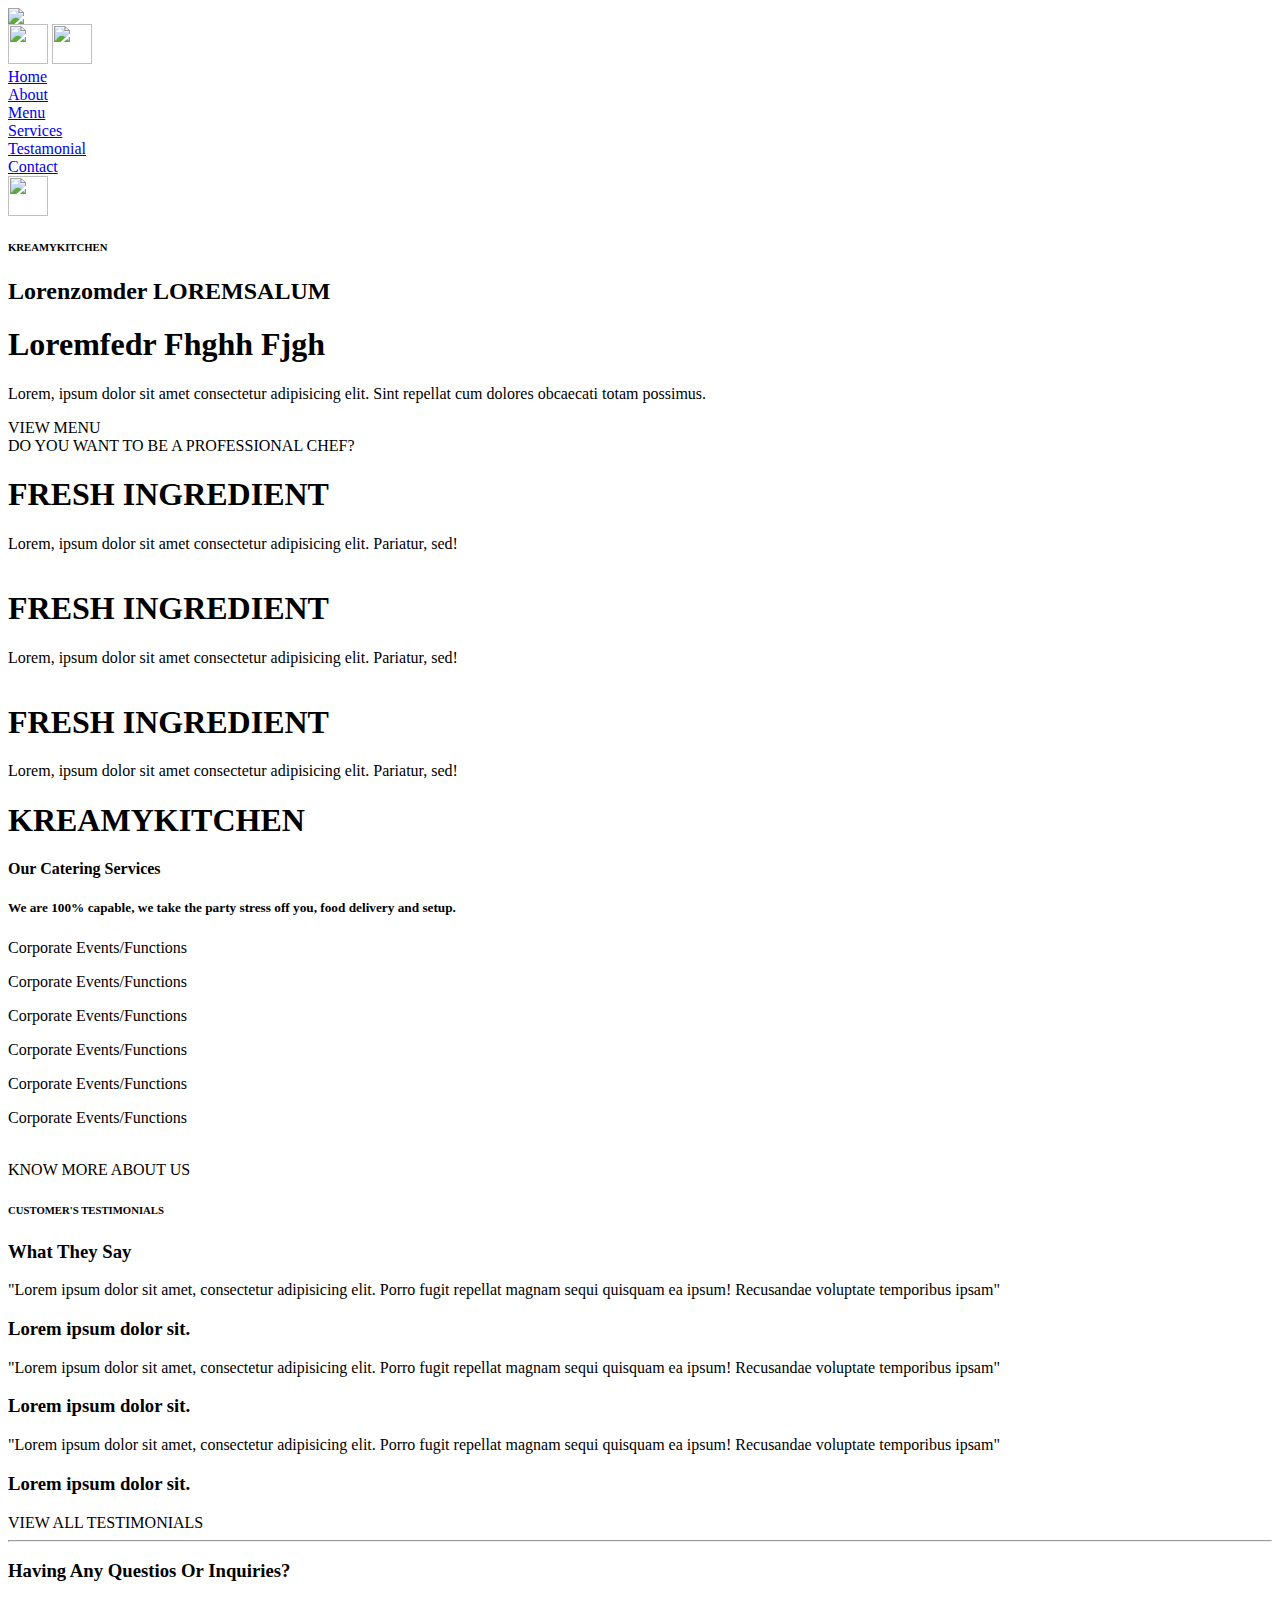
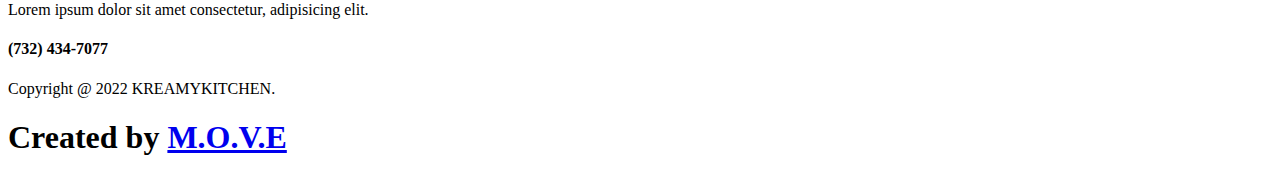
==== index.html @ 5a99c394 "Add files via upload" ====
<html>
    <head>
        <meta charset="UTF-8">
  <meta http-equiv="X-UA-Compatible" content="IE=edge">
  <meta name="viewport" content="width=device-width, initial-scale=1.0">
        <title>
        KREAMYKITCHEN ||
        </title>
        <link rel="stylesheet" href="https://cdnjs.cloudflare.com/ajax/libs/font-awesome/6.1.2/css/all.min.css" 
        integrity="sha512-1sCRPdkRXhBV2PBLUdRb4tMg1w2YPf37qatUFeS7zlBy7jJI8Lf4VHwWfZZfpXtYSLy85pkm9GaYVYMfw5BC1A=="
         crossorigin="anonymous" 
        referrerpolicy="no-referrer" />
        <link href="assets/css/style.css" rel="stylesheet" type="text/css">
        <link href="assets/css/mediaquery.css" rel="stylesheet" type="text/css">
        <link rel="stylesheet" href="path/to/font-awesome/css/font-awesome.min.css">
        <link rel="preconnect" href="https://fonts.googleapis.com">
        <link rel="preconnect" href="https://fonts.gstatic.com" crossorigin>
        <link href="https://fonts.googleapis.com/css2?family=Poppins:ital,wght@0,200;0,300;0,400;0,500;0,600;1,200&display=swap" rel="stylesheet">
<link href="assets/css icon/all.css" rel="stylesheet">
<link rel="preconnect" href="https://fonts.googleapis.com">
<link rel="preconnect" href="https://fonts.gstatic.com" crossorigin>
<link href="https://fonts.googleapis.com/css2?family=Dancing+Script:wght@700&family=Edu+VIC+WA+NT+Beginner&family=Raleway:wght@200&display=swap" rel="stylesheet">
    </head>
    <body>


        <div class="small-screen-img">
            <div><img   class="home-img" src="assets/images/small back 1.jpg"></div><!--BACKGROUND FOR SMALL SCREEN-->
        </div>

        
<header>
    
    <div class="menu-btns">
        <img class="open"  src="https://img.icons8.com/ios-filled/50/ffffff/menu--v1.png" width="40"/>
        <img  id="close" class="hide"   src="https://img.icons8.com/ios-filled/50/ffffff/delete-sign--v1.png"  width="40"/>
       </div>
    
       <div id="menu-bar" class="slide">

        <div class="nav-link-card">
            <div class="nav-link">  <a href="index.html">Home</a></div>
        <div class="nav-link">  <a href="about.html">About</a></div>
        <div class="nav-link">  <a href="menu.html">Menu</a></div>
        <div class="nav-link">  <a href="services.html">Services</a></div>
        <div class="nav-link">  <a href="testimonials.html">Testamonial</a></div>
        <div class="nav-link">   <a href="contact.html">Contact</a></div>
        </div>

    </div>
    

    <div class="logo-card">
        <div class="brand-logo"><img class="logo" src="assets/images/logo.jpg" width="40"> </div>
        </div>


        <div class="header-social">
            <i class="fa-brands fa-instagram"></i>
        </div>

    </header>

<section id="homepage">

<div class="home-text-card">
<h6>KREAMYKITCHEN</h6>
<h2>Lorenzomder <span>LOREMSALUM</span></h2>
<h1>Loremfedr Fhghh Fjgh</h1>

<p>Lorem, ipsum dolor sit amet consectetur adipisicing elit. 
    Sint repellat cum dolores obcaecati totam possimus.</p>

<div class="home-btn-card">
<div class="home-btn">VIEW MENU</div>
<div class="home-btn home-btn-two">DO YOU WANT TO BE A PROFESSIONAL CHEF?</div>
</div>

</div>


<div class="secret">

<div class="secret-card">
<img src="assets/images/secret 1.jpg" alt="">
<h1>FRESH INGREDIENT</h1>
<p>Lorem, ipsum dolor sit amet consectetur adipisicing elit. Pariatur, sed!</p>
</div>

<div class="secret-card">
    <img src="assets/images/secret 2.jpg" alt="">
    <h1>FRESH INGREDIENT</h1>
    <p>Lorem, ipsum dolor sit amet consectetur adipisicing elit. Pariatur, sed!</p>
    </div>

    <div class="secret-card">
        <img src="assets/images/secret 3.jpg" alt="">
        <h1>FRESH INGREDIENT</h1>
        <p>Lorem, ipsum dolor sit amet consectetur adipisicing elit. Pariatur, sed!</p>
        </div>

</div>



<div id="home-services-details-card">

    <div class="home-services-details-intro">
    <h1>KREAMYKITCHEN</h1>
    <h4>Our Catering Services</h4>
    <h5>We are 100% capable, 
        we take the party stress off you,
        food delivery and setup.</h5>
    </div>

<div class="home-service-card">
  <span><i class="fa-solid fa-building-columns"></i> <p> Corporate Events/Functions</p> </span>
  <span><i class="fa-solid fa-cake-candles"></i> <p> Corporate Events/Functions</p> </span>
  <span><i class="fa-solid fa-champagne-glasses"></i> <p> Corporate Events/Functions</p> </span>
  <span><i class="fa-solid fa-users"></i> <p> Corporate Events/Functions</p> </span>
  <span><i class="fa-solid fa-phone"></i> <p> Corporate Events/Functions</p> </span>
  <span><i class="fa-solid fa-truck-ramp-box"></i> <p> Corporate Events/Functions</p> </span>
</div>

</div>


<div class="home-about">

<div class="home-about-img-card">
<img src="assets/images/home about 1.jpg" alt="">
<img src="assets/images/home about 1.jpg" alt="">
<img src="assets/images/home about 1.jpg" alt="">
<img src="assets/images/home about 1.jpg" alt="">
<img src="assets/images/home about 1.jpg" alt="">
<img src="assets/images/home about 1.jpg" alt="">
</div>

<div class="home-about-btn-card">
<span class="home-about-btn">KNOW MORE ABOUT US </span>
</div>

</div>







    <div class="home-test">
<h6>CUSTOMER'S TESTIMONIALS</h6>
<h3>What They Say</h3>

<div class="mother">

<div class="test-card">
    <p>"Lorem ipsum dolor sit amet, consectetur adipisicing elit.
         Porro fugit repellat magnam sequi quisquam ea ipsum! Recusandae
          voluptate temporibus ipsam"</p>
    <h3>Lorem ipsum dolor sit.</h3>
</div>

<div class="test-card">
    <p>"Lorem ipsum dolor sit amet, consectetur adipisicing elit.
         Porro fugit repellat magnam sequi quisquam ea ipsum! Recusandae
          voluptate temporibus ipsam"</p>
    <h3>Lorem ipsum dolor sit.</h3>
    </div>

    <div class="test-card">
        <p>"Lorem ipsum dolor sit amet, consectetur adipisicing elit.
             Porro fugit repellat magnam sequi quisquam ea ipsum! Recusandae
              voluptate temporibus ipsam"</p>
        <h3>Lorem ipsum dolor sit.</h3>
        </div>

</div>
<div class="home-test-btn">VIEW ALL TESTIMONIALS</div>
<hr>
    </div>


<div class="questions">
<h3>Having Any Questios Or Inquiries?</h3>
<p>Lorem ipsum dolor sit amet consectetur, adipisicing elit.</p>
<h4>(732) 434-7077</h4>
</div>
</section>

<footer>
<p>Copyright @ 2022 KREAMYKITCHEN.</p>
<h1> Created by <a href="http://wa.me/message/B4BREKT4IJVZI1"> M.O.V.E</a></h1>

</footer>

<script src="assets/js/main.js"></script>

    </body>
</html>
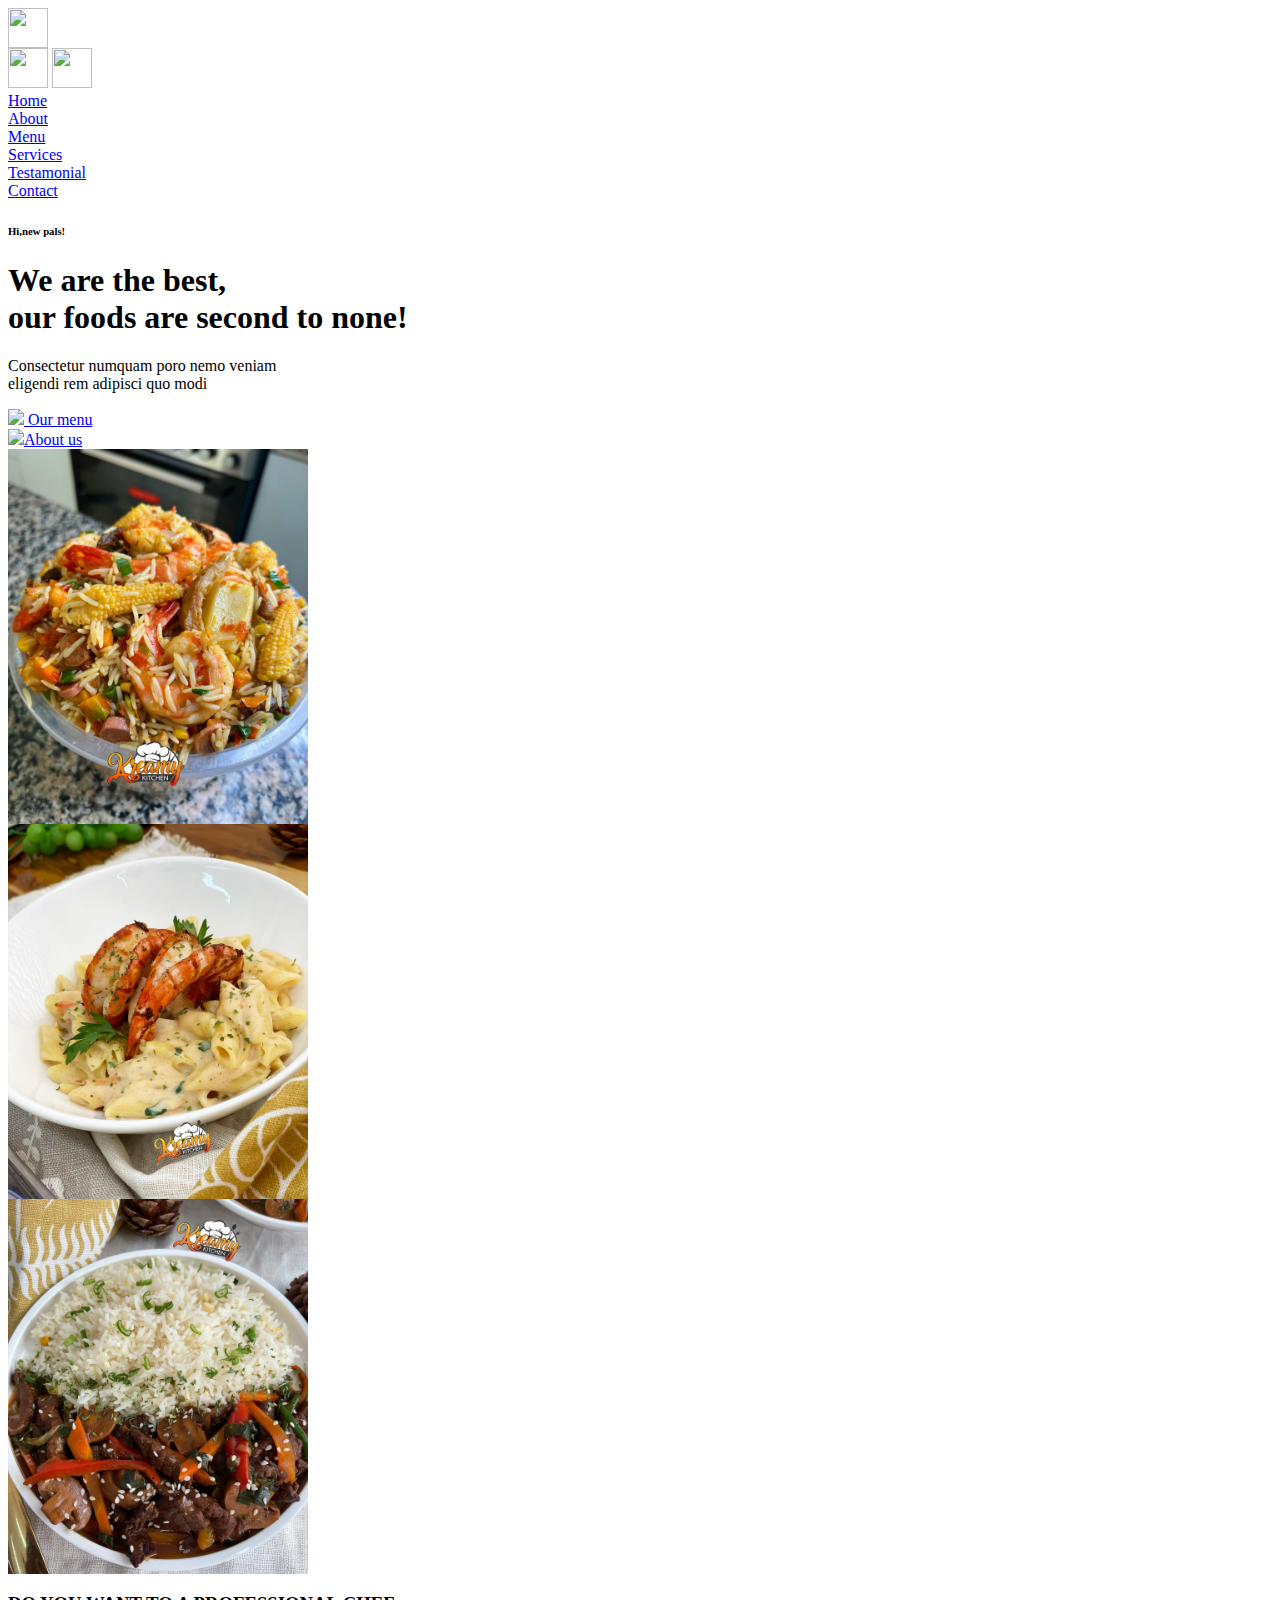
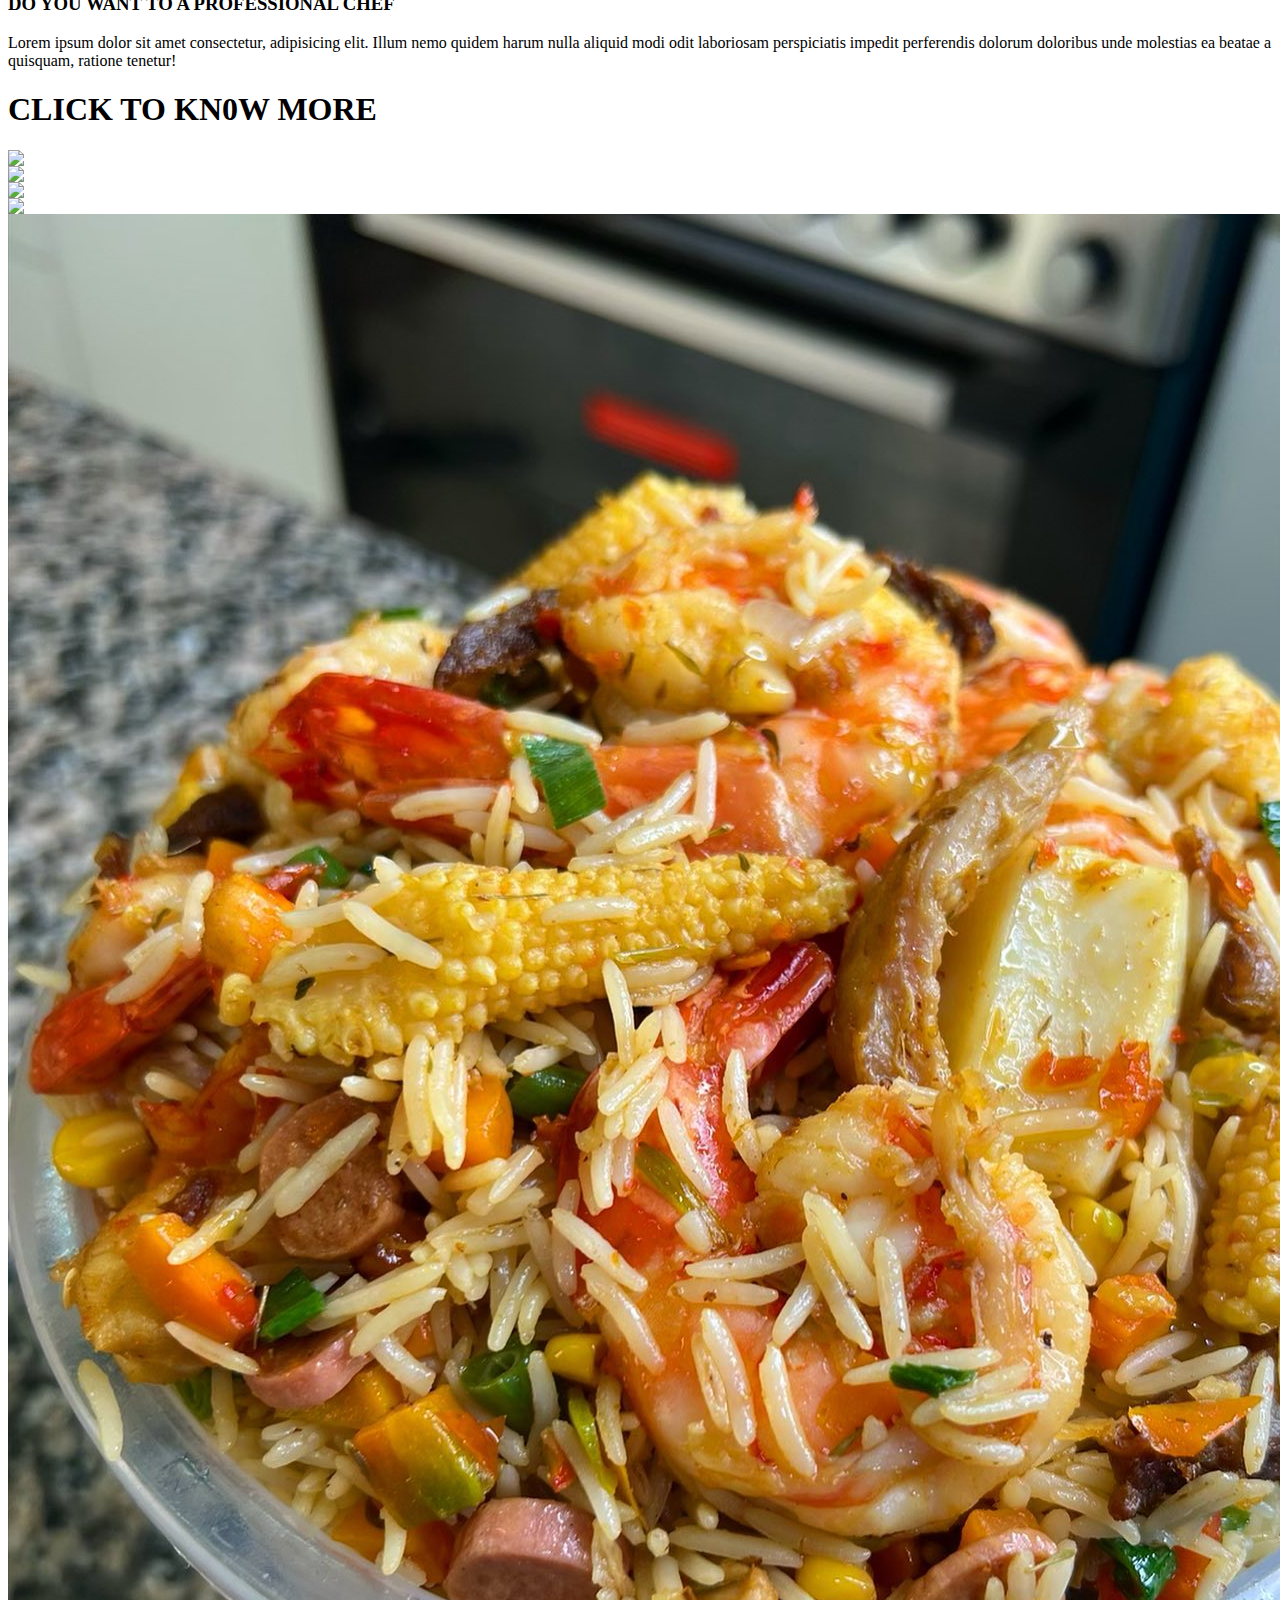
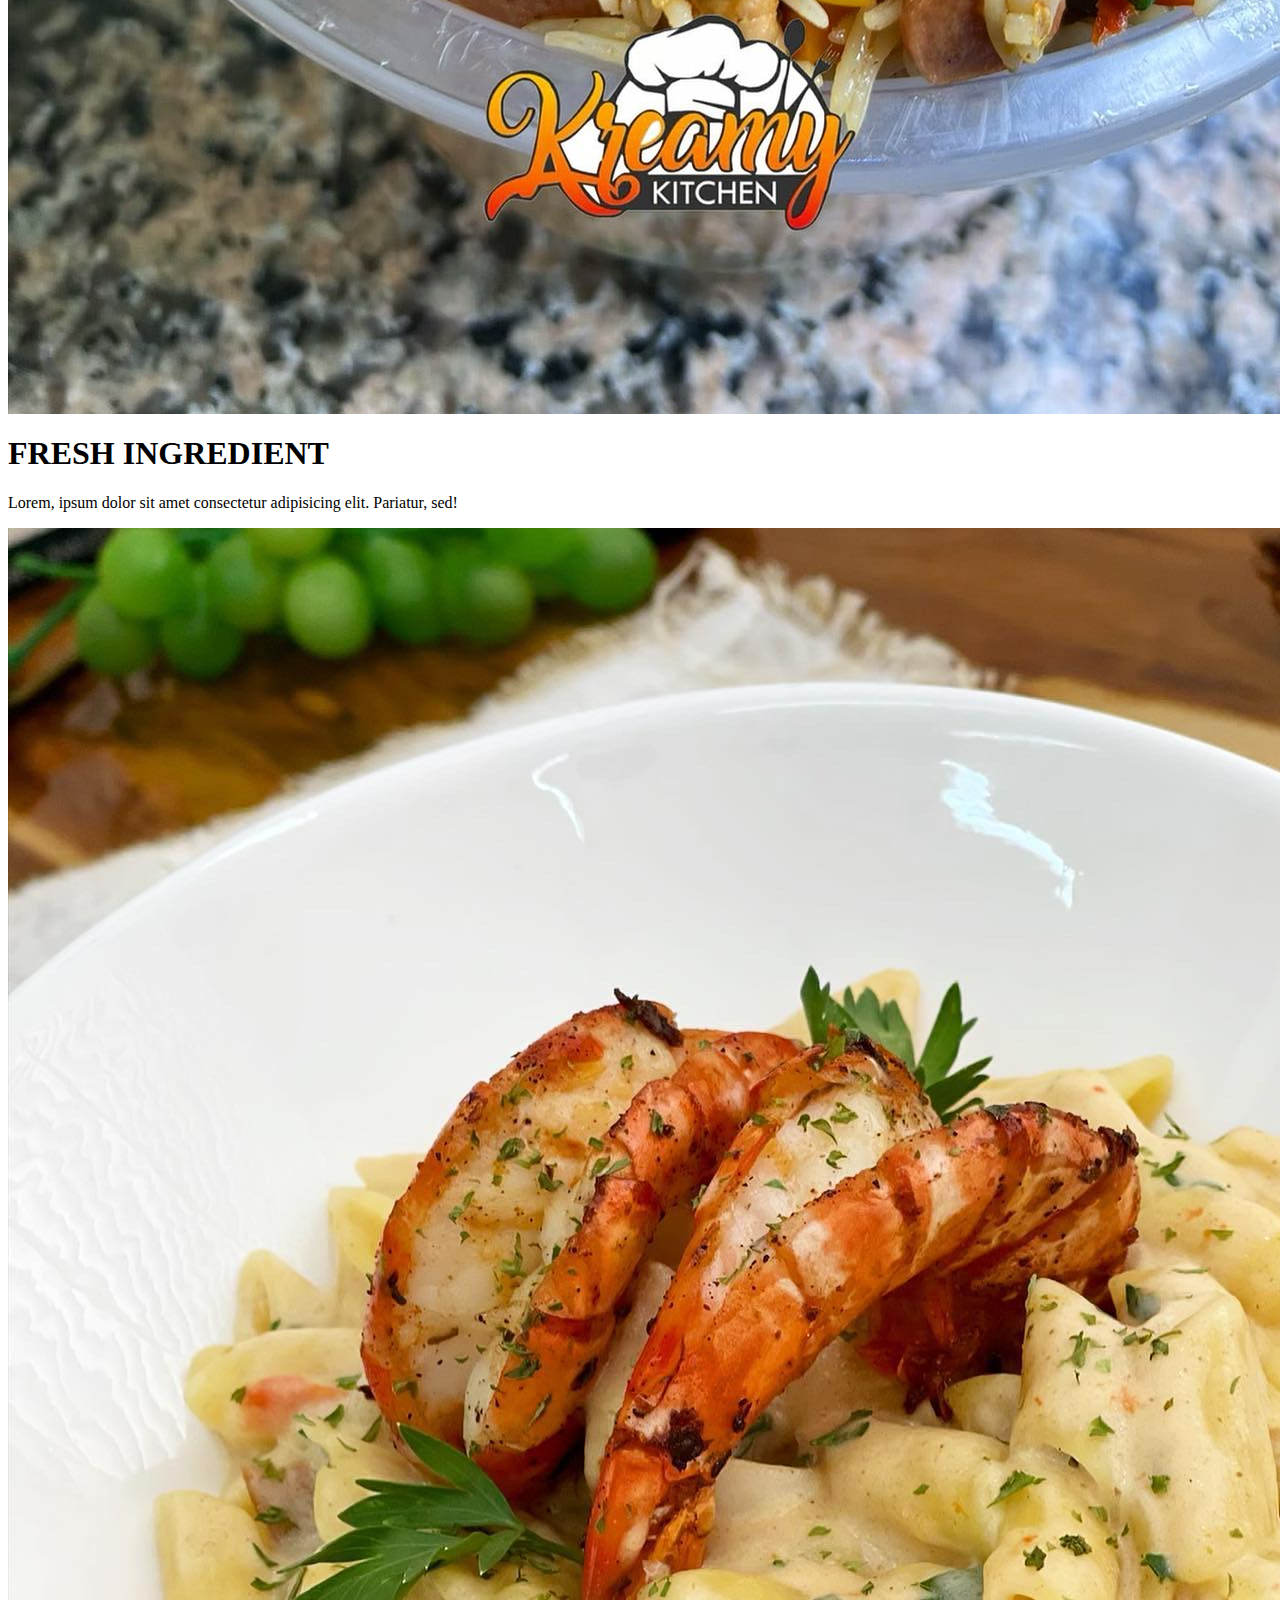
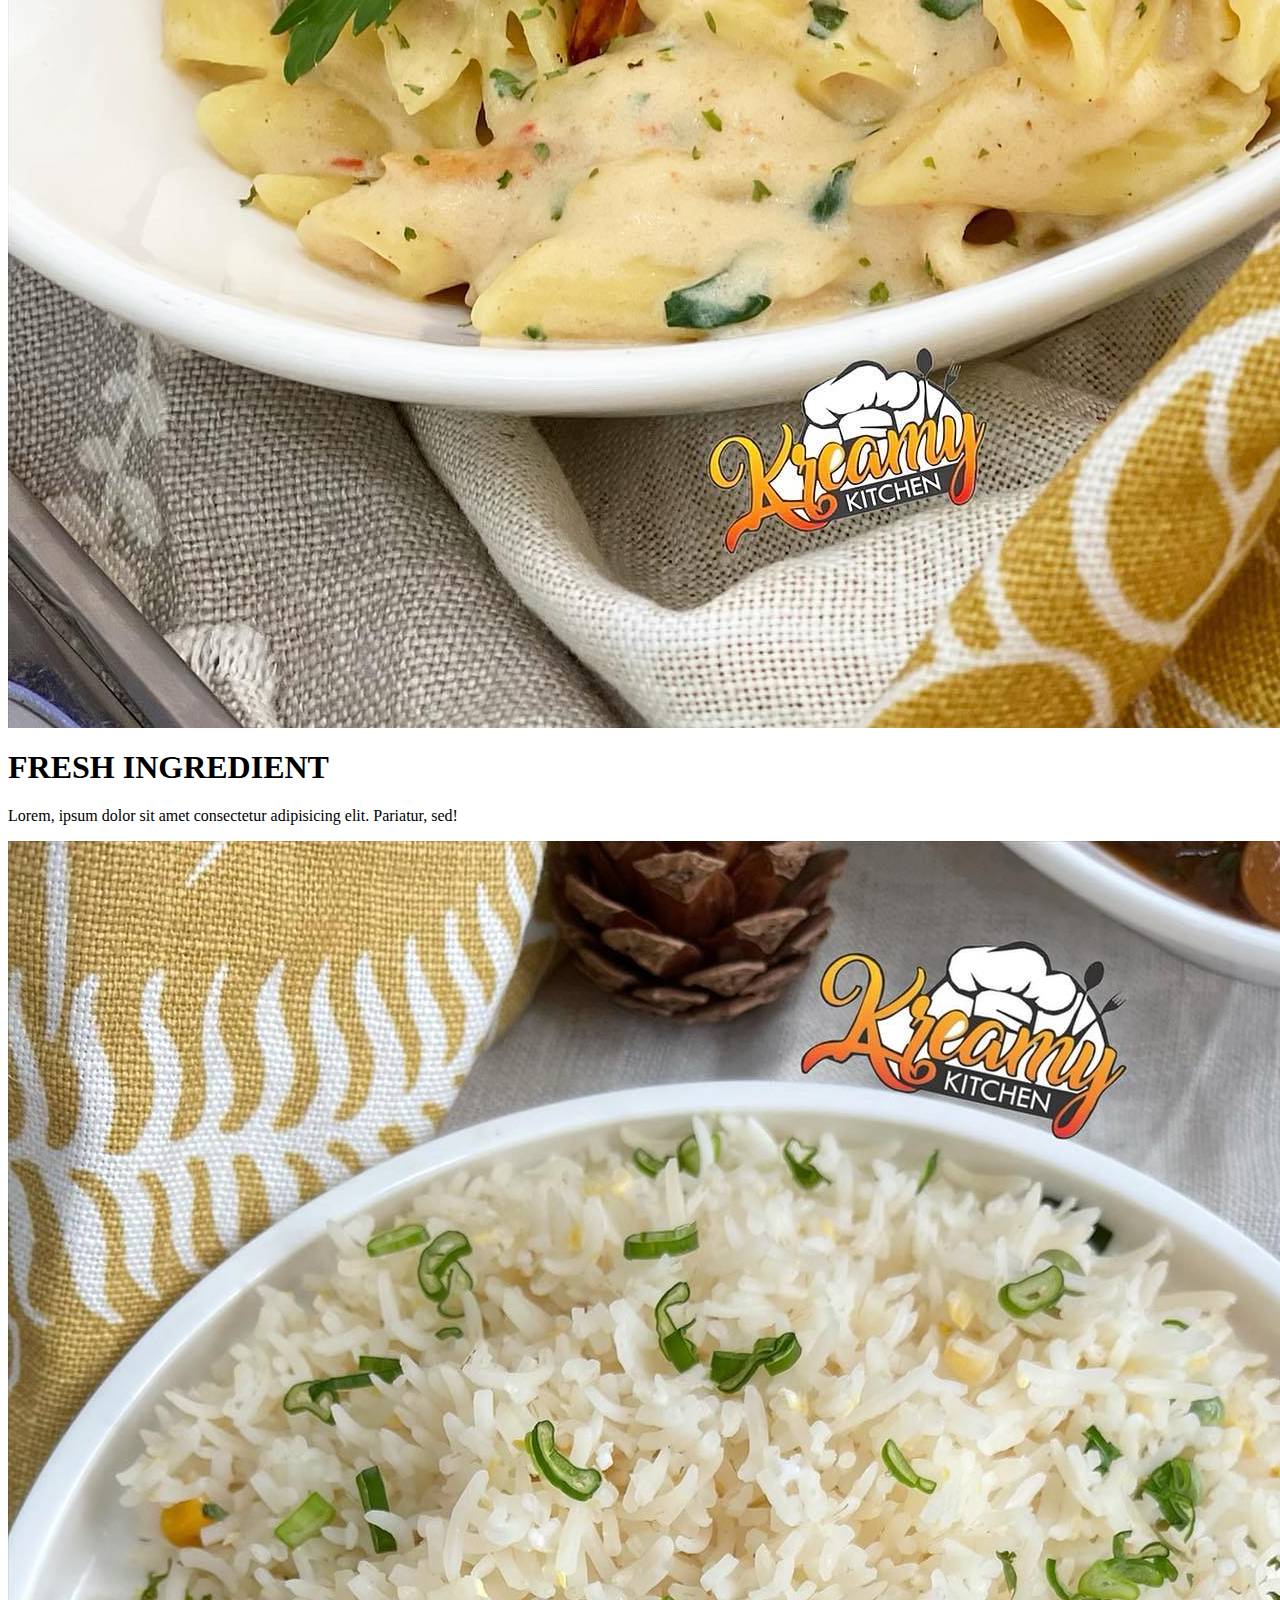
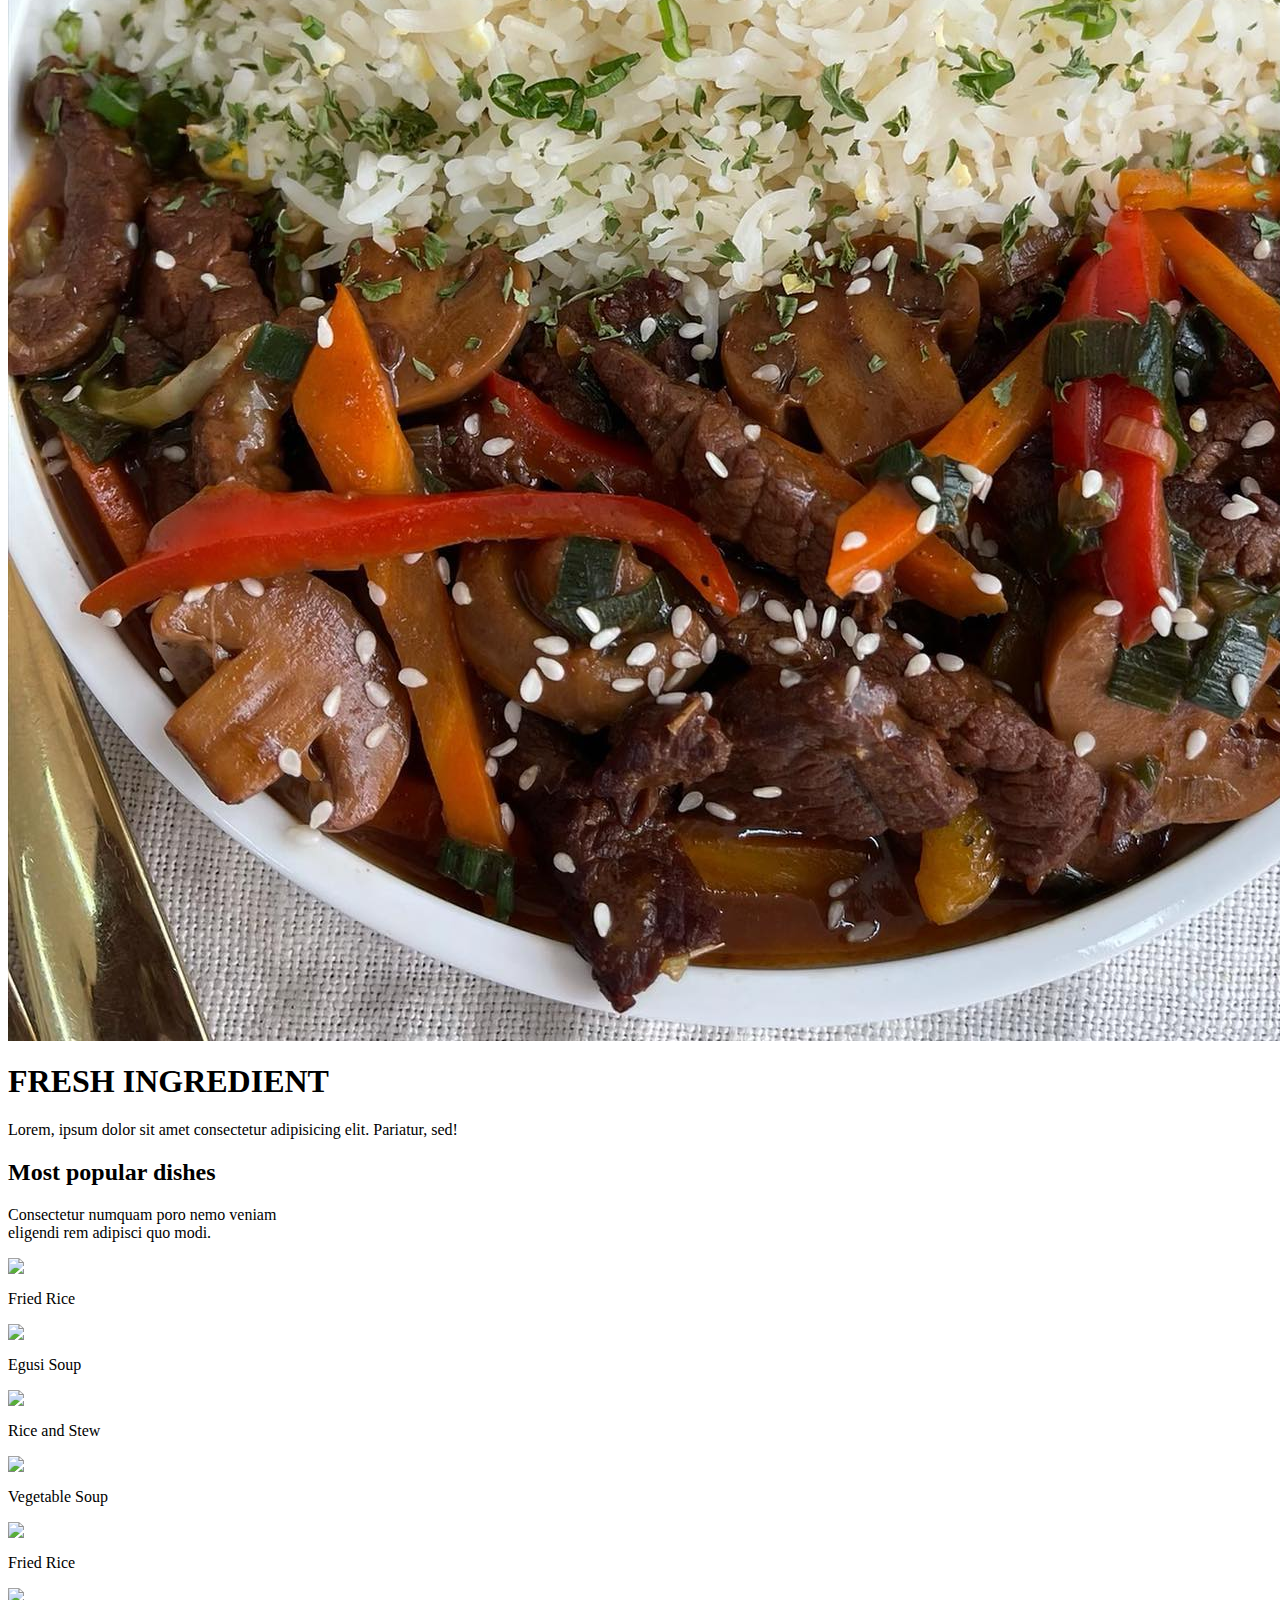
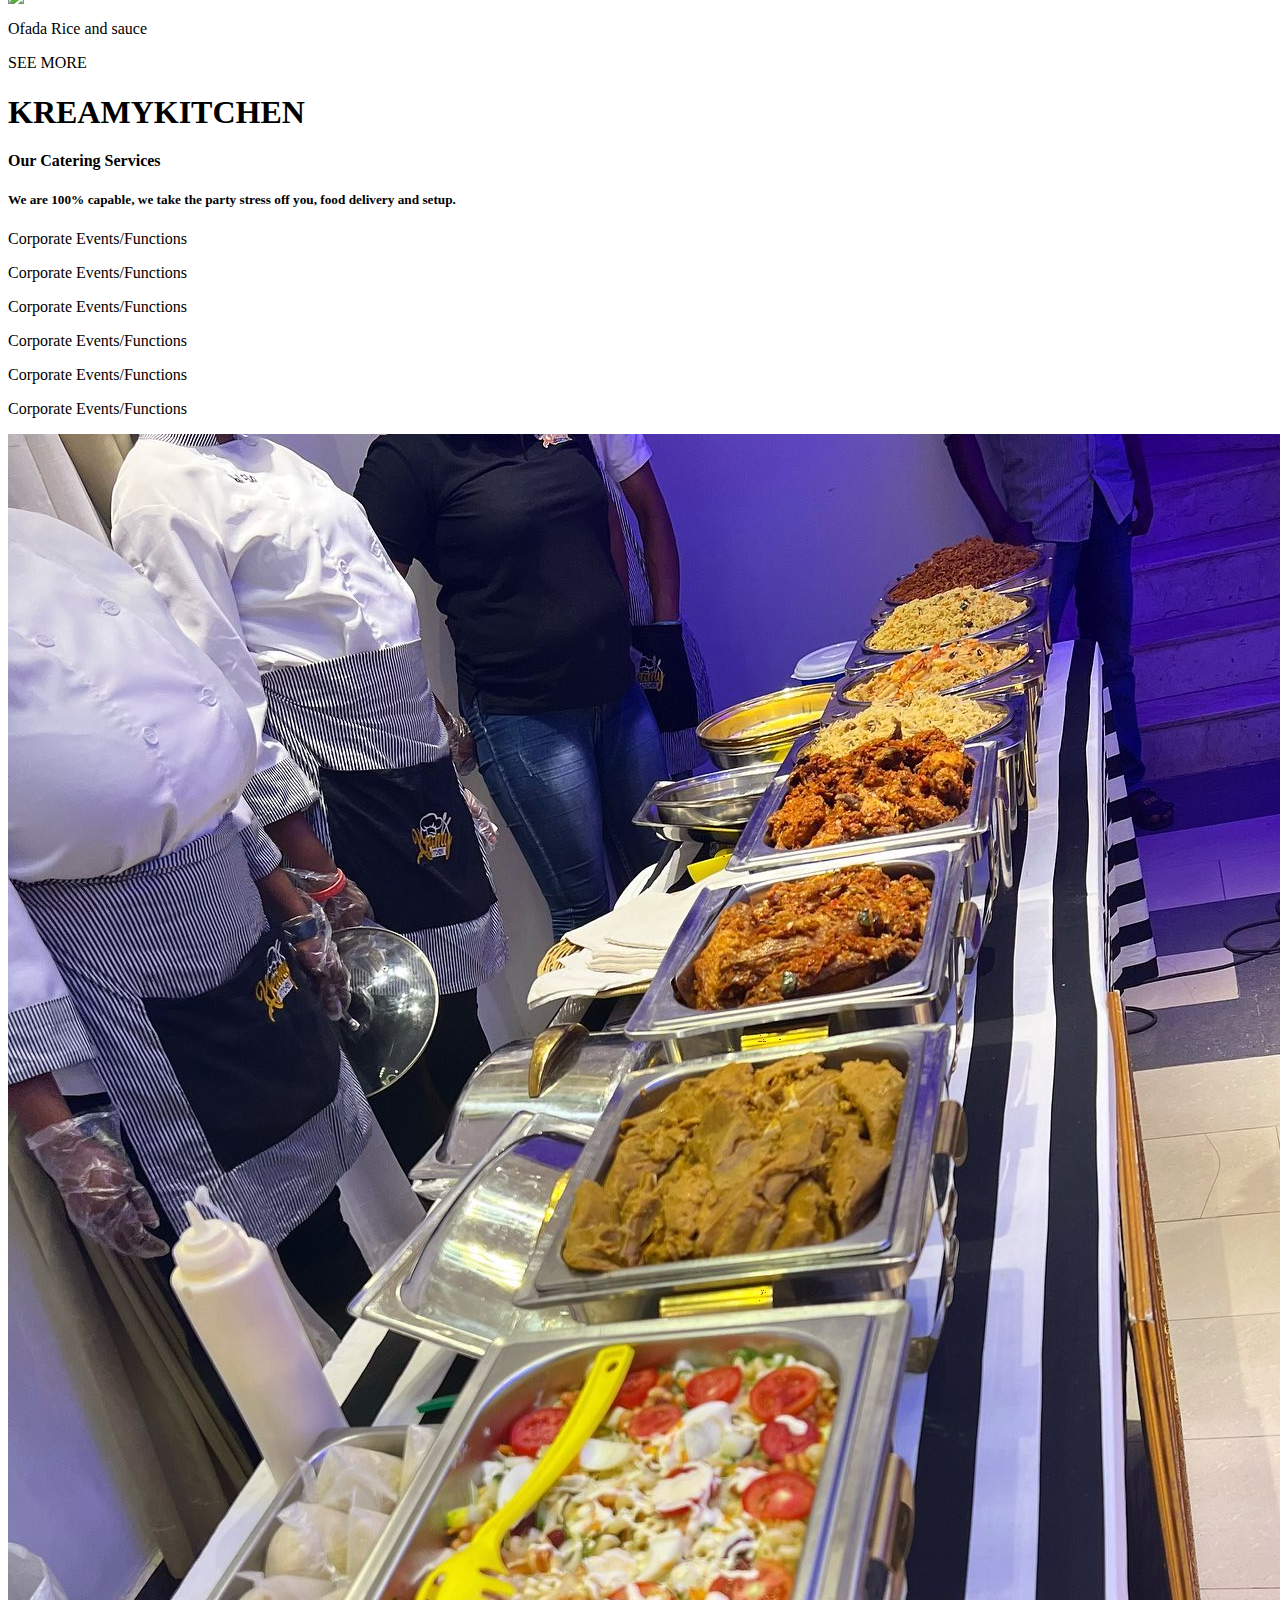
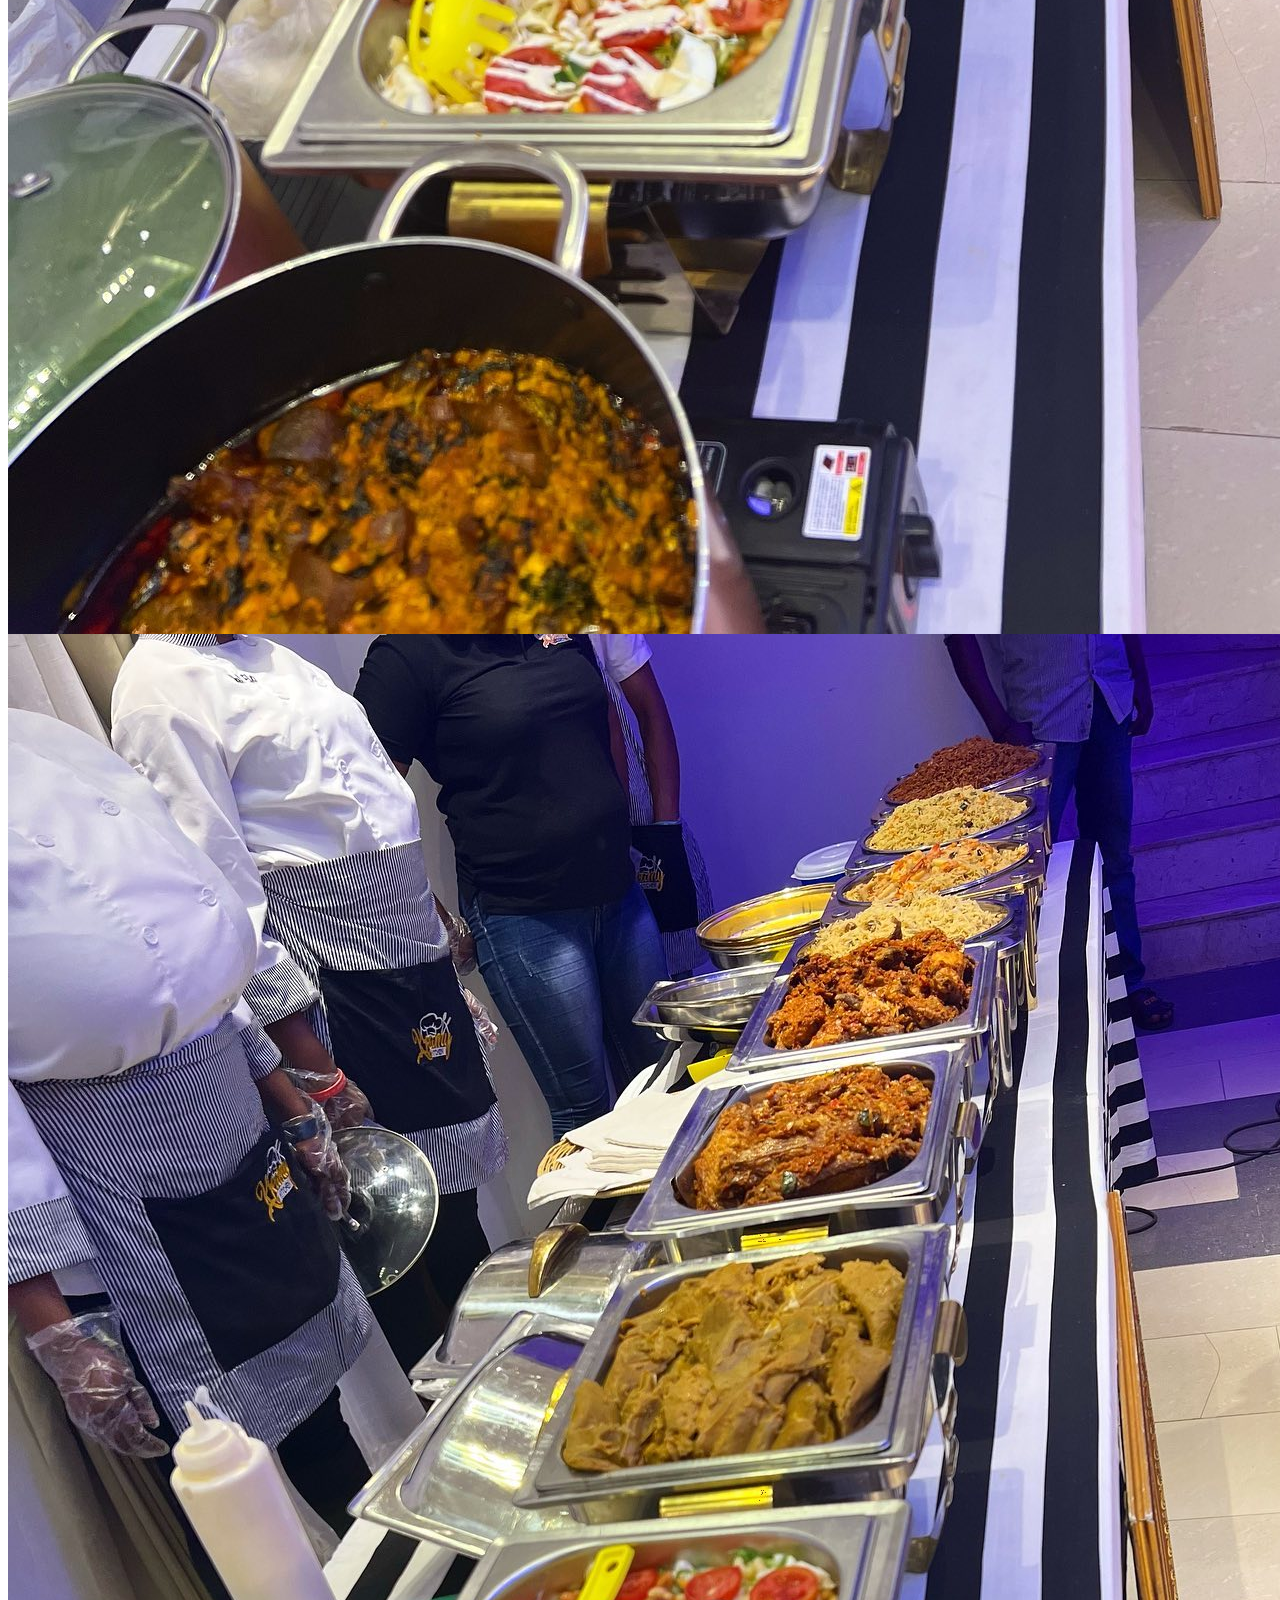
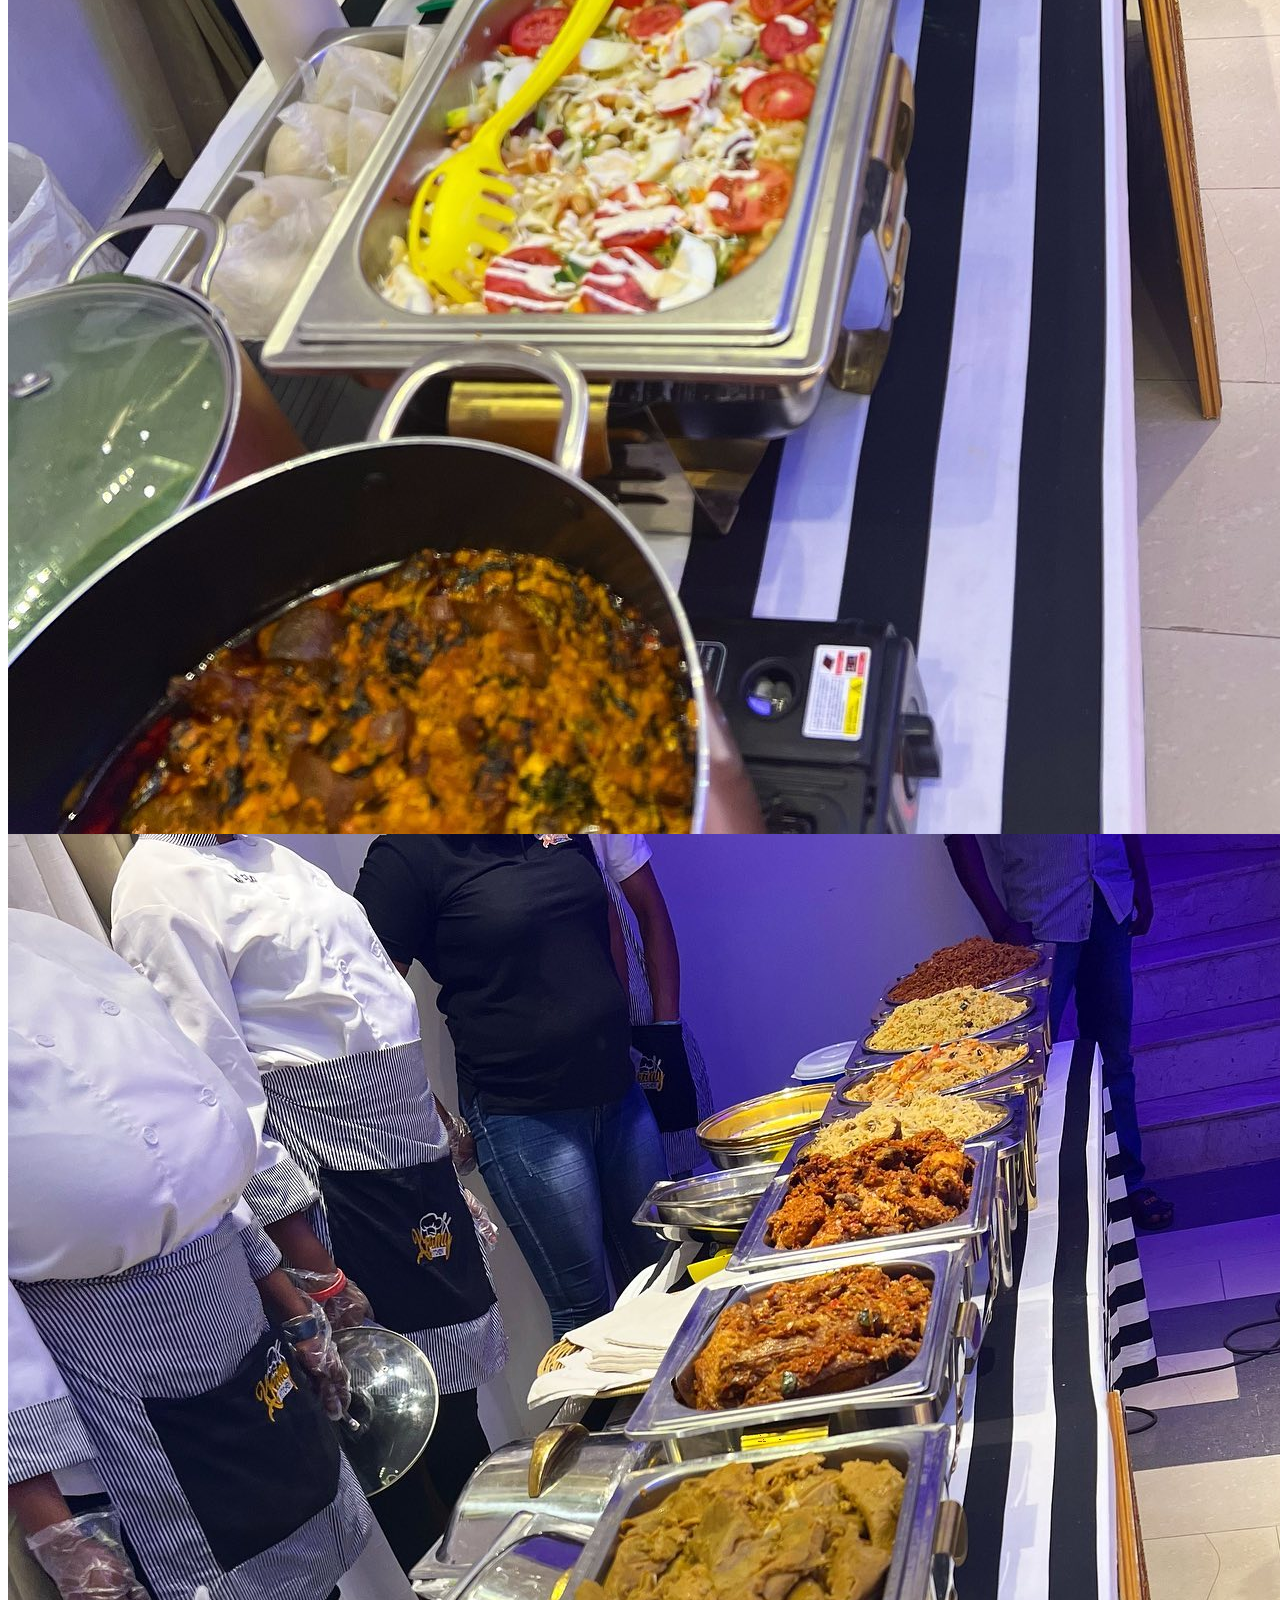
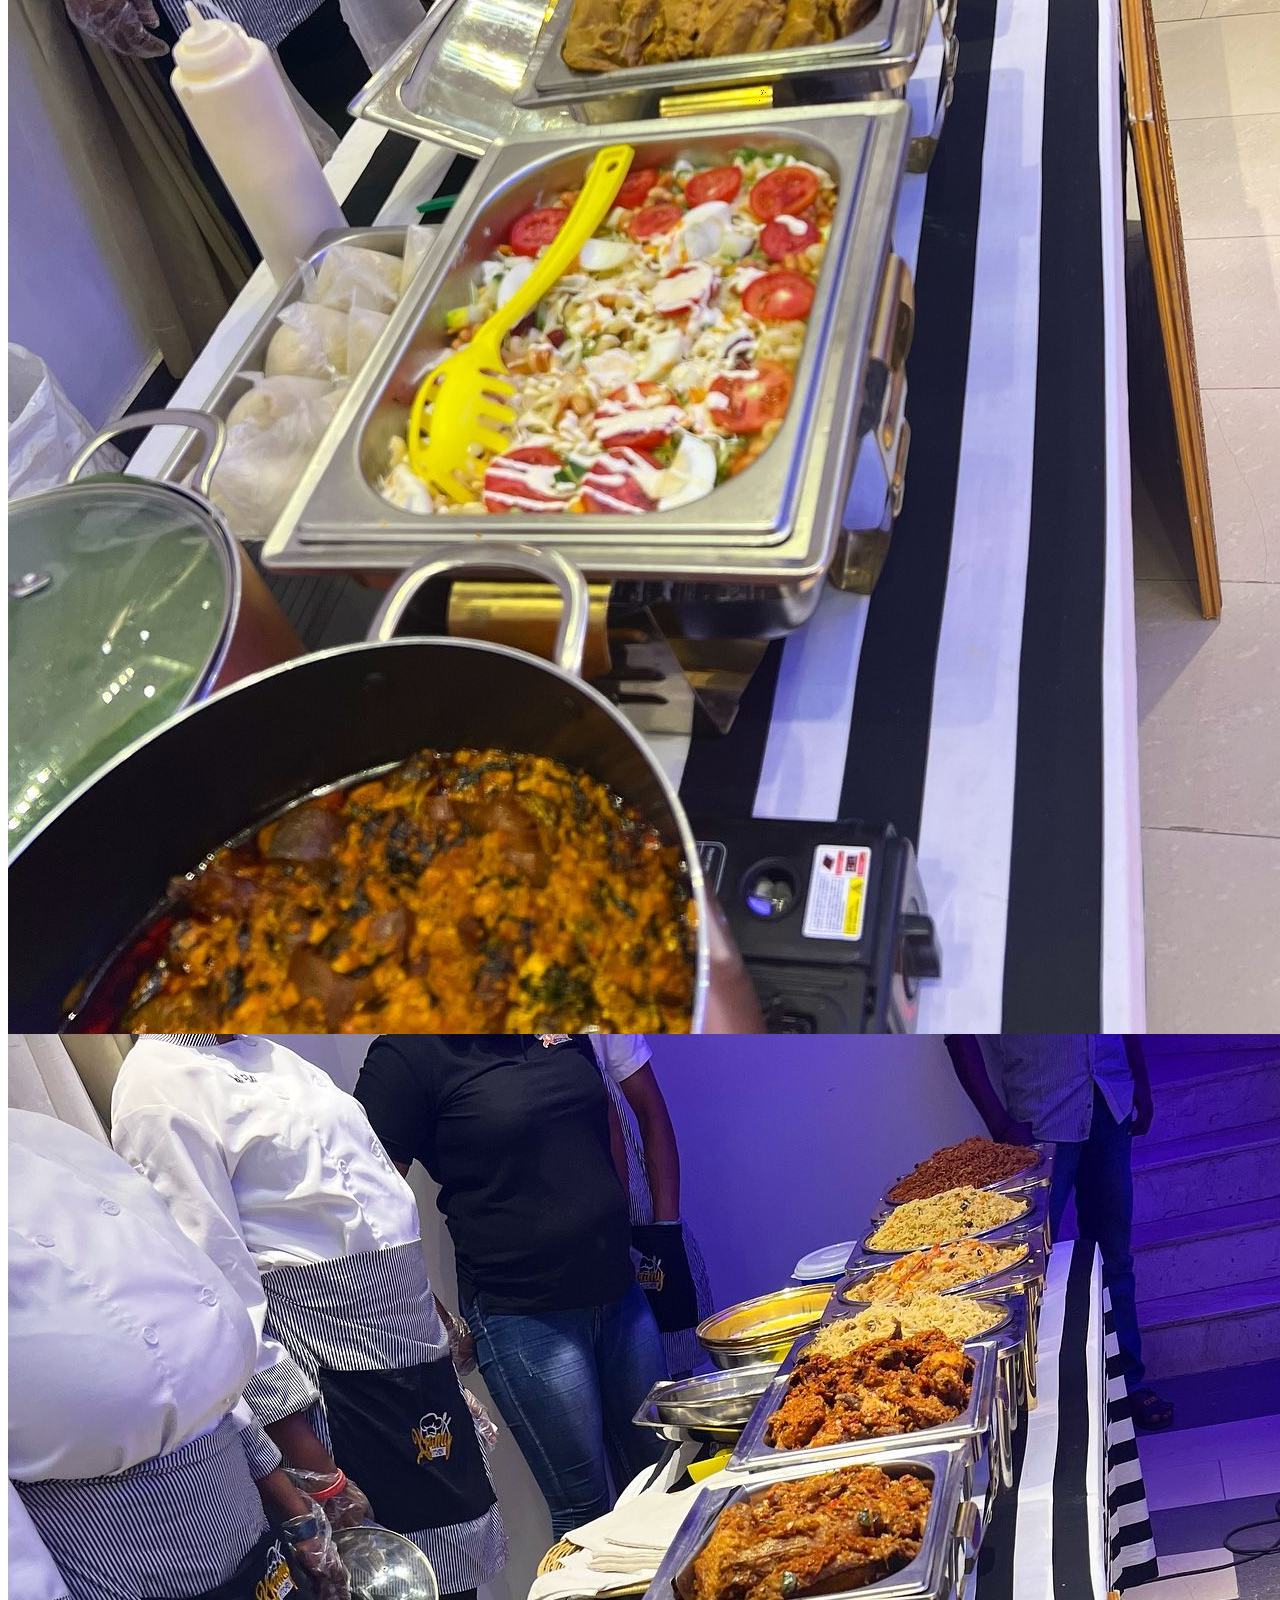
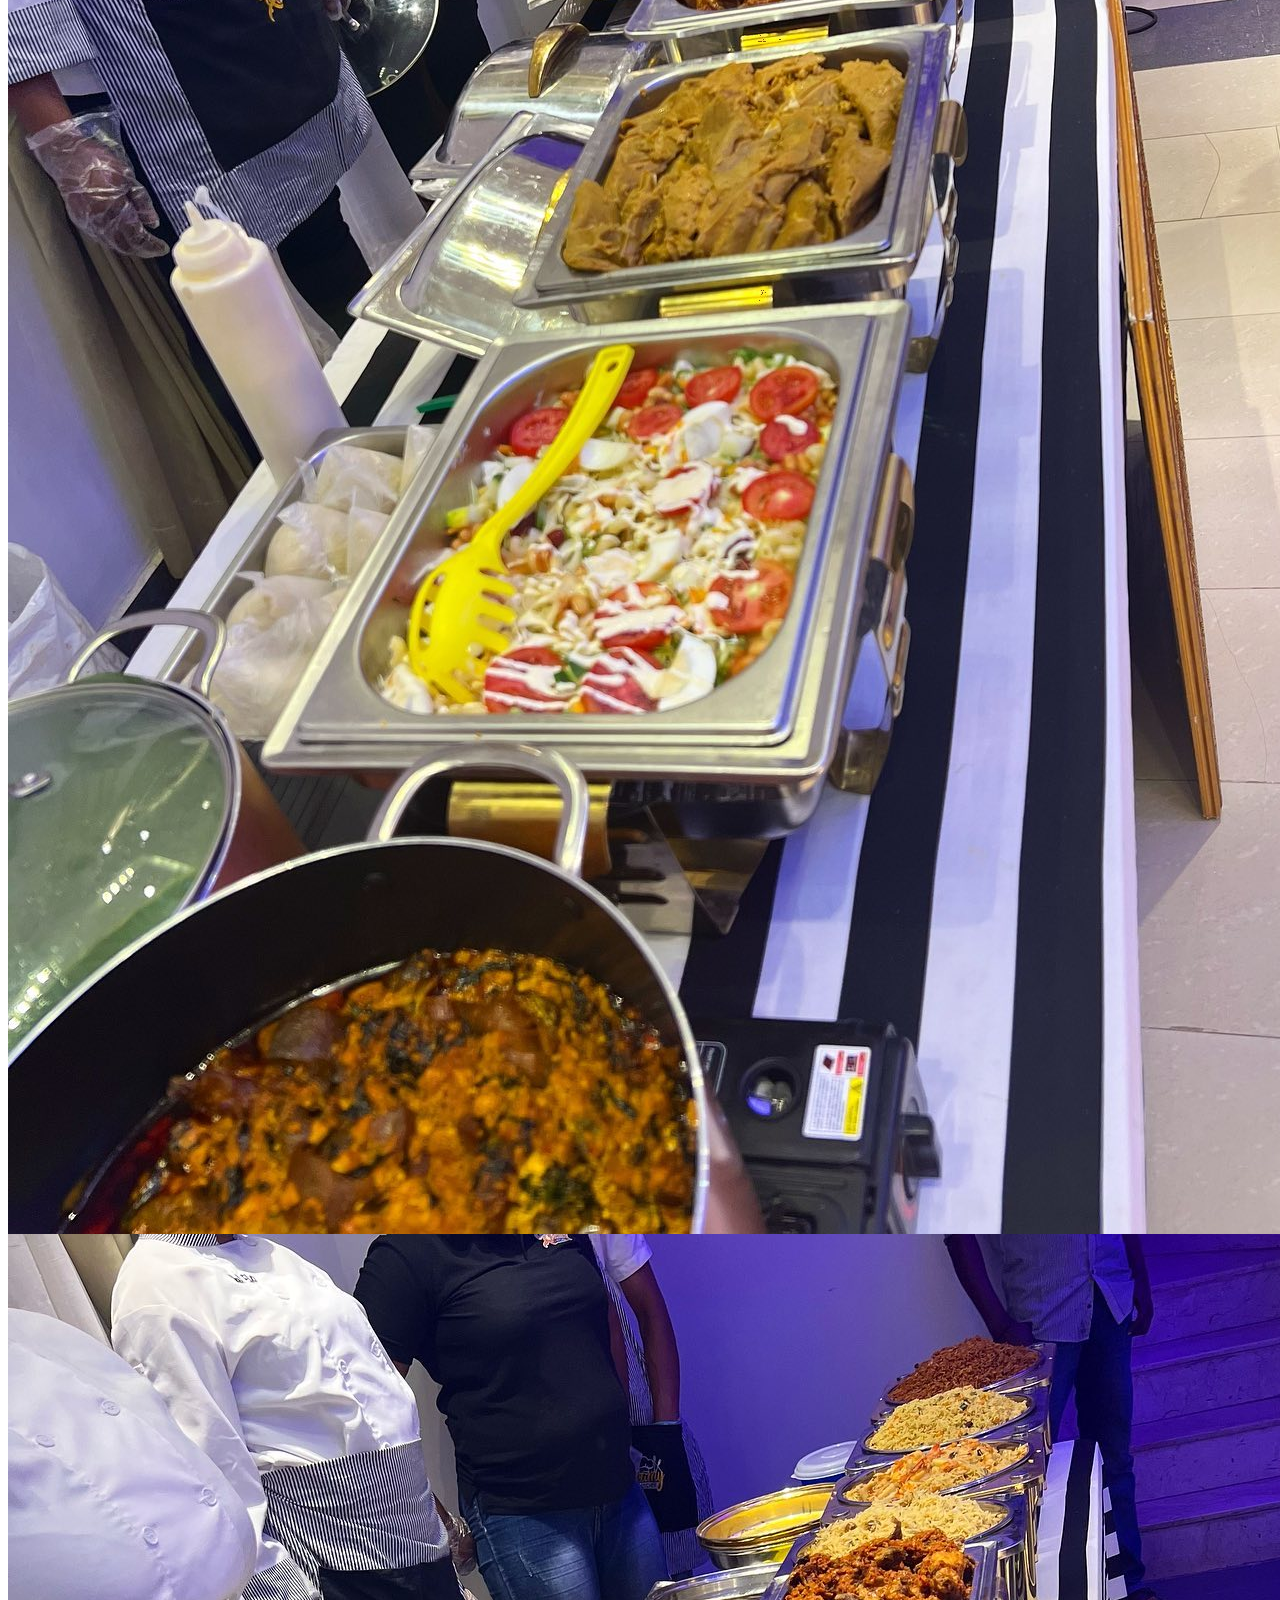
==== commit 6f47ef49: "Add files via upload" ====
--- a/index.html
+++ b/index.html
@@ -15,25 +15,29 @@
         <link rel="stylesheet" href="path/to/font-awesome/css/font-awesome.min.css">
         <link rel="preconnect" href="https://fonts.googleapis.com">
         <link rel="preconnect" href="https://fonts.gstatic.com" crossorigin>
-        <link href="https://fonts.googleapis.com/css2?family=Poppins:ital,wght@0,200;0,300;0,400;0,500;0,600;1,200&display=swap" rel="stylesheet">
-<link href="assets/css icon/all.css" rel="stylesheet">
-<link rel="preconnect" href="https://fonts.googleapis.com">
-<link rel="preconnect" href="https://fonts.gstatic.com" crossorigin>
-<link href="https://fonts.googleapis.com/css2?family=Dancing+Script:wght@700&family=Edu+VIC+WA+NT+Beginner&family=Raleway:wght@200&display=swap" rel="stylesheet">
+        <link
+          href="https://fonts.googleapis.com/css2?family=Monoton&family=Rubik:wght@300;400;500;600;700;800;900&display=swap"
+          rel="stylesheet">
+      
     </head>
     <body>
 
-
-        <div class="small-screen-img">
-            <div><img   class="home-img" src="assets/images/small back 1.jpg"></div><!--BACKGROUND FOR SMALL SCREEN-->
-        </div>
-
-        
+              
 <header>
     
+    <div class="logo-card">
+        <div class="brand-logo"><img class="logo" src="assets/images/logo.PNG" width="40"> </div>
+        </div>
+
+
+        <div class="header-social">
+            <i class="fa-brands fa-instagram"></i>
+        </div>
+
+
     <div class="menu-btns">
-        <img class="open"  src="https://img.icons8.com/ios-filled/50/ffffff/menu--v1.png" width="40"/>
-        <img  id="close" class="hide"   src="https://img.icons8.com/ios-filled/50/ffffff/delete-sign--v1.png"  width="40"/>
+        <img class="open"  src="https://img.icons8.com/ios-filled/50/000000/menu--v1.png" width="40"/>
+        <img  id="close" class="hide"   src="https://img.icons8.com/ios-filled/50/000000/delete-sign--v1.png"  width="40"/>
        </div>
     
        <div id="menu-bar" class="slide">
@@ -50,151 +54,227 @@
     </div>
     
 
-    <div class="logo-card">
-        <div class="brand-logo"><img class="logo" src="assets/images/logo.jpg" width="40"> </div>
-        </div>
-
-
-        <div class="header-social">
-            <i class="fa-brands fa-instagram"></i>
-        </div>
-
     </header>
 
-<section id="homepage">
-
-<div class="home-text-card">
-<h6>KREAMYKITCHEN</h6>
-<h2>Lorenzomder <span>LOREMSALUM</span></h2>
-<h1>Loremfedr Fhghh Fjgh</h1>
-
-<p>Lorem, ipsum dolor sit amet consectetur adipisicing elit. 
-    Sint repellat cum dolores obcaecati totam possimus.</p>
-
-<div class="home-btn-card">
-<div class="home-btn">VIEW MENU</div>
-<div class="home-btn home-btn-two">DO YOU WANT TO BE A PROFESSIONAL CHEF?</div>
-</div>
-
-</div>
-
-
-<div class="secret">
-
-<div class="secret-card">
-<img src="assets/images/secret 1.jpg" alt="">
-<h1>FRESH INGREDIENT</h1>
-<p>Lorem, ipsum dolor sit amet consectetur adipisicing elit. Pariatur, sed!</p>
-</div>
-
-<div class="secret-card">
-    <img src="assets/images/secret 2.jpg" alt="">
-    <h1>FRESH INGREDIENT</h1>
-    <p>Lorem, ipsum dolor sit amet consectetur adipisicing elit. Pariatur, sed!</p>
-    </div>
-
-    <div class="secret-card">
-        <img src="assets/images/secret 3.jpg" alt="">
+<!--HOME FRONT PAGE-->
+    
+<section id="home">
+    <div class="home-left">
+        <h6>Hi,new pals! </h6>
+    <h1>We are the best,<br>our foods are second to none! </h1>
+    <p>Consectetur numquam poro nemo veniam <br>eligendi rem adipisci quo modi </p>
+    <!--dont forget to add classes to their images/icons-->
+    <div id="menu-about">
+        <div class="menu-card">
+            <img src="assets/images\menu.svg"><a href="#menu"> Our menu</a>
+        </div>
+        <div class="menu-card trans-btn">
+            <img src="assets/images\arrow.svg"><a href="#about">About us</a>
+        </div>
+    </div>
+    </div>
+    
+    <!--animinating images-->
+    <div class="home-right-img">
+        <div><img id="hero-img" class="img-1" src="assets/images/secret 1.jpg" width="300" loading="lazy"></div>
+        <div><img id="hero-img" class="img-2" src="assets/images/secret 2.jpg" width="300" loading="lazy"></div>
+        <div><img id="hero-img" class="img-3" src="assets/images/secret 3.jpg" width="300" loading="lazy"></div>
+    </div>
+</section>
+
+
+<div id="be-a-chef">
+    <span class="be-chef-text-card">
+    <h3>DO YOU WANT TO A PROFESSIONAL CHEF</h3>
+    <p>Lorem ipsum dolor sit amet consectetur, adipisicing elit. 
+        Illum nemo quidem harum nulla aliquid modi odit laboriosam
+         perspiciatis impedit perferendis dolorum doloribus unde
+          molestias ea beatae a quisquam, ratione tenetur!</p>
+
+    <h1>CLICK TO KN0W MORE</h1>
+    </span>
+
+    <span class="be-chef-img-card">
+            <div><img  id="too-small"  class="home-img" src="assets/images/chef 1.jpg"></div>
+              <div><img  id="too-small"  class="home-img" src="assets/images/chef 2.jpg"></div>
+              <div><img  id="too-small"  class="home-img" src="assets/images/chef 3.jpg"></div>
+              <div><img  id="too-small"  class="home-img" src="assets/images/chef 4.jpg"></div>
+          </div> 
+
+
+    </span>
+</div>
+
+
+    <div class="secret">
+
+        <div class="secret-card">
+        <img src="assets/images/secret 1.jpg" alt="">
         <h1>FRESH INGREDIENT</h1>
         <p>Lorem, ipsum dolor sit amet consectetur adipisicing elit. Pariatur, sed!</p>
         </div>
-
-</div>
-
-
-
-<div id="home-services-details-card">
-
-    <div class="home-services-details-intro">
-    <h1>KREAMYKITCHEN</h1>
-    <h4>Our Catering Services</h4>
-    <h5>We are 100% capable, 
-        we take the party stress off you,
-        food delivery and setup.</h5>
-    </div>
-
-<div class="home-service-card">
-  <span><i class="fa-solid fa-building-columns"></i> <p> Corporate Events/Functions</p> </span>
-  <span><i class="fa-solid fa-cake-candles"></i> <p> Corporate Events/Functions</p> </span>
-  <span><i class="fa-solid fa-champagne-glasses"></i> <p> Corporate Events/Functions</p> </span>
-  <span><i class="fa-solid fa-users"></i> <p> Corporate Events/Functions</p> </span>
-  <span><i class="fa-solid fa-phone"></i> <p> Corporate Events/Functions</p> </span>
-  <span><i class="fa-solid fa-truck-ramp-box"></i> <p> Corporate Events/Functions</p> </span>
-</div>
-
-</div>
-
-
-<div class="home-about">
-
-<div class="home-about-img-card">
-<img src="assets/images/home about 1.jpg" alt="">
-<img src="assets/images/home about 1.jpg" alt="">
-<img src="assets/images/home about 1.jpg" alt="">
-<img src="assets/images/home about 1.jpg" alt="">
-<img src="assets/images/home about 1.jpg" alt="">
-<img src="assets/images/home about 1.jpg" alt="">
-</div>
-
-<div class="home-about-btn-card">
-<span class="home-about-btn">KNOW MORE ABOUT US </span>
-</div>
-
-</div>
-
-
-
-
-
-
+        
+        <div class="secret-card">
+            <img src="assets/images/secret 2.jpg" alt="">
+            <h1>FRESH INGREDIENT</h1>
+            <p>Lorem, ipsum dolor sit amet consectetur adipisicing elit. Pariatur, sed!</p>
+            </div>
+        
+            <div class="secret-card">
+                <img src="assets/images/secret 3.jpg" alt="">
+                <h1>FRESH INGREDIENT</h1>
+                <p>Lorem, ipsum dolor sit amet consectetur adipisicing elit. Pariatur, sed!</p>
+                </div>
+        
+        </div>
+
+
+
+
+<!--OUR MENU SECTION-->
+<section class="menu" id="menu">
+
+    <div class="menu-head-text">
+    <h2>Most popular dishes</h2>
+    <p>Consectetur numquam poro nemo veniam <br>eligendi rem adipisci quo modi.</p>
+    </div>
+    <div id="wrap-mother">
+        
+<div class="wrap">
+<img class="wrap-img" src="assets/images/menu 1.jpg" >
+<p>Fried Rice</p>
+</div>
+
+<div class="wrap">
+<img class="wrap-img" src="assets/images/menu 2.jpg" >
+<p>Egusi Soup</p>
+</div>
+
+<div class="wrap">
+<img class="wrap-img" src="assets/images/menu 3.jpg" >
+<p>Rice and Stew</p>
+</div>
+
+<div class="wrap">
+<img class="wrap-img" src="assets/images/menu 4.jpg" >
+<p>Vegetable Soup</p>
+</div>
+
+<div class="wrap">
+<img class="wrap-img" src="assets/images/menu 5.jpg" >
+<p>Fried Rice</p>
+</div>
+
+<div class="wrap">
+<img class="wrap-img" src="assets/images/menu 6.jpg" >
+<p>Ofada Rice and sauce</p>
+</div>
+    </div>
+
+    <div class="menu-btn">
+    <p>SEE MORE</p>
+    </div>
+</section>
+
+
+
+
+
+
+
+    <div id="home-services-details-card">
+
+        <div class="home-services-details-intro">
+        <h1>KREAMYKITCHEN</h1>
+        <h4>Our Catering Services</h4>
+        <h5>We are 100% capable, 
+            we take the party stress off you,
+            food delivery and setup.</h5>
+        </div>
+    
+    <div class="home-service-card">
+      <span><i class="fa-solid fa-building-columns"></i> <p> Corporate Events/Functions</p> </span>
+      <span><i class="fa-solid fa-cake-candles"></i> <p> Corporate Events/Functions</p> </span>
+      <span><i class="fa-solid fa-champagne-glasses"></i> <p> Corporate Events/Functions</p> </span>
+      <span><i class="fa-solid fa-users"></i> <p> Corporate Events/Functions</p> </span>
+      <span><i class="fa-solid fa-phone"></i> <p> Corporate Events/Functions</p> </span>
+      <span><i class="fa-solid fa-truck-ramp-box"></i> <p> Corporate Events/Functions</p> </span>
+    </div>
+    
+    </div>
+    
+
+
+    <div class="home-about">
+
+        <div class="home-about-img-card">
+        <img src="assets/images/home about 1.jpg" alt="">
+        <img src="assets/images/home about 1.jpg" alt="">
+        <img src="assets/images/home about 1.jpg" alt="">
+        <img src="assets/images/home about 1.jpg" alt="">
+        <img src="assets/images/home about 1.jpg" alt="">
+        <img src="assets/images/home about 1.jpg" alt="">
+        </div>
+        
+        <div class="home-about-btn-card">
+        <span class="home-about-btn">KNOW MORE ABOUT US </span>
+        </div>
+        
+        </div>
+     
+        
+
+        
 
     <div class="home-test">
-<h6>CUSTOMER'S TESTIMONIALS</h6>
-<h3>What They Say</h3>
-
-<div class="mother">
-
-<div class="test-card">
-    <p>"Lorem ipsum dolor sit amet, consectetur adipisicing elit.
-         Porro fugit repellat magnam sequi quisquam ea ipsum! Recusandae
-          voluptate temporibus ipsam"</p>
-    <h3>Lorem ipsum dolor sit.</h3>
-</div>
-
-<div class="test-card">
-    <p>"Lorem ipsum dolor sit amet, consectetur adipisicing elit.
-         Porro fugit repellat magnam sequi quisquam ea ipsum! Recusandae
-          voluptate temporibus ipsam"</p>
-    <h3>Lorem ipsum dolor sit.</h3>
-    </div>
-
-    <div class="test-card">
-        <p>"Lorem ipsum dolor sit amet, consectetur adipisicing elit.
-             Porro fugit repellat magnam sequi quisquam ea ipsum! Recusandae
-              voluptate temporibus ipsam"</p>
-        <h3>Lorem ipsum dolor sit.</h3>
-        </div>
-
-</div>
-<div class="home-test-btn">VIEW ALL TESTIMONIALS</div>
-<hr>
-    </div>
-
-
-<div class="questions">
-<h3>Having Any Questios Or Inquiries?</h3>
-<p>Lorem ipsum dolor sit amet consectetur, adipisicing elit.</p>
-<h4>(732) 434-7077</h4>
-</div>
-</section>
-
+        <h6>CUSTOMER'S TESTIMONIALS</h6>
+        <h3>What They Say</h3>
+        
+        <div class="mother">
+        
+        <div class="test-card">
+            <p>"Lorem ipsum dolor sit amet, consectetur adipisicing elit.
+                 Porro fugit repellat magnam sequi quisquam ea ipsum! Recusandae
+                  voluptate temporibus ipsam"</p>
+            <h3>Lorem ipsum dolor sit.</h3>
+        </div>
+        
+        <div class="test-card">
+            <p>"Lorem ipsum dolor sit amet, consectetur adipisicing elit.
+                 Porro fugit repellat magnam sequi quisquam ea ipsum! Recusandae
+                  voluptate temporibus ipsam"</p>
+            <h3>Lorem ipsum dolor sit.</h3>
+            </div>
+        
+            <div class="test-card">
+                <p>"Lorem ipsum dolor sit amet, consectetur adipisicing elit.
+                     Porro fugit repellat magnam sequi quisquam ea ipsum! Recusandae
+                      voluptate temporibus ipsam"</p>
+                <h3>Lorem ipsum dolor sit.</h3>
+                </div>
+        
+        </div>
+        <div class="home-test-btn">VIEW ALL TESTIMONIALS</div>
+        <hr>
+            </div>
+        
+        
+        <div class="questions">
+        <h3>Having Any Questios Or Inquiries?</h3>
+        <p>Lorem ipsum dolor sit amet consectetur, adipisicing elit.</p>
+        <h4>(002) 000-7777</h4>
+        </div>
+        </section>
+
+        
+        
 <footer>
-<p>Copyright @ 2022 KREAMYKITCHEN.</p>
-<h1> Created by <a href="http://wa.me/message/B4BREKT4IJVZI1"> M.O.V.E</a></h1>
-
-</footer>
-
-<script src="assets/js/main.js"></script>
-
-    </body>
-</html>+    <p>Copyright @ 2022 KREAMYKITCHEN.</p>
+    <h1> Created by <a href="http://wa.me/message/B4BREKT4IJVZI1"> M.O.V.E</a></h1>
+    
+    </footer>
+    
+    <script src="assets/js/main.js"></script>
+    
+        </body>
+    </html>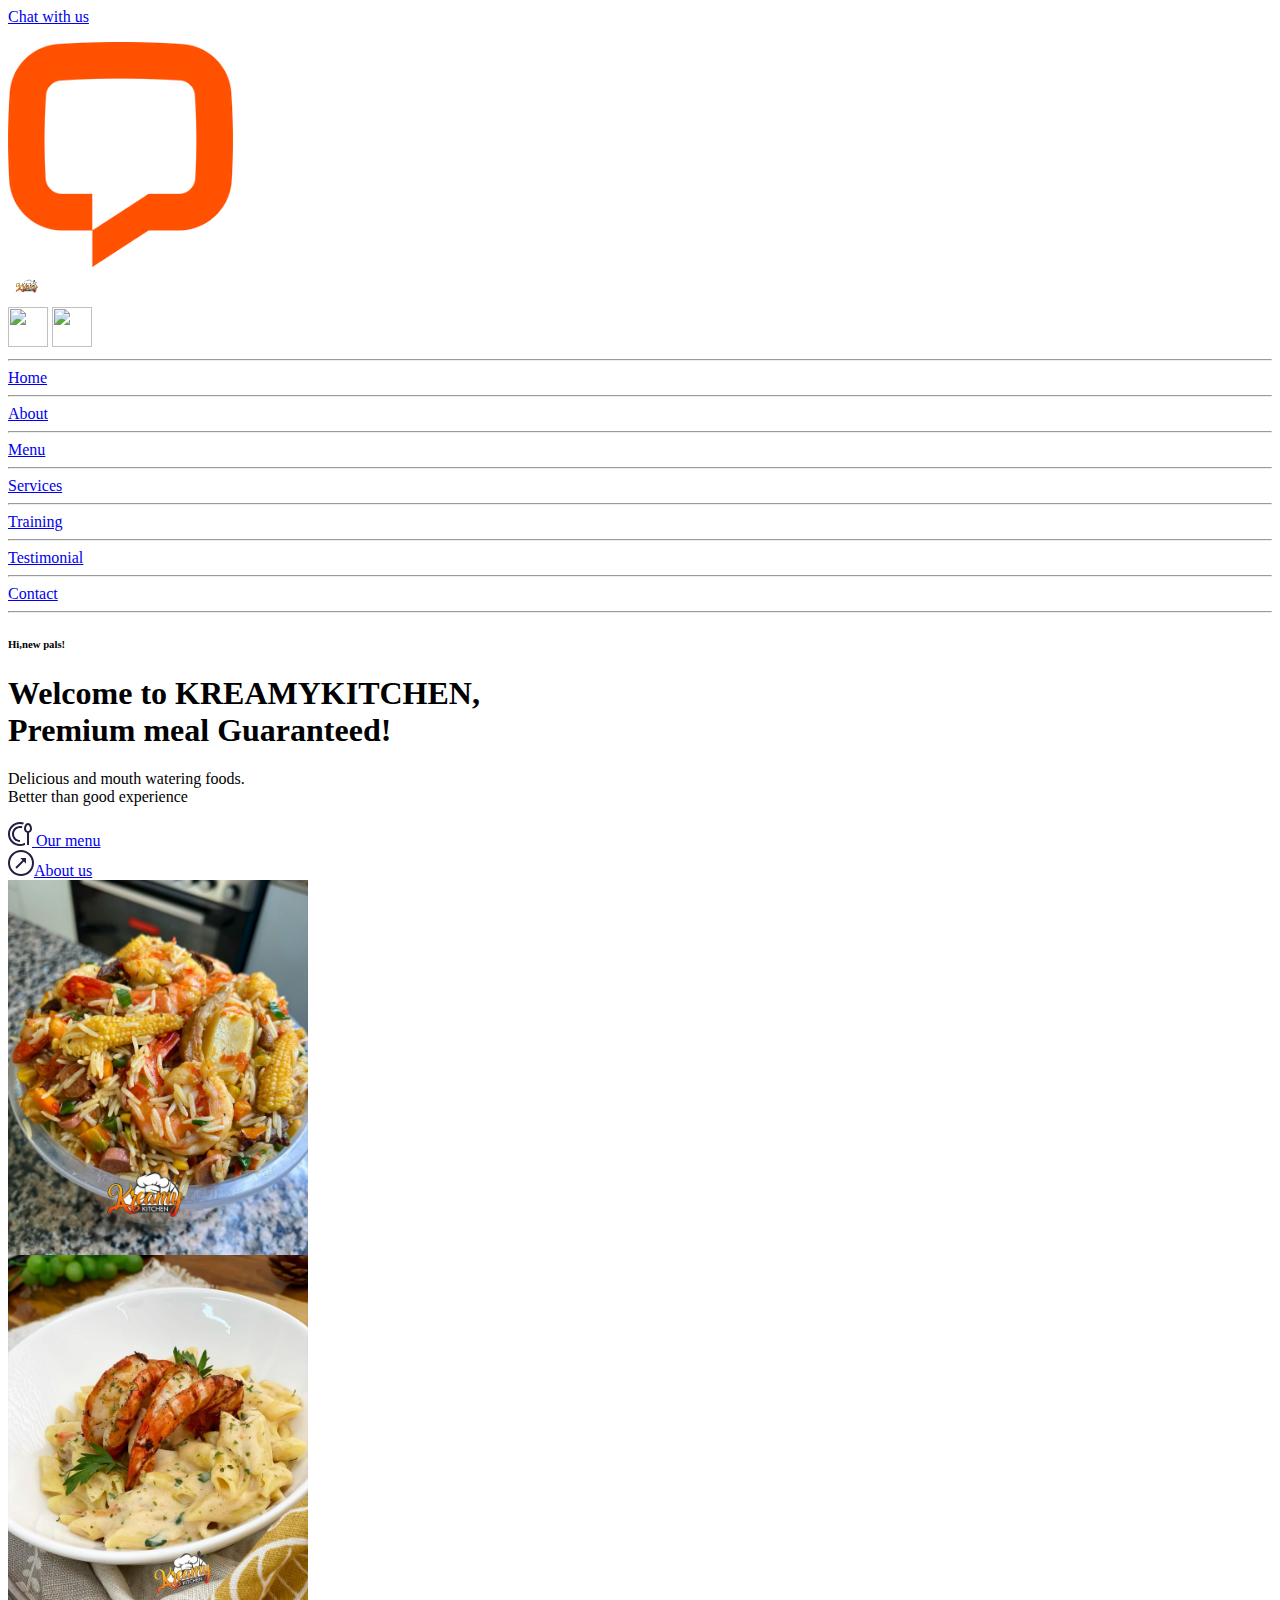
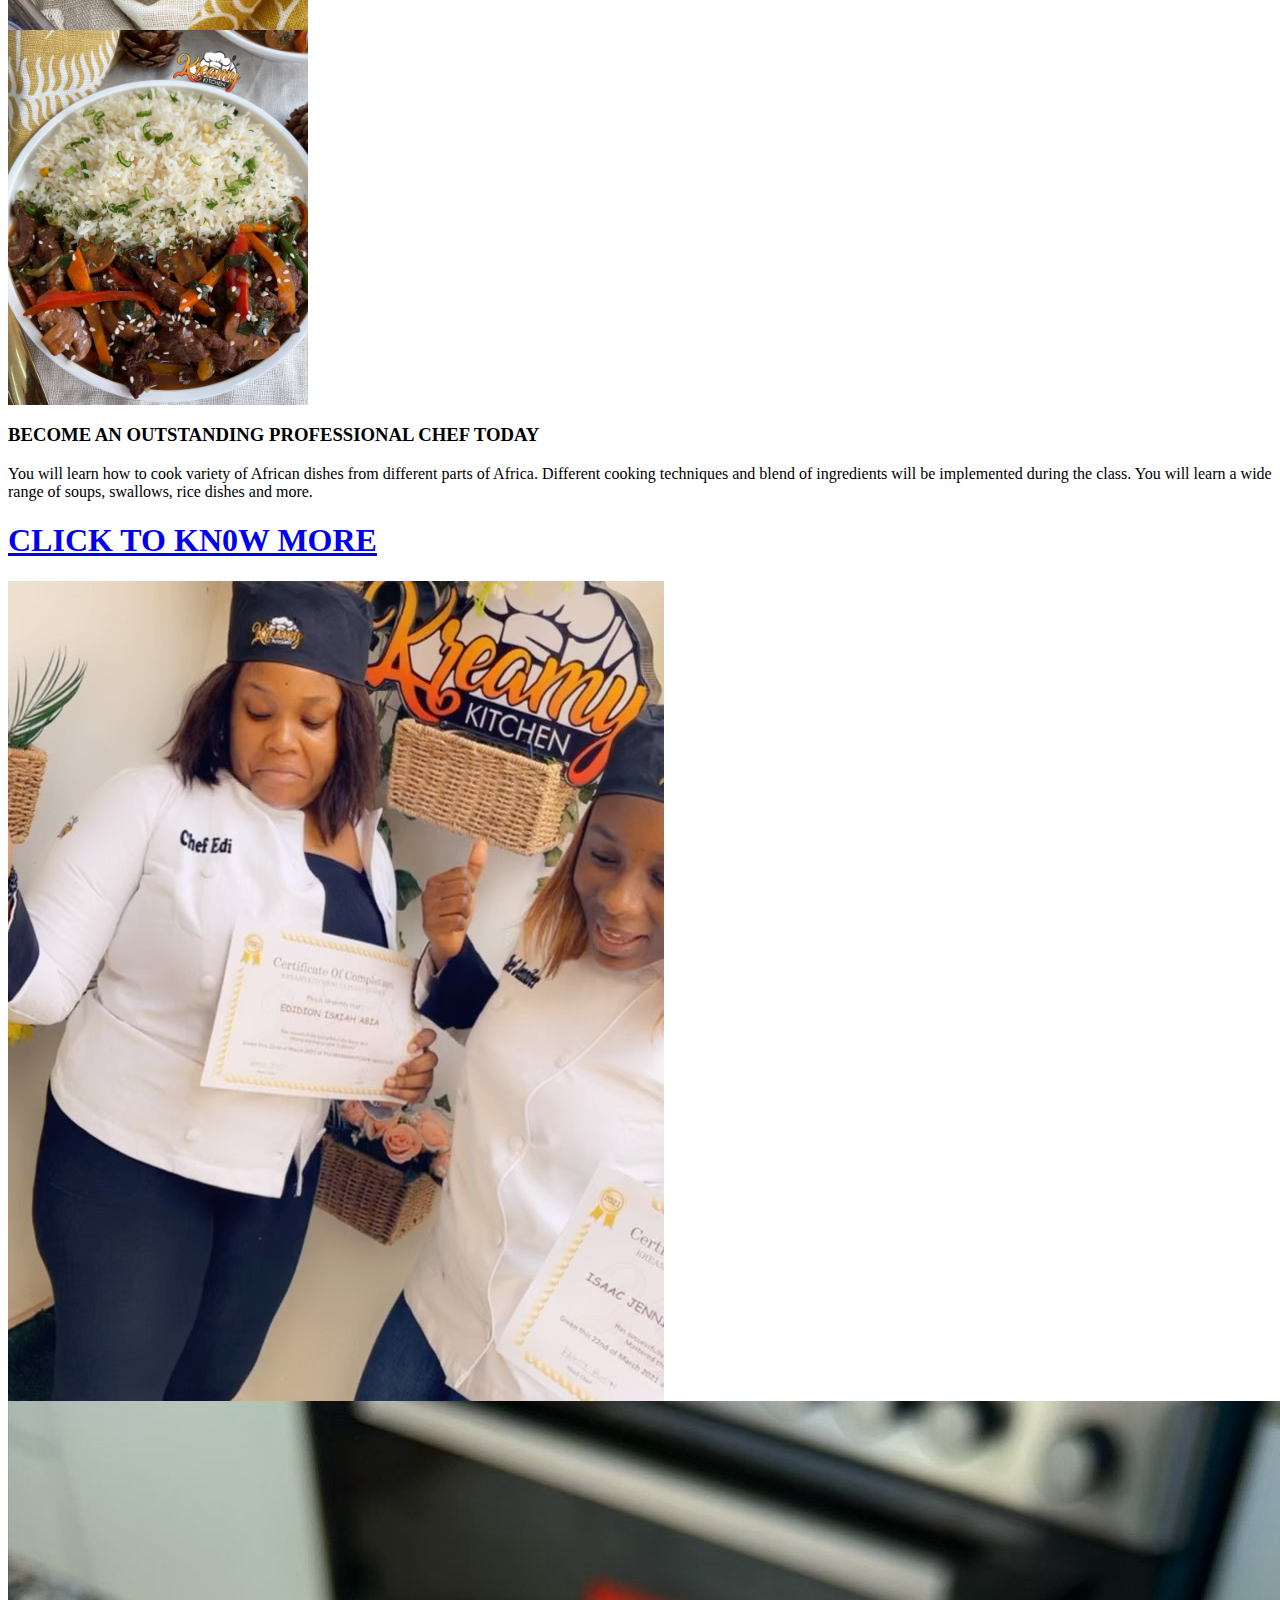
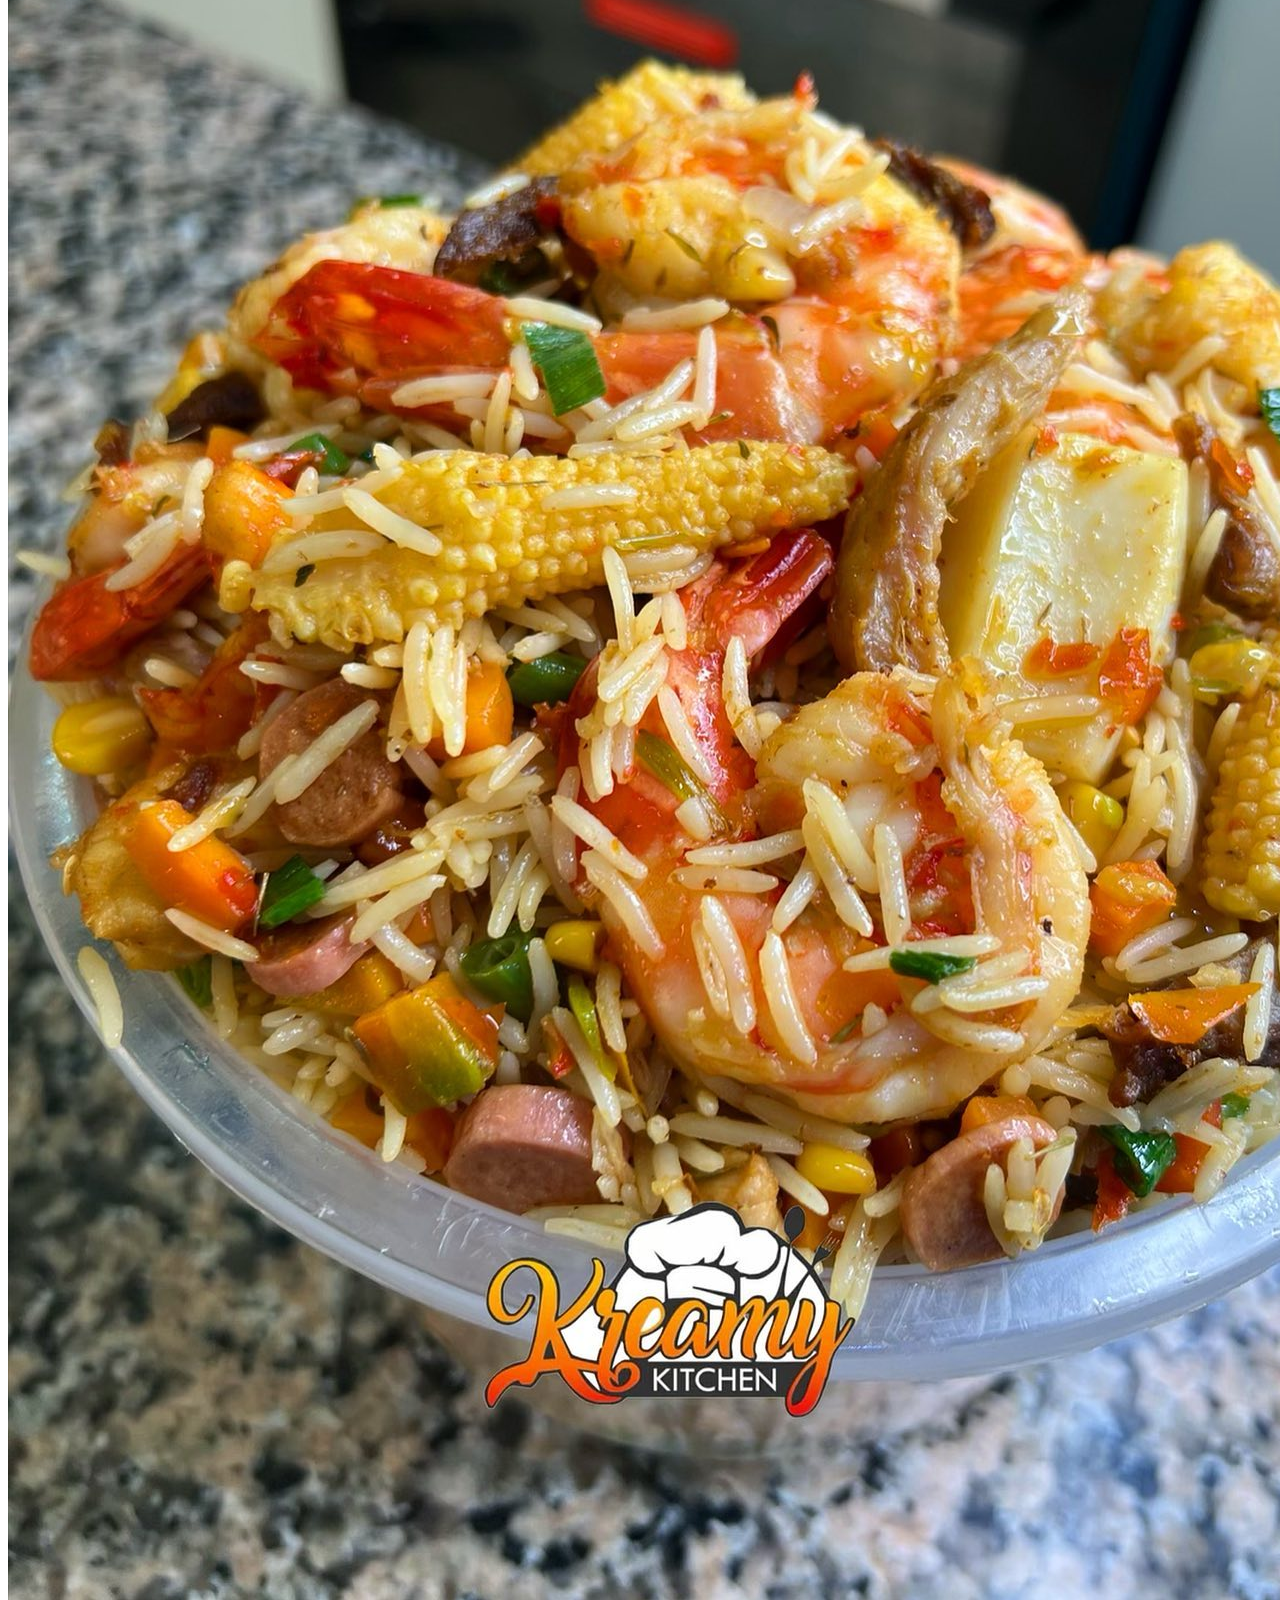
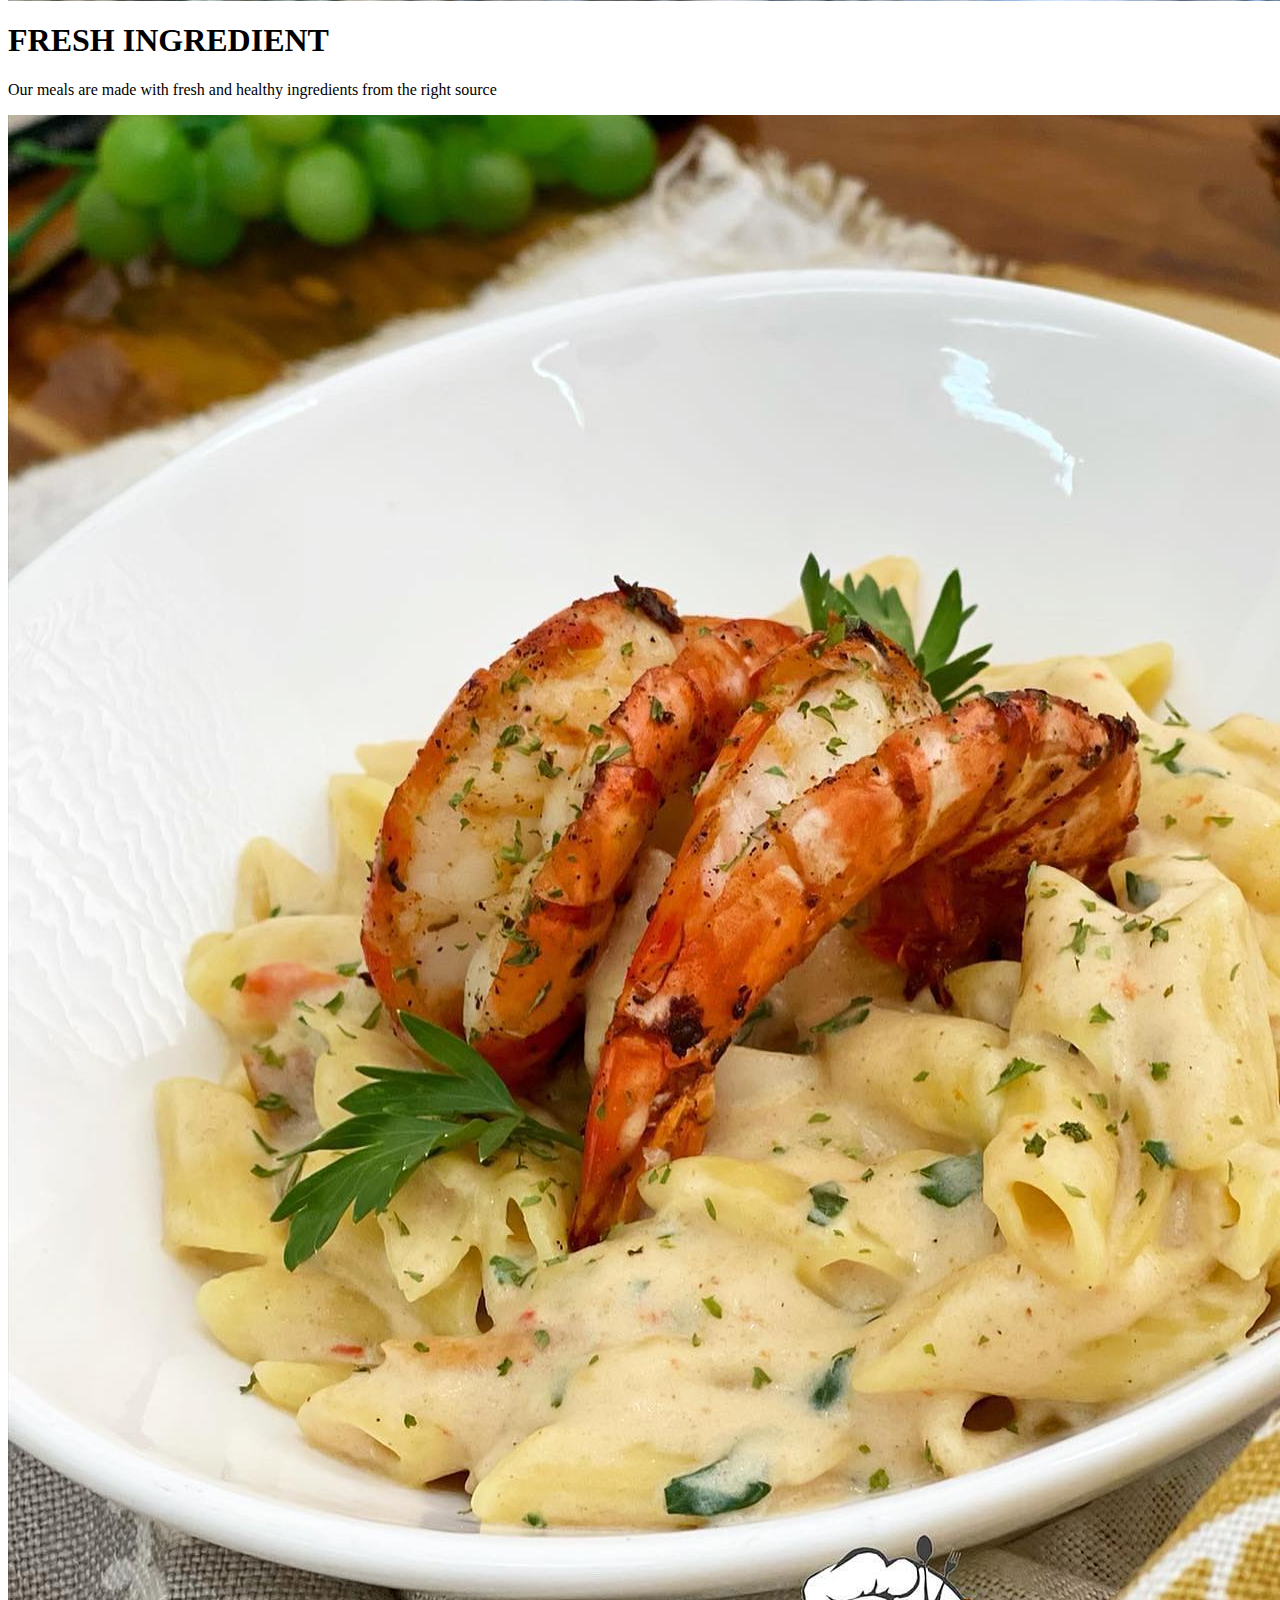
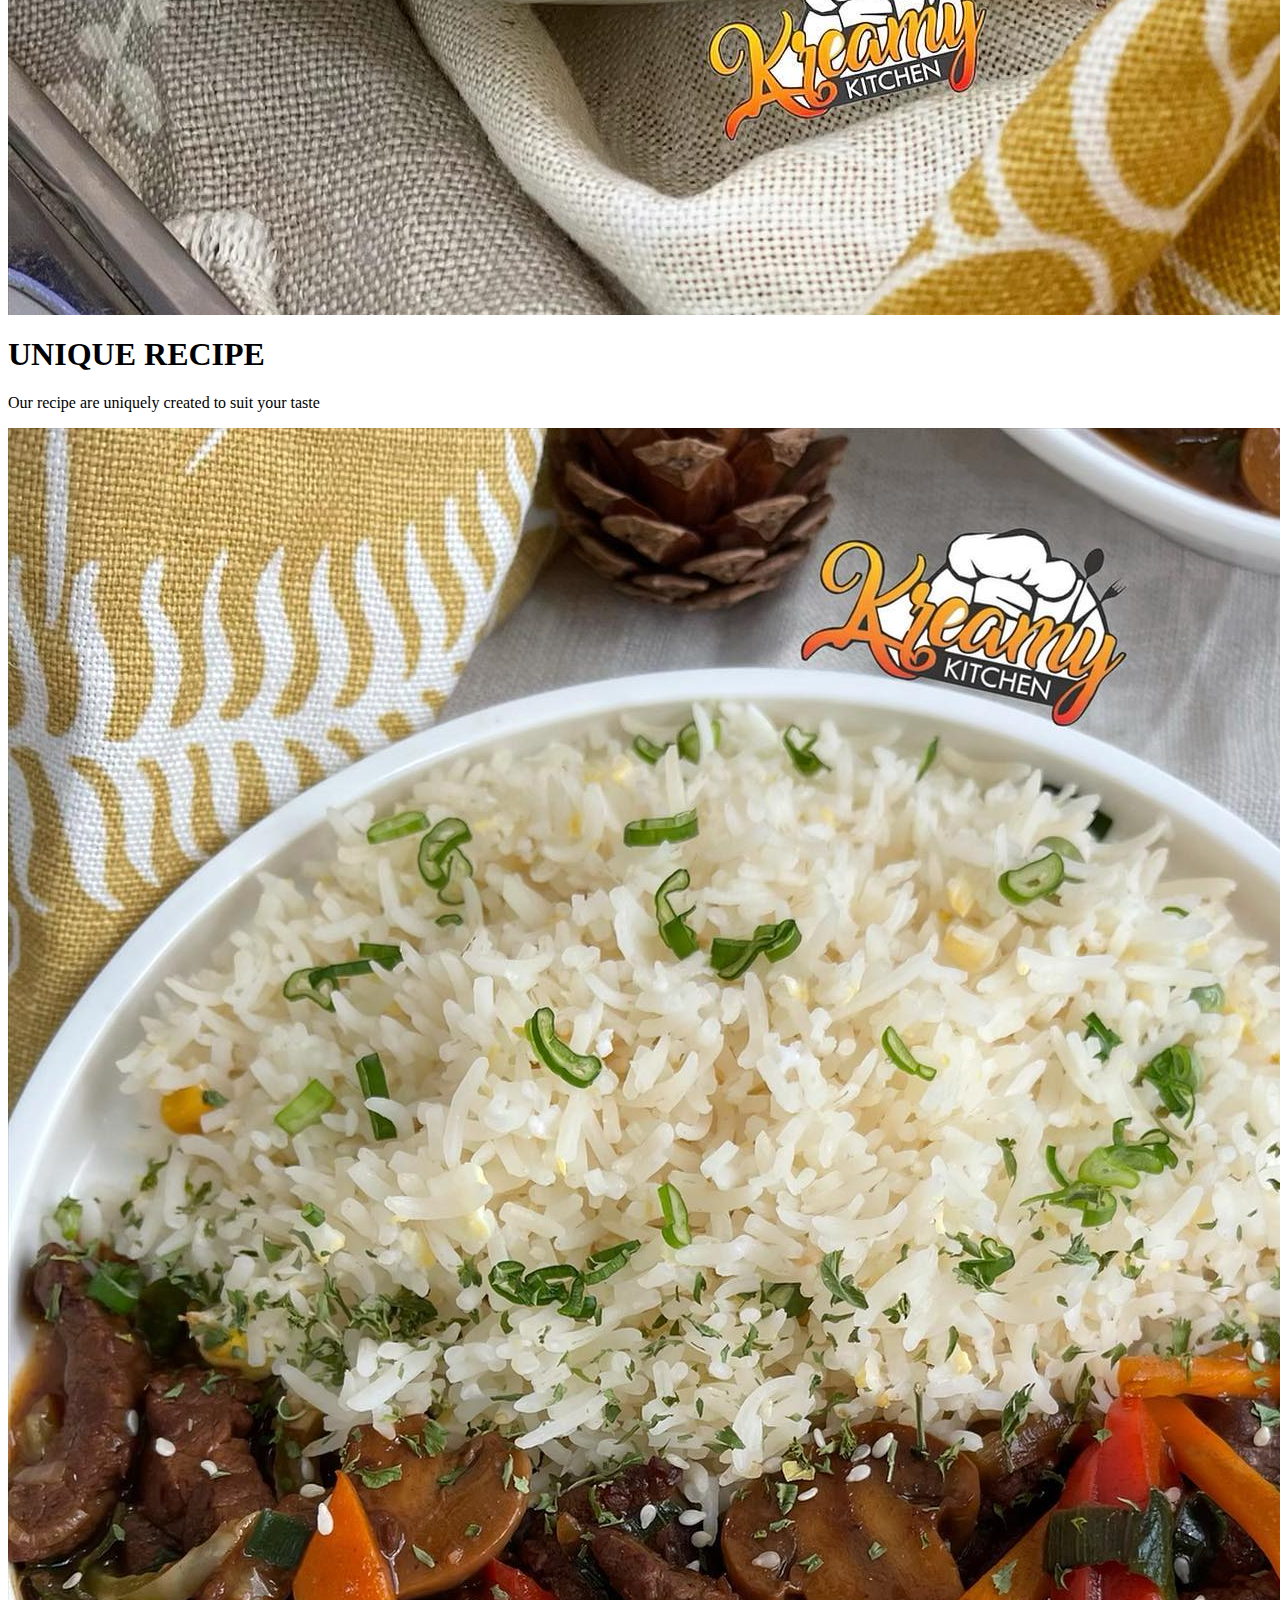
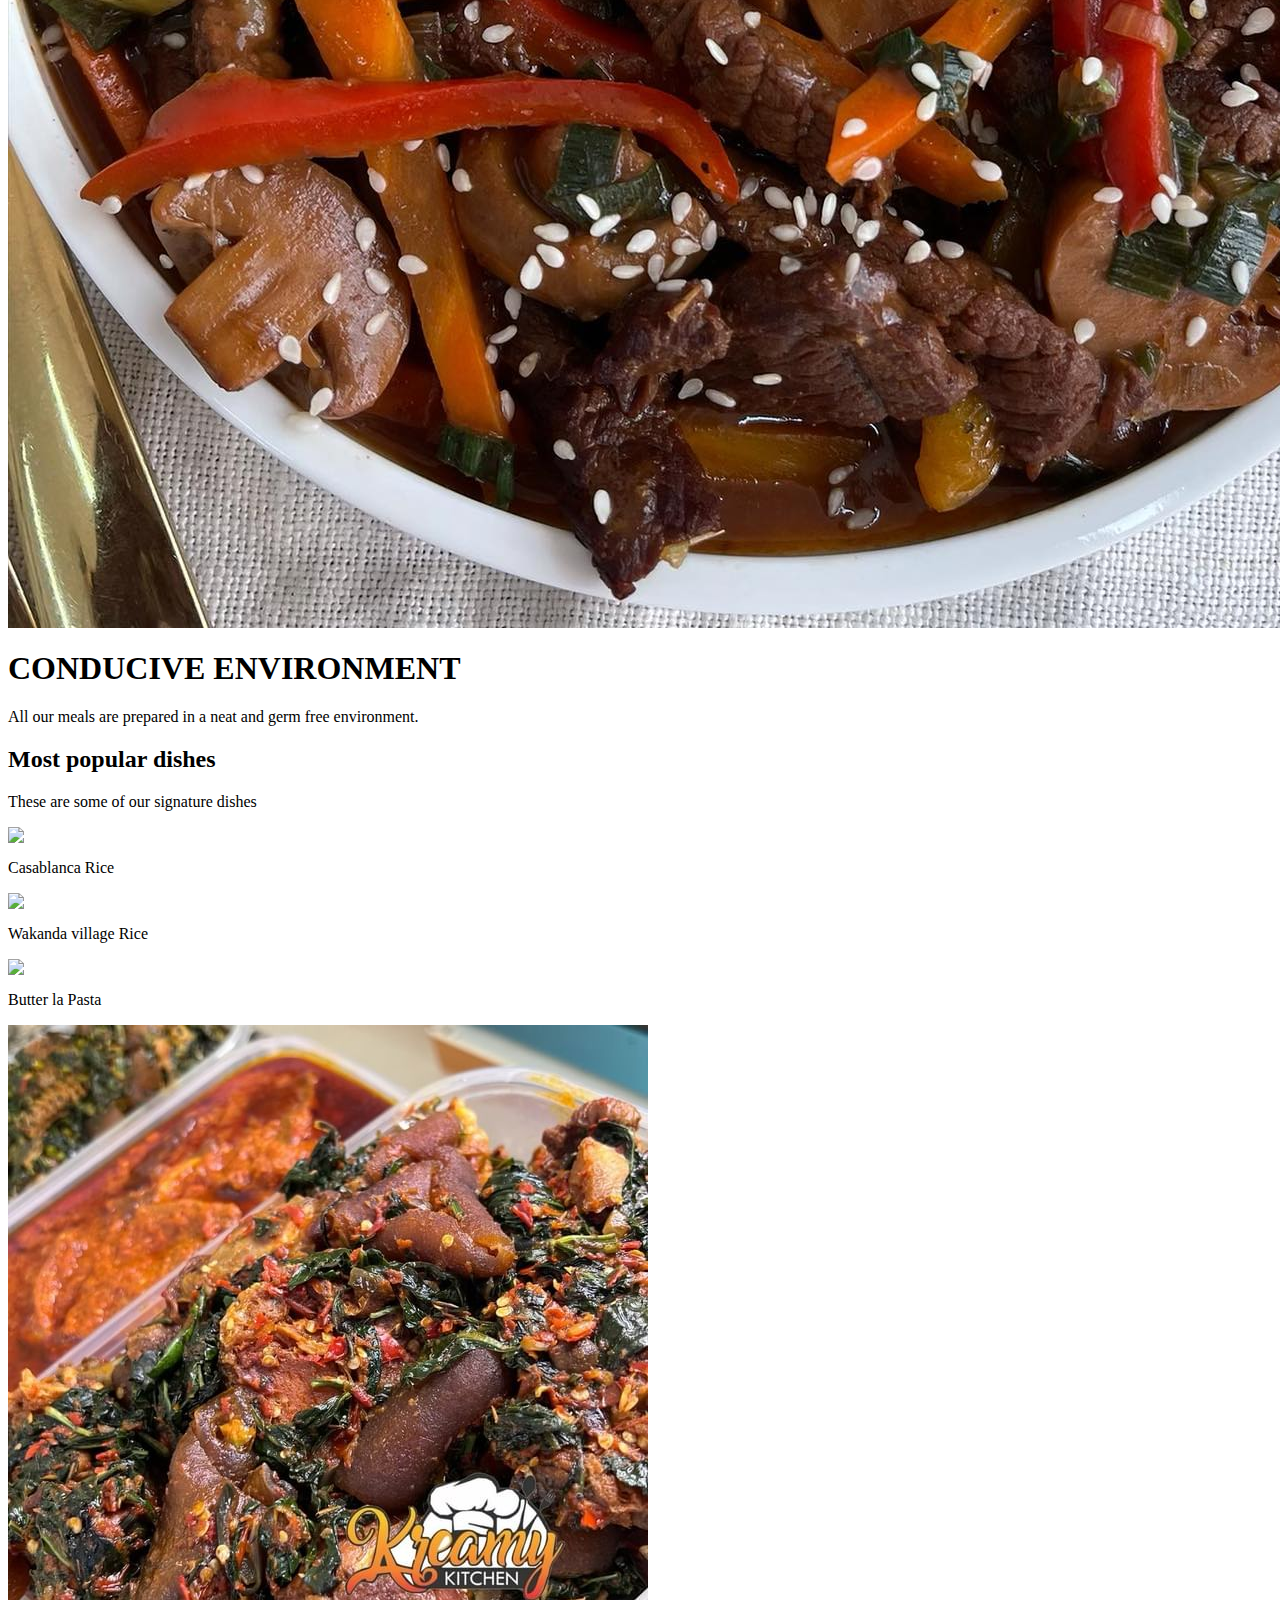
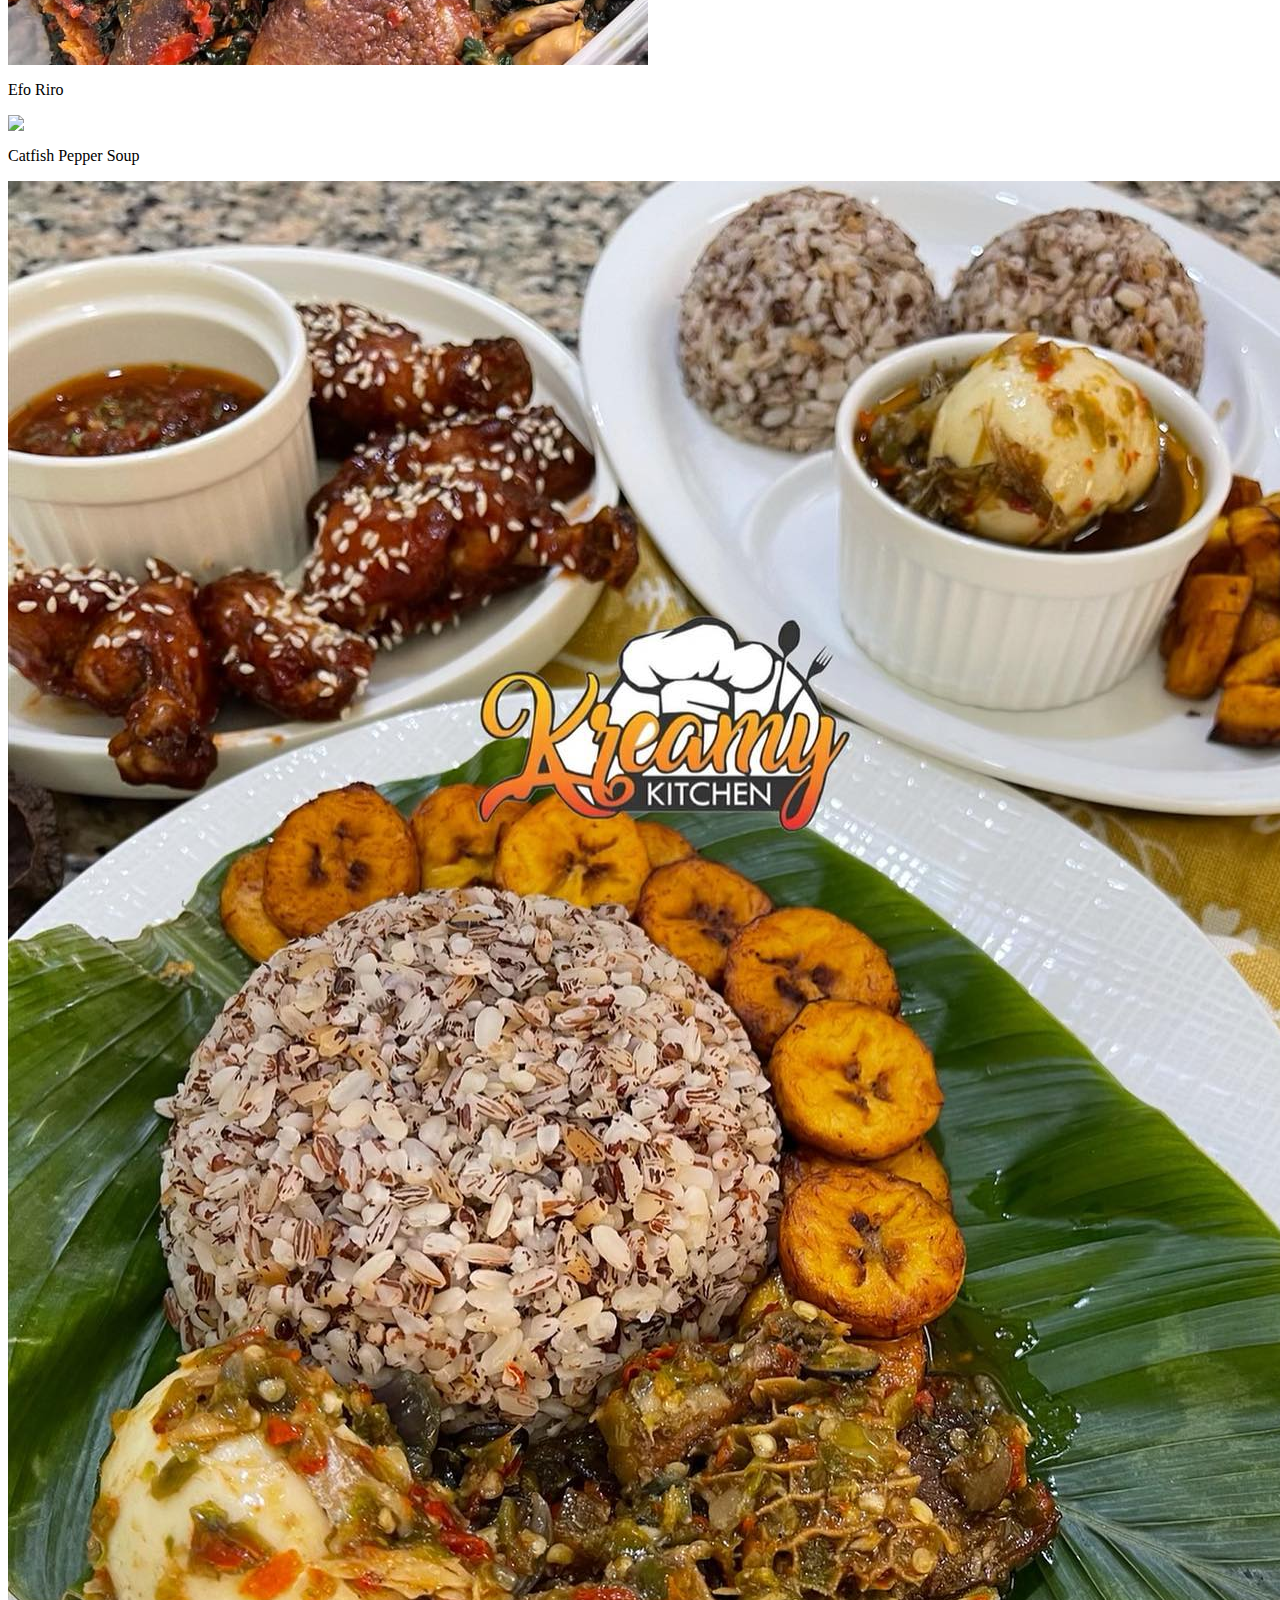
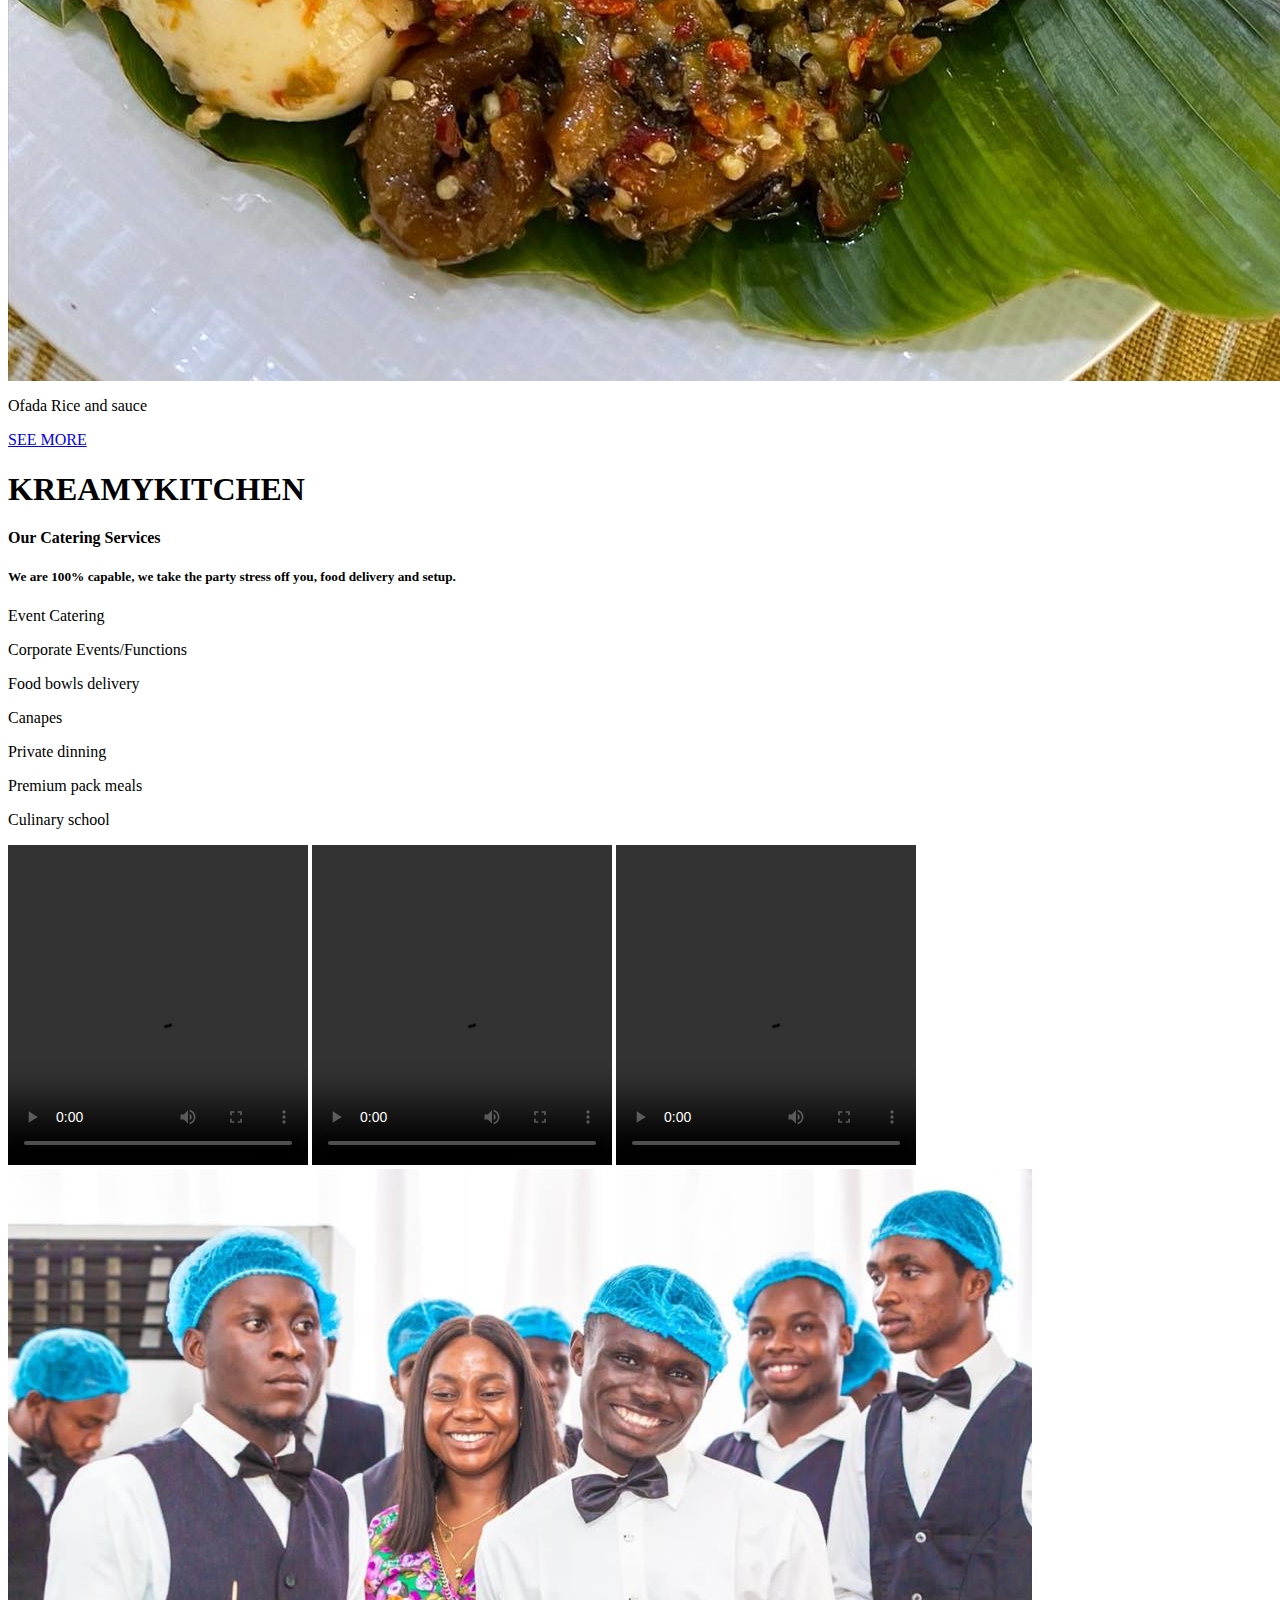
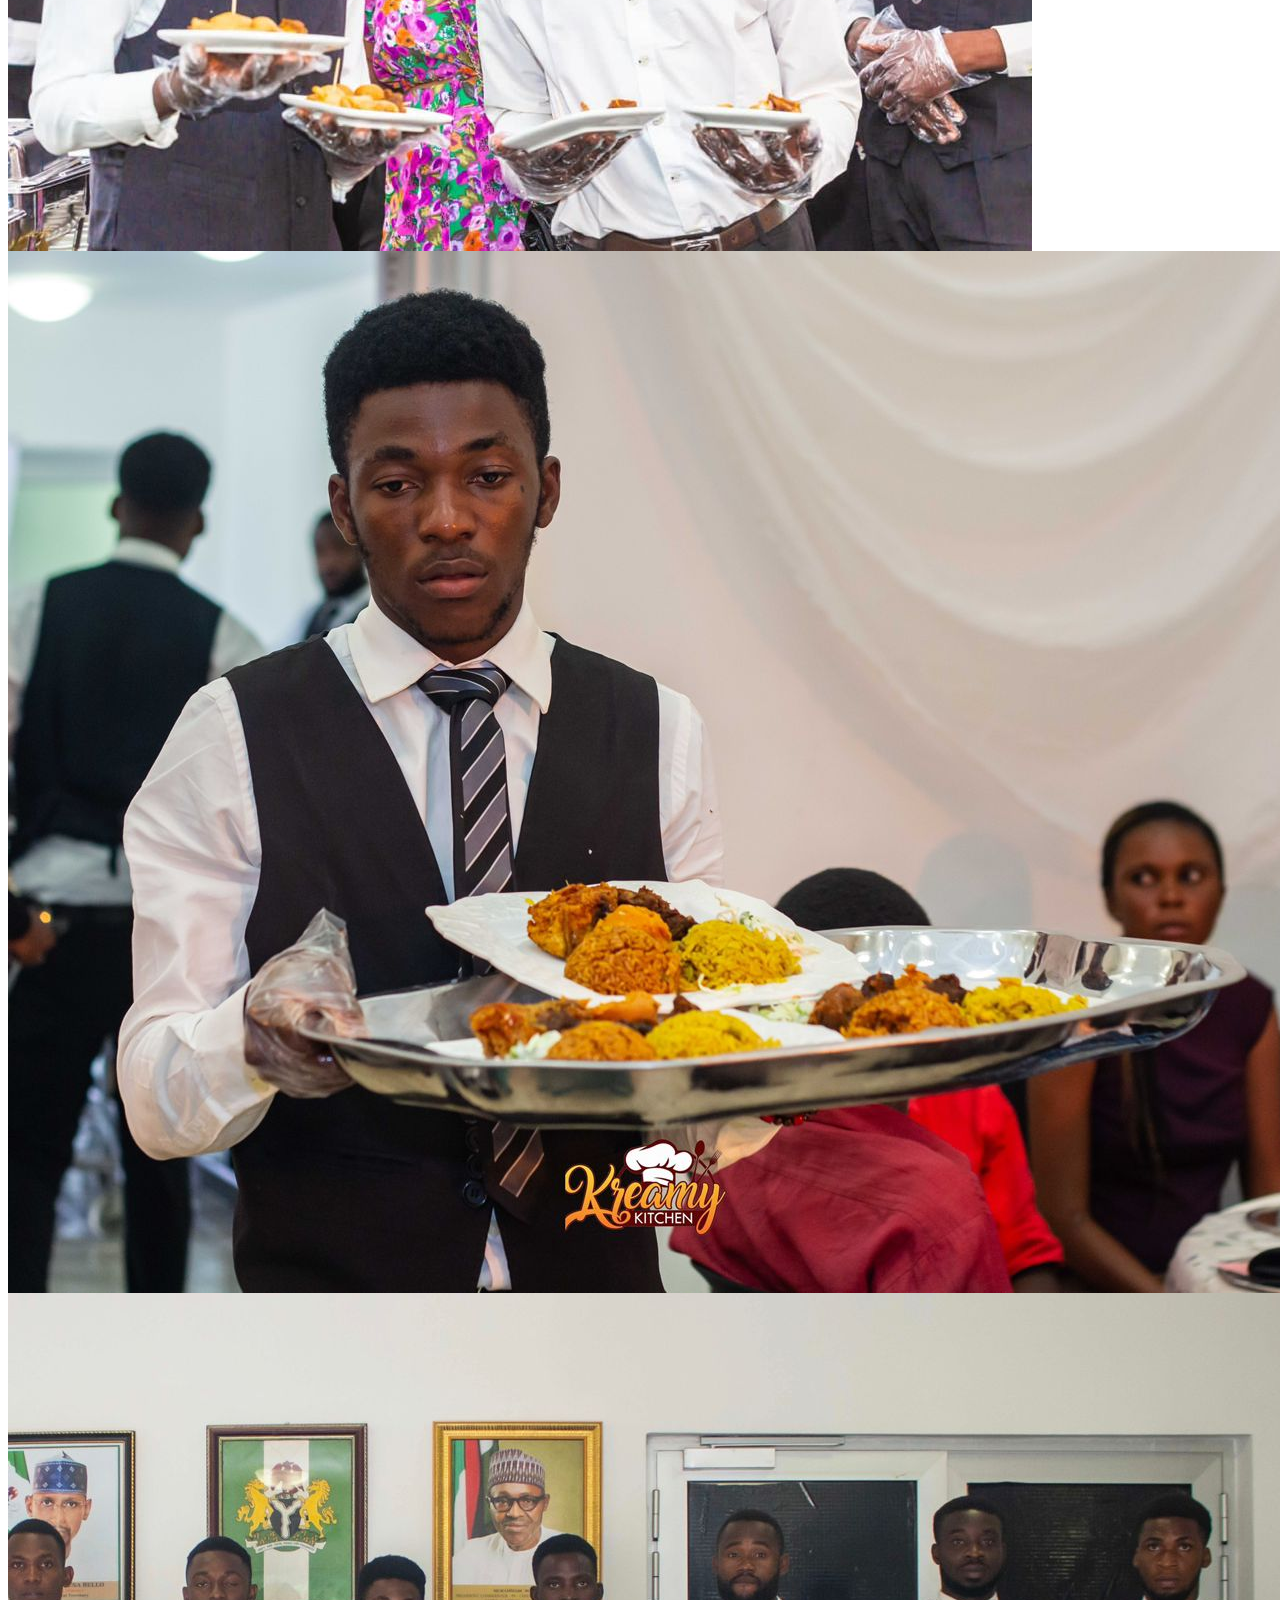
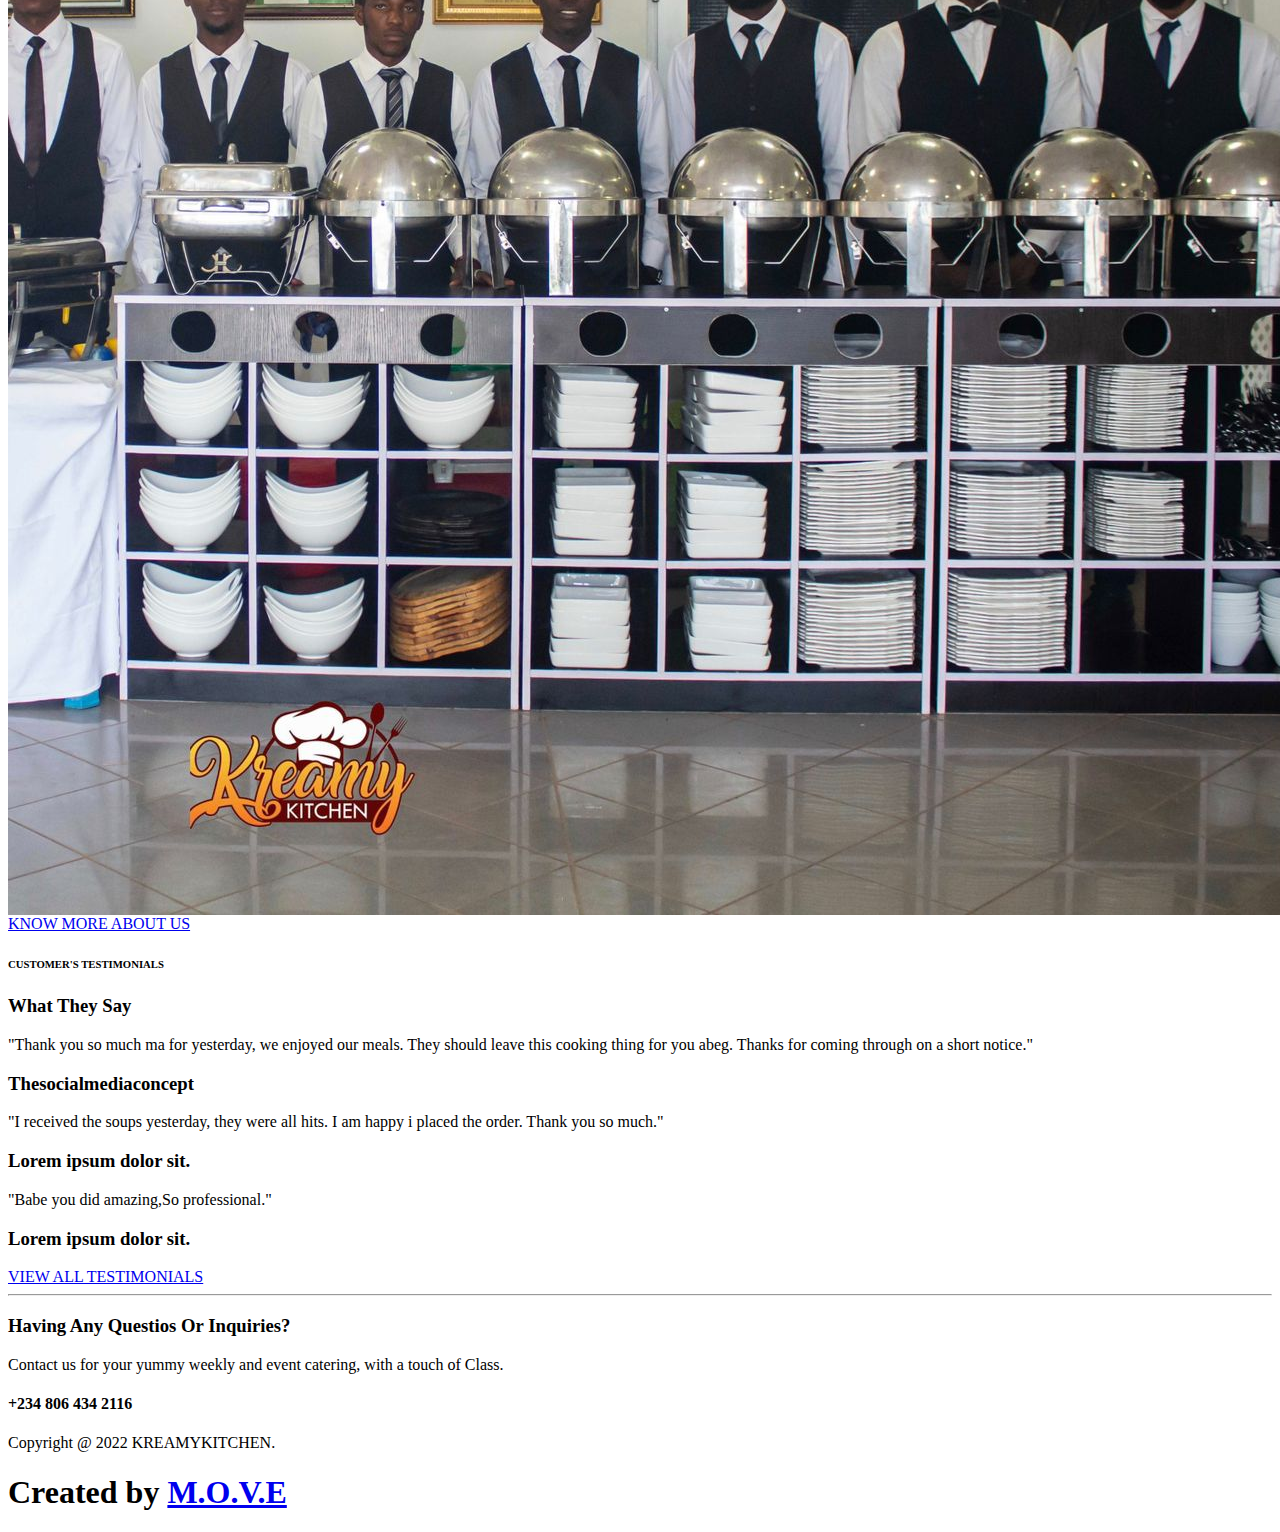
==== commit 5e08ec94: "Add files via upload" ====
--- a/index.html
+++ b/index.html
@@ -4,7 +4,7 @@
   <meta http-equiv="X-UA-Compatible" content="IE=edge">
   <meta name="viewport" content="width=device-width, initial-scale=1.0">
         <title>
-        KREAMYKITCHEN ||
+        KREAMYKITCHEN || PREMIUM MEAL GUARANTEED || BETTER THAN GOOD EXPERIENCE
         </title>
         <link rel="stylesheet" href="https://cdnjs.cloudflare.com/ajax/libs/font-awesome/6.1.2/css/all.min.css" 
         integrity="sha512-1sCRPdkRXhBV2PBLUdRb4tMg1w2YPf37qatUFeS7zlBy7jJI8Lf4VHwWfZZfpXtYSLy85pkm9GaYVYMfw5BC1A=="
@@ -22,7 +22,14 @@
     </head>
     <body>
 
-              
+        <div class="chat">
+            <a href="#"> <p class="chat-text">Chat with us</p></a>
+              <a href="#"><img class="whatsapp-img" src="assets/images/download (4).png" ></a>
+          </div>  
+        
+          <div  class="scrollTop">Top</div>
+
+
 <header>
     
     <div class="logo-card">
@@ -31,7 +38,7 @@
 
 
         <div class="header-social">
-            <i class="fa-brands fa-instagram"></i>
+           <a href="https://www.instagram.com/kreamykitchen/"> <i class="fa-brands fa-instagram"></i></a>
         </div>
 
 
@@ -43,12 +50,21 @@
        <div id="menu-bar" class="slide">
 
         <div class="nav-link-card">
-            <div class="nav-link">  <a href="index.html">Home</a></div>
+            <hr>
+       <div class="nav-link">  <a href="index.html">Home</a></div>
+            <hr>
         <div class="nav-link">  <a href="about.html">About</a></div>
+        <hr>
         <div class="nav-link">  <a href="menu.html">Menu</a></div>
+        <hr>
         <div class="nav-link">  <a href="services.html">Services</a></div>
-        <div class="nav-link">  <a href="testimonials.html">Testamonial</a></div>
+        <hr>
+        <div class="nav-link">  <a href="school.html">Training</a></div>
+        <hr>
+        <div class="nav-link">  <a href="testimonials.html">Testimonial</a></div>
+        <hr>
         <div class="nav-link">   <a href="contact.html">Contact</a></div>
+        <hr>
         </div>
 
     </div>
@@ -61,15 +77,15 @@
 <section id="home">
     <div class="home-left">
         <h6>Hi,new pals! </h6>
-    <h1>We are the best,<br>our foods are second to none! </h1>
-    <p>Consectetur numquam poro nemo veniam <br>eligendi rem adipisci quo modi </p>
+    <h1>Welcome to KREAMYKITCHEN,<br>Premium meal Guaranteed! </h1>
+    <p>Delicious and mouth watering foods.<br>Better than good experience</p>
     <!--dont forget to add classes to their images/icons-->
     <div id="menu-about">
         <div class="menu-card">
-            <img src="assets/images\menu.svg"><a href="#menu"> Our menu</a>
+            <img src="assets/images\menu.svg"><a href="menu.html"> Our menu</a>
         </div>
         <div class="menu-card trans-btn">
-            <img src="assets/images\arrow.svg"><a href="#about">About us</a>
+            <img src="assets/images\arrow.svg"><a href="about.html">About us</a>
         </div>
     </div>
     </div>
@@ -85,13 +101,12 @@
 
 <div id="be-a-chef">
     <span class="be-chef-text-card">
-    <h3>DO YOU WANT TO A PROFESSIONAL CHEF</h3>
-    <p>Lorem ipsum dolor sit amet consectetur, adipisicing elit. 
-        Illum nemo quidem harum nulla aliquid modi odit laboriosam
-         perspiciatis impedit perferendis dolorum doloribus unde
-          molestias ea beatae a quisquam, ratione tenetur!</p>
-
-    <h1>CLICK TO KN0W MORE</h1>
+    <h3>BECOME AN OUTSTANDING PROFESSIONAL CHEF TODAY</h3>
+    <p>You will learn how to cook variety of African dishes from different parts of Africa.
+        Different cooking techniques  and blend of ingredients  will be implemented during the class.
+        You will learn a wide range of soups, swallows, rice dishes and more.</p>
+
+    <a href="school.html"><h1>CLICK TO KN0W MORE</h1></a>
     </span>
 
     <span class="be-chef-img-card">
@@ -99,6 +114,8 @@
               <div><img  id="too-small"  class="home-img" src="assets/images/chef 2.jpg"></div>
               <div><img  id="too-small"  class="home-img" src="assets/images/chef 3.jpg"></div>
               <div><img  id="too-small"  class="home-img" src="assets/images/chef 4.jpg"></div>
+               <div><img  id="too-small"  class="home-img" src="assets/images/chef 5.jpg"></div>
+               <div><img  id="too-small"  class="home-img" src="assets/images/chef 6.jpg"></div>
           </div> 
 
 
@@ -111,19 +128,19 @@
         <div class="secret-card">
         <img src="assets/images/secret 1.jpg" alt="">
         <h1>FRESH INGREDIENT</h1>
-        <p>Lorem, ipsum dolor sit amet consectetur adipisicing elit. Pariatur, sed!</p>
+        <p>Our meals are made with fresh and healthy ingredients from the right source</p>
         </div>
         
         <div class="secret-card">
             <img src="assets/images/secret 2.jpg" alt="">
-            <h1>FRESH INGREDIENT</h1>
-            <p>Lorem, ipsum dolor sit amet consectetur adipisicing elit. Pariatur, sed!</p>
+            <h1>UNIQUE RECIPE</h1>
+            <p>Our recipe are uniquely created to suit your taste</p>
             </div>
         
             <div class="secret-card">
                 <img src="assets/images/secret 3.jpg" alt="">
-                <h1>FRESH INGREDIENT</h1>
-                <p>Lorem, ipsum dolor sit amet consectetur adipisicing elit. Pariatur, sed!</p>
+                <h1>CONDUCIVE ENVIRONMENT</h1>
+                <p>All our meals are prepared in a neat and germ free environment.</p>
                 </div>
         
         </div>
@@ -136,33 +153,33 @@
 
     <div class="menu-head-text">
     <h2>Most popular dishes</h2>
-    <p>Consectetur numquam poro nemo veniam <br>eligendi rem adipisci quo modi.</p>
+    <p>These are some of our signature dishes<br</p>
     </div>
     <div id="wrap-mother">
         
 <div class="wrap">
-<img class="wrap-img" src="assets/images/menu 1.jpg" >
-<p>Fried Rice</p>
-</div>
-
-<div class="wrap">
-<img class="wrap-img" src="assets/images/menu 2.jpg" >
-<p>Egusi Soup</p>
-</div>
-
-<div class="wrap">
-<img class="wrap-img" src="assets/images/menu 3.jpg" >
-<p>Rice and Stew</p>
+<img class="wrap-img" src="assets/images/signature dishes (3).JPG" >
+<p>Casablanca Rice</p>
+</div>
+
+<div class="wrap">
+<img class="wrap-img" src="assets/images/signature dishes (4).JPG" >
+<p>Wakanda village Rice</p>
+</div>
+
+<div class="wrap">
+<img class="wrap-img" src="assets/images/signature dishes (8).JPG" >
+<p>Butter la Pasta</p>
 </div>
 
 <div class="wrap">
 <img class="wrap-img" src="assets/images/menu 4.jpg" >
-<p>Vegetable Soup</p>
-</div>
-
-<div class="wrap">
-<img class="wrap-img" src="assets/images/menu 5.jpg" >
-<p>Fried Rice</p>
+<p>Efo Riro</p>
+</div>
+
+<div class="wrap">
+<img class="wrap-img" src="assets/images/signature dishes (5).JPG" >
+<p>Catfish Pepper Soup</p>
 </div>
 
 <div class="wrap">
@@ -172,7 +189,7 @@
     </div>
 
     <div class="menu-btn">
-    <p>SEE MORE</p>
+    <a href="menu.html"><p>SEE MORE</p></a>
     </div>
 </section>
 
@@ -193,12 +210,13 @@
         </div>
     
     <div class="home-service-card">
+        <span><i class="fa-solid fa-building-columns"></i> <p> Event Catering</p> </span>
       <span><i class="fa-solid fa-building-columns"></i> <p> Corporate Events/Functions</p> </span>
-      <span><i class="fa-solid fa-cake-candles"></i> <p> Corporate Events/Functions</p> </span>
-      <span><i class="fa-solid fa-champagne-glasses"></i> <p> Corporate Events/Functions</p> </span>
-      <span><i class="fa-solid fa-users"></i> <p> Corporate Events/Functions</p> </span>
-      <span><i class="fa-solid fa-phone"></i> <p> Corporate Events/Functions</p> </span>
-      <span><i class="fa-solid fa-truck-ramp-box"></i> <p> Corporate Events/Functions</p> </span>
+      <span><i class="fa-solid fa-cake-candles"></i> <p> Food bowls delivery</p> </span>
+      <span><i class="fa-solid fa-champagne-glasses"></i> <p> Canapes</p> </span>
+      <span><i class="fa-solid fa-users"></i> <p> Private dinning</p> </span>
+      <span><i class="fa-solid fa-phone"></i> <p>Premium pack meals</p> </span>
+      <span><i class="fa-solid fa-truck-ramp-box"></i> <p>Culinary school</p> </span>
     </div>
     
     </div>
@@ -207,17 +225,44 @@
 
     <div class="home-about">
 
-        <div class="home-about-img-card">
-        <img src="assets/images/home about 1.jpg" alt="">
-        <img src="assets/images/home about 1.jpg" alt="">
-        <img src="assets/images/home about 1.jpg" alt="">
-        <img src="assets/images/home about 1.jpg" alt="">
-        <img src="assets/images/home about 1.jpg" alt="">
-        <img src="assets/images/home about 1.jpg" alt="">
+ <div class="home-about-img-card">
+
+
+    <video width="300"  height="320" controls> 
+        <source src="assets/images/services video (4).mp4" type="video/mp4">
+     </video>
+
+     <video width="300"  height="320" controls> 
+        <source src="assets/images/services video (12).mp4" type="video/mp4">
+     </video>
+
+
+     <video width="300"  height="320" controls> 
+        <source src="assets/images/services video (6).mp4" type="video/mp4">
+     </video>
+
+
+
+
+ <span>
+ <img src="assets/images/about 1.JPG" alt="">
+</span>
+
+ <span>
+<img src="assets/images/about 2.JPG" alt="">
+</span>
+
+
+ <span>
+  <img src="assets/images/about 4.JPG" alt="">
+</span>
+
+
+
         </div>
         
         <div class="home-about-btn-card">
-        <span class="home-about-btn">KNOW MORE ABOUT US </span>
+        <span class="home-about-btn"><a href="services.html"> KNOW MORE ABOUT US </a></span>
         </div>
         
         </div>
@@ -233,36 +278,35 @@
         <div class="mother">
         
         <div class="test-card">
-            <p>"Lorem ipsum dolor sit amet, consectetur adipisicing elit.
-                 Porro fugit repellat magnam sequi quisquam ea ipsum! Recusandae
-                  voluptate temporibus ipsam"</p>
-            <h3>Lorem ipsum dolor sit.</h3>
+            <p>"Thank you so much ma for yesterday, we enjoyed our meals.
+                They should leave this cooking thing for you abeg.
+                Thanks for coming through on a short notice."</p>
+            <h3>Thesocialmediaconcept</h3>
         </div>
         
         <div class="test-card">
-            <p>"Lorem ipsum dolor sit amet, consectetur adipisicing elit.
-                 Porro fugit repellat magnam sequi quisquam ea ipsum! Recusandae
-                  voluptate temporibus ipsam"</p>
+            <p>"I received the soups yesterday, they were all hits.
+                I am happy i placed the order. Thank you so much."</p>
             <h3>Lorem ipsum dolor sit.</h3>
             </div>
         
             <div class="test-card">
-                <p>"Lorem ipsum dolor sit amet, consectetur adipisicing elit.
-                     Porro fugit repellat magnam sequi quisquam ea ipsum! Recusandae
-                      voluptate temporibus ipsam"</p>
+                <p>"Babe you did amazing,So professional."</p>
                 <h3>Lorem ipsum dolor sit.</h3>
                 </div>
         
         </div>
-        <div class="home-test-btn">VIEW ALL TESTIMONIALS</div>
+        <div class="home-test-btn"><a href="testimonials.html">VIEW ALL TESTIMONIALS </a></div>
         <hr>
             </div>
         
         
         <div class="questions">
         <h3>Having Any Questios Or Inquiries?</h3>
-        <p>Lorem ipsum dolor sit amet consectetur, adipisicing elit.</p>
-        <h4>(002) 000-7777</h4>
+        <p>Contact us for your yummy weekly and event catering,
+            with a touch of Class.
+        </p>
+        <h4>+234 806 434 2116</h4>
         </div>
         </section>
 
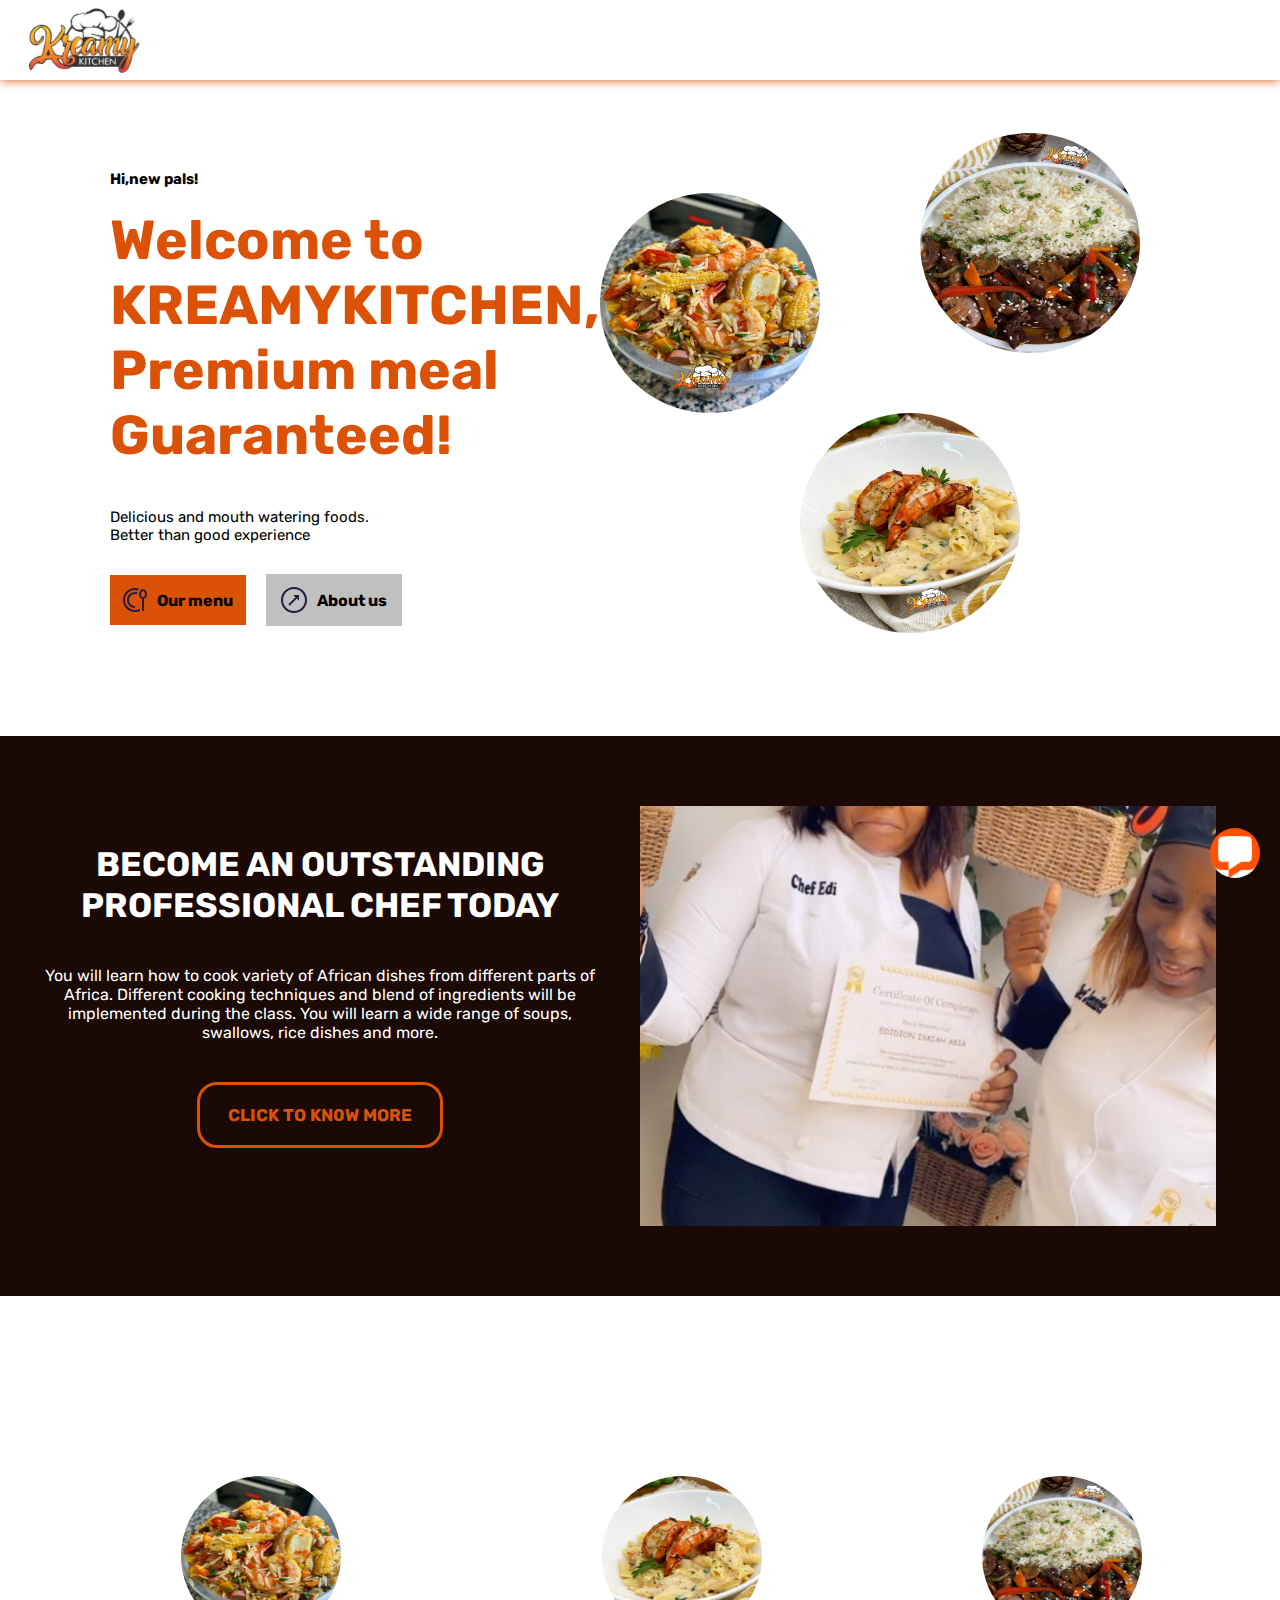
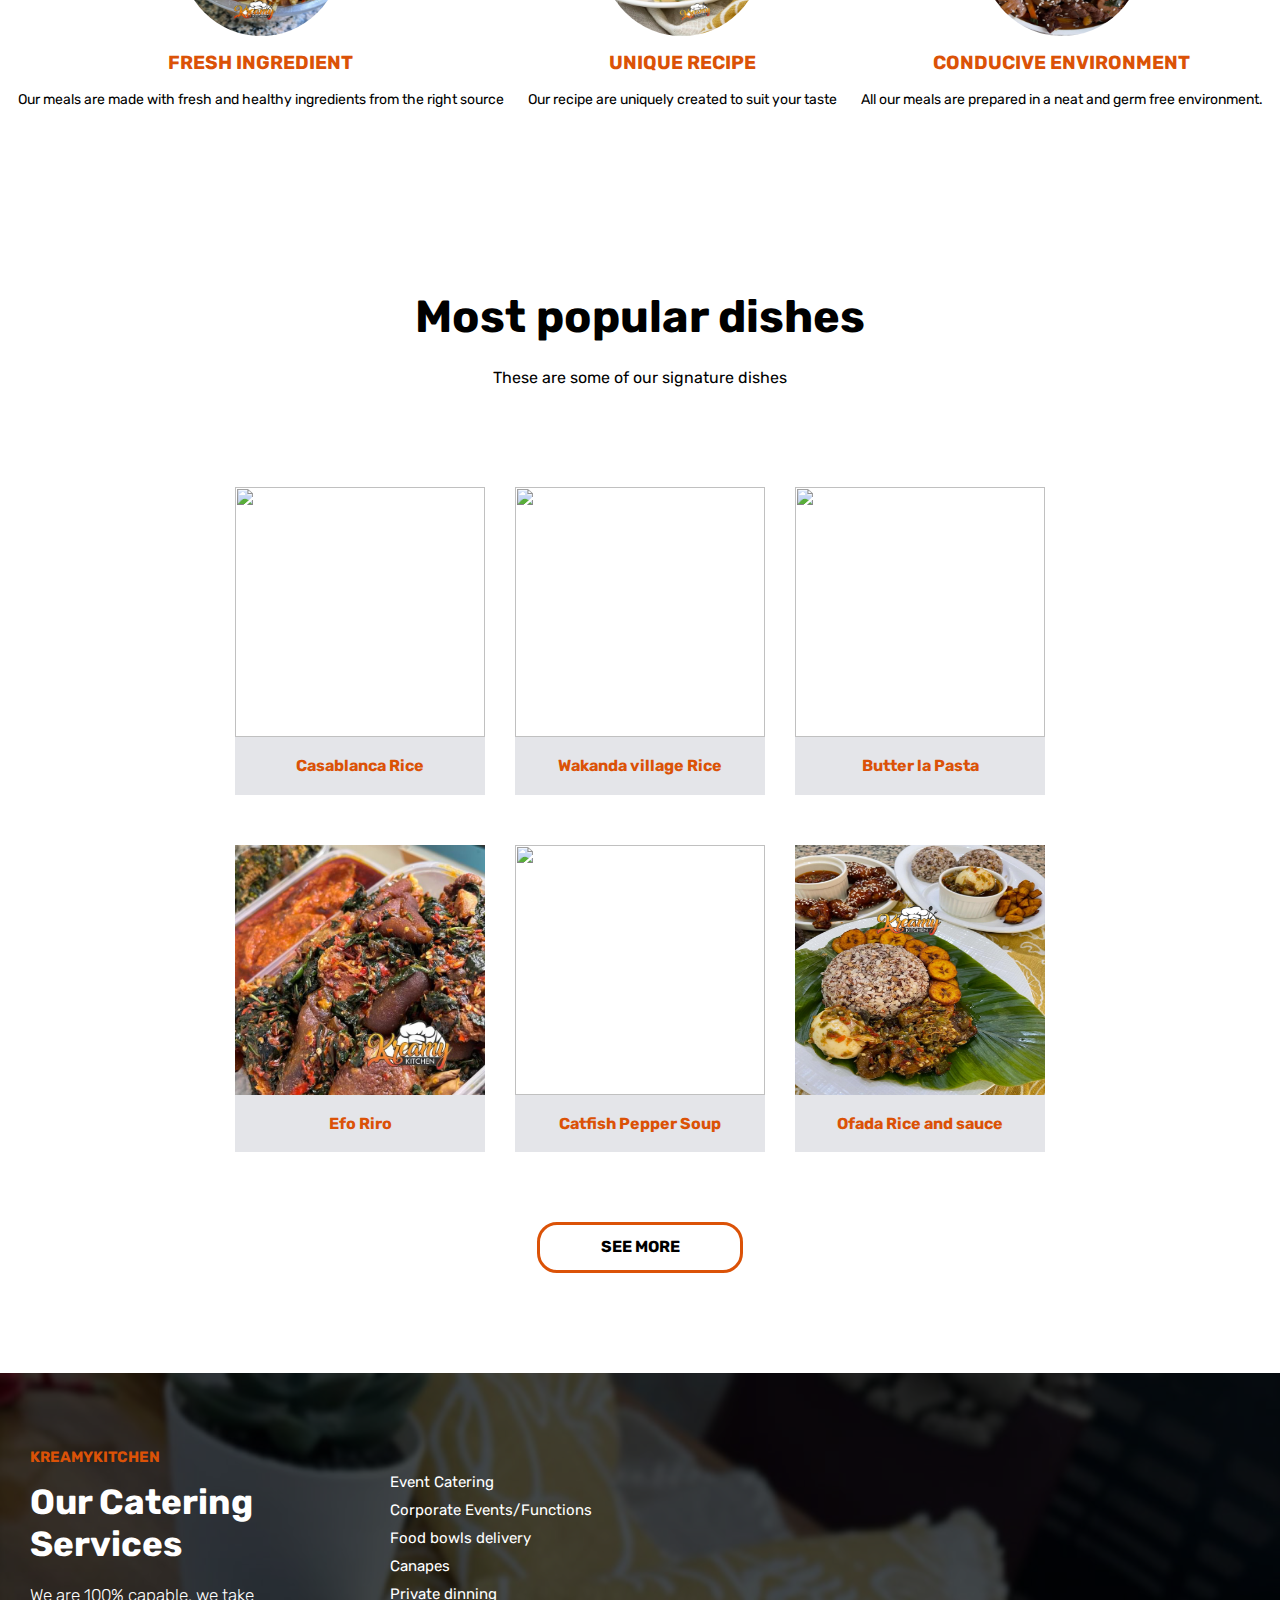
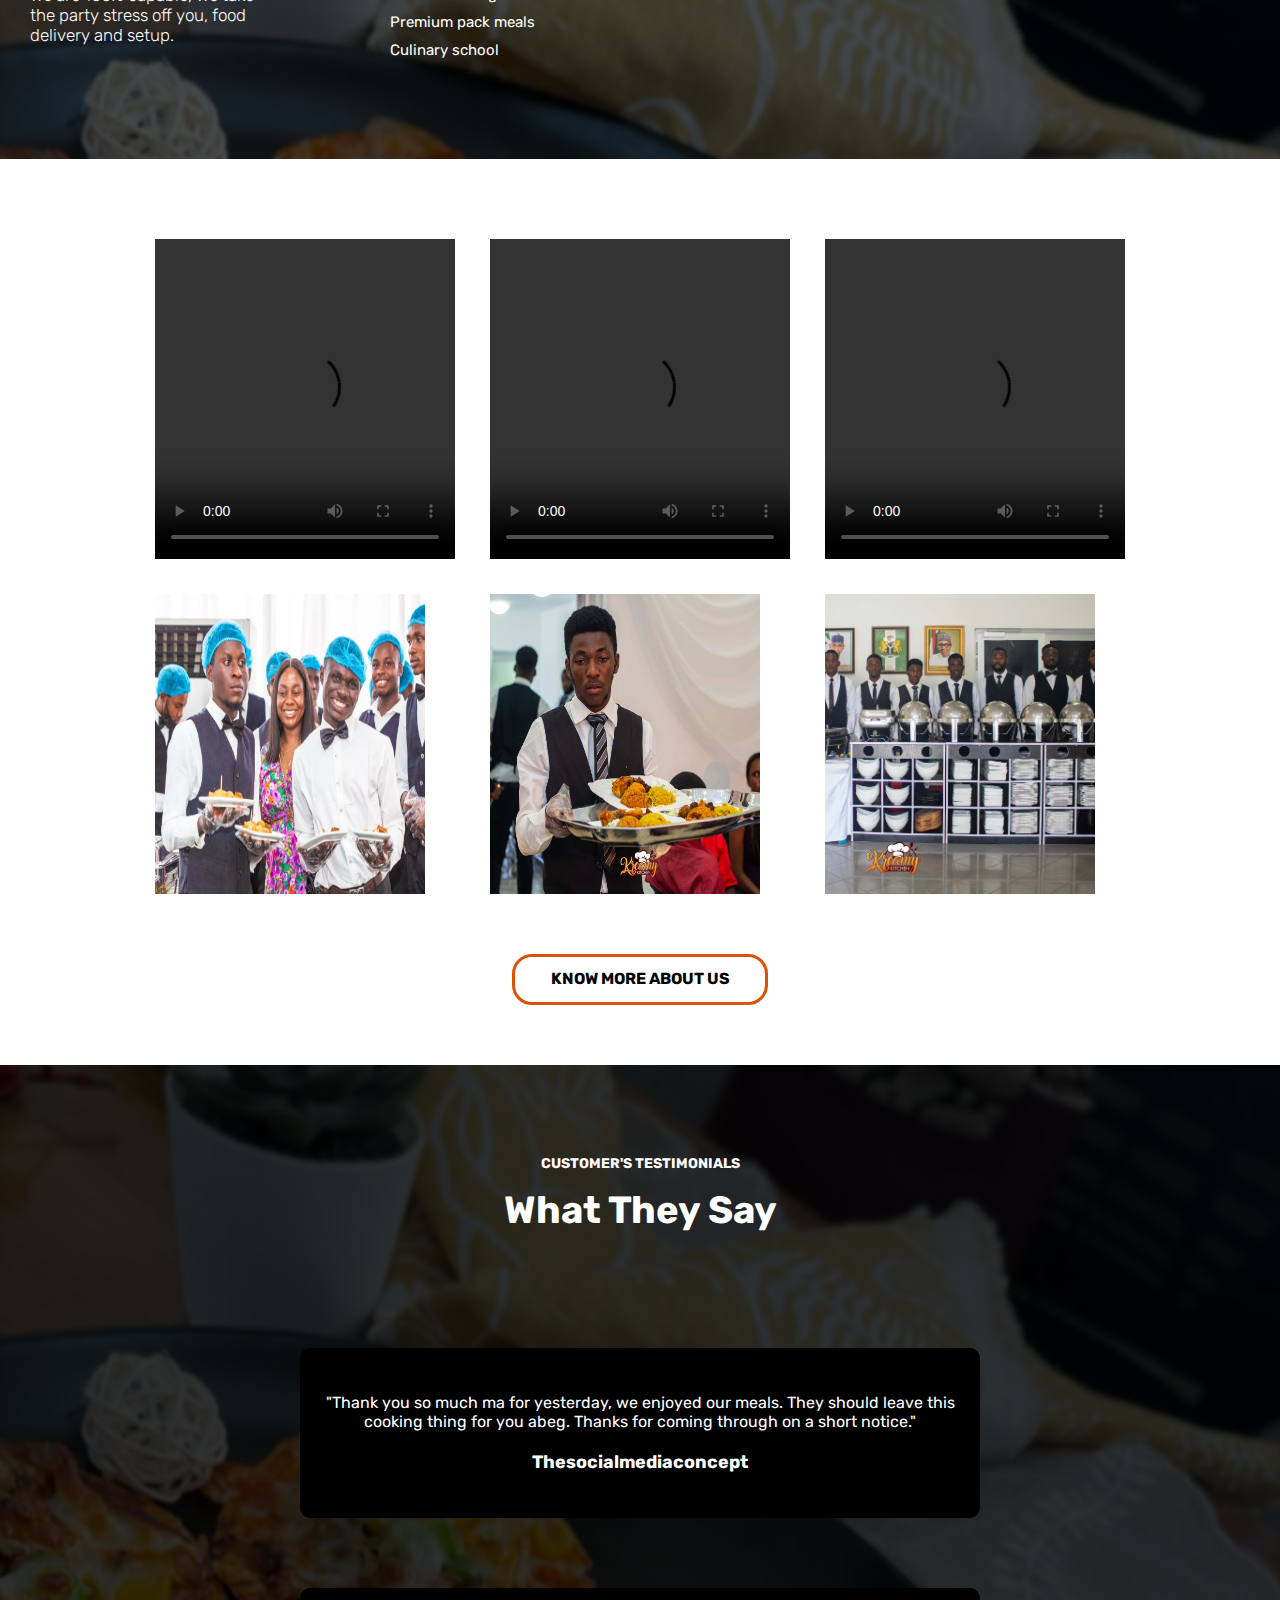
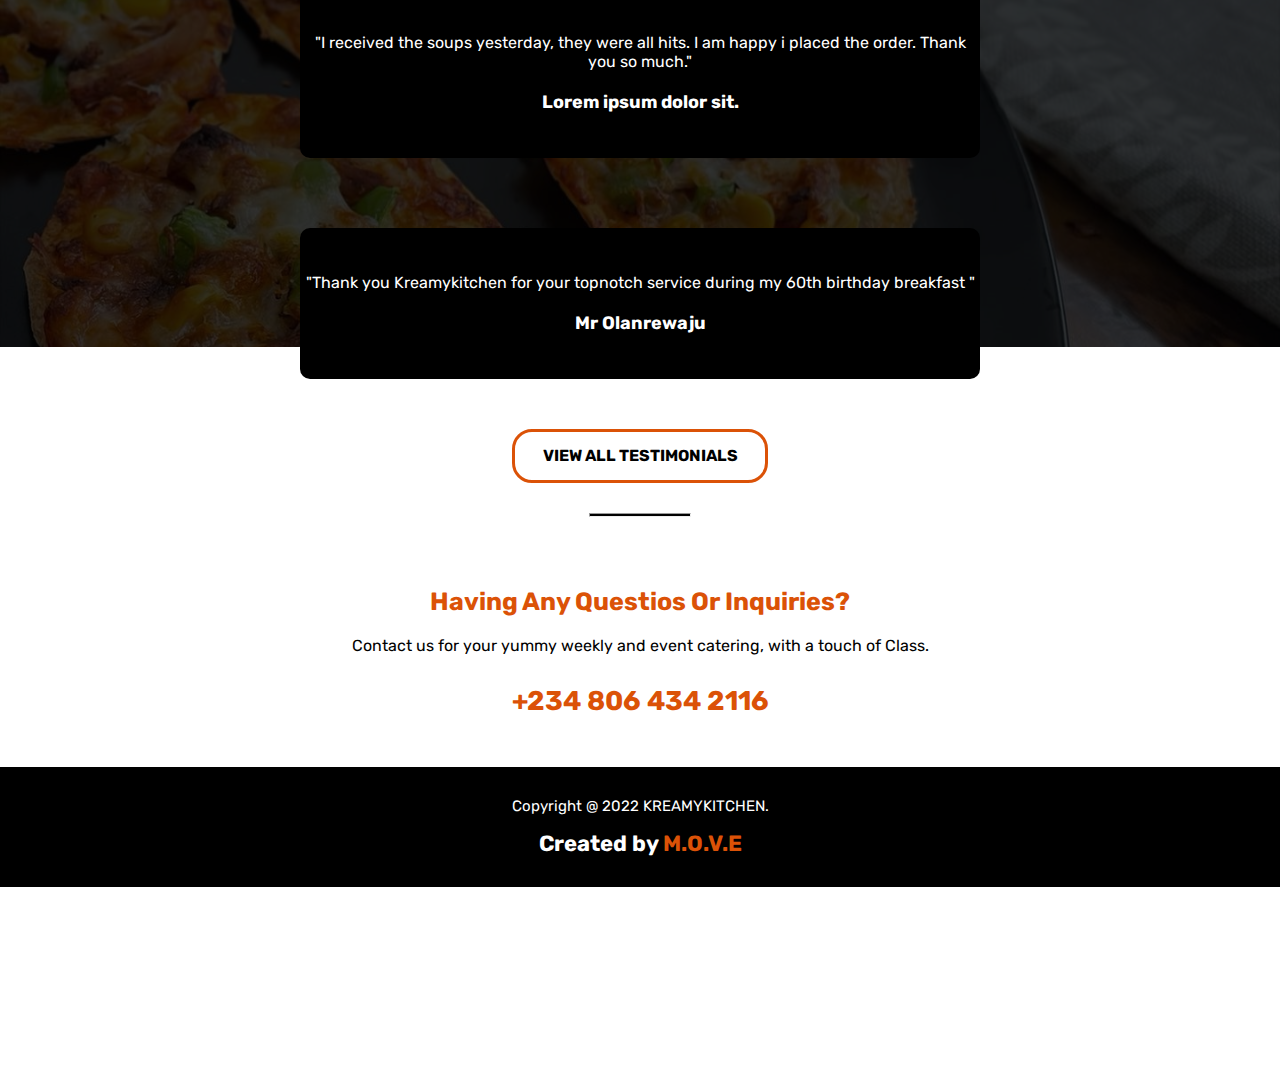
==== commit 3539063b: "Add files via upload" ====
--- a/index.html
+++ b/index.html
@@ -114,8 +114,8 @@
               <div><img  id="too-small"  class="home-img" src="assets/images/chef 2.jpg"></div>
               <div><img  id="too-small"  class="home-img" src="assets/images/chef 3.jpg"></div>
               <div><img  id="too-small"  class="home-img" src="assets/images/chef 4.jpg"></div>
-               <div><img  id="too-small"  class="home-img" src="assets/images/chef 5.jpg"></div>
-               <div><img  id="too-small"  class="home-img" src="assets/images/chef 6.jpg"></div>
+               <div><img  id="too-small"  class="home-img" src="assets/images/chef 5.JPG"></div>
+               <div><img  id="too-small"  class="home-img" src="assets/images/chef 6.JPG"></div>
           </div> 
 
 
@@ -291,8 +291,8 @@
             </div>
         
             <div class="test-card">
-                <p>"Babe you did amazing,So professional."</p>
-                <h3>Lorem ipsum dolor sit.</h3>
+                <p>"Thank you Kreamykitchen for your topnotch service during my 60th birthday breakfast "</p>
+                <h3>Mr Olanrewaju</h3>
                 </div>
         
         </div>
--- a/assets/css/style.css
+++ b/assets/css/style.css
@@ -0,0 +1,684 @@
+*{
+  margin:0px;
+  padding:0px;
+  scroll-behavior: smooth;
+
+ }
+
+ html {
+  font-family: "Rubik", sans-serif;
+  scroll-behavior: smooth;
+}
+
+
+ :root {
+
+  /**
+   * colors
+   */
+
+ 
+  --my-color: #db5207;
+  --other-color: white;
+  --alt-color: #f8801a;
+ }
+
+
+body{
+background-color: white;
+}
+
+
+
+
+.chat{
+  position:fixed;
+   top:93%;
+   display:flex;
+   justify-content:right;
+   align-items:right;
+  right:20px;
+  z-index: 99999;
+  
+  }
+  
+  .chat-text{
+  background-color:white;
+  width:110px;
+  text-align:center;
+  border-radius:8px;
+  line-height:1.7;
+  font-weight:500;
+   height:27px;
+   display:none;
+
+  }
+  
+  .whatsapp-img{
+  border-radius:100px;
+  height:50px;
+   width:50px;
+  margin-top:-9px;
+  animation: scaleUp 3s ease-in-out infinite;
+  }
+
+
+
+
+/* SCROLL TO TOP STYLE RULES */
+
+
+.scrollTop{
+  position:fixed;
+  bottom:30px;
+  right:100px;
+  background-color: var(--my-color);
+  color:white;
+  cursor: pointer;
+  transition: all 0.5s ease 0s;
+  z-index: 9999;
+  padding: 10px;
+  border-radius:30px;
+}
+
+ /* END OF  SCROLL TO TOP STYLE RULES */
+
+ 
+
+
+
+
+header{
+ background-color:white;
+ height:80px;
+ display:flex;
+  box-shadow: 0 0 10px hsl(21deg 94% 44%);
+  position: fixed;
+  width: 100%;
+  top:0px;
+  z-index: 9999;
+}
+
+.header-social{
+ position:absolute;
+ right:90px;
+  top:20px;
+}
+
+ .header-social a{
+  color:#db5207;
+ }
+
+.header-social i{
+ font-size:40px;
+}
+
+.logo-card{
+  position:absolute;
+  left:-10px;
+  bottom:-65px;
+}
+
+.logo{
+ width:200px;
+ height:200px;
+}
+
+
+.menu-btns{
+ position:absolute;
+right:30px;
+  z-index:1;
+ top:20px;
+}
+
+
+#menu-bar{
+display:flex;
+flex-direction:column; 
+position:absolute;
+background-color:rgb(8 8 12);
+height:400px;
+transition: all 0.4s ease;
+top:80px;
+width:100%;
+align-items:start;
+gap:30px;
+transition: 0.5s ease-in-out;
+ right:0px;
+ z-index:-4;
+  overflow:hidden;
+}
+
+.nav-link a{
+ text-decoration:none;
+color:#db5207;
+ font-weight:bold;
+}
+
+.nav-link{
+ display:flex;
+flex-direction:column;
+ position:relative;
+ top:20px;
+ margin:15px;
+
+}
+
+.nav-link-card hr{
+ position:relative;
+ top:20px;
+width:50rem;
+}
+
+
+.slide{
+left:-100%;
+}
+
+
+.hide{
+visibility:hidden;
+ z-index:1;
+}
+
+.open{
+position:absolute;
+}
+
+/*-----------------------------------*\ 
+  #home style rule
+\*-----------------------------------*/
+
+#home{
+ padding-top:120px;
+ display:flex;
+ flex-direction:column;
+ justify-content:center;
+ align-items:center;
+ text-align:center;
+}
+
+.home-left h6{
+  padding-top:30px;
+  font-size:15px;
+ display:block;
+ text-align:center;
+}
+
+.home-left p{
+  padding-top:40px;
+  font-size:15px;
+  padding-bottom:30px;
+}
+
+
+
+.home-left h1{
+ font-size:35px;
+ font-weight:bolder;
+  padding-top:20px;
+ color:#db5207;
+}
+
+#menu-about{
+  padding-bottom:40px;
+ display:flex;
+ flex-direction:column;
+ justify-content:center;
+ align-items:center;
+ gap:20px
+}
+
+#menu-about a{
+ text-decoration:none;
+ color:black;
+ font-weight:bold;
+}
+
+.menu-card{
+ display:flex;
+gap:10px;
+padding:10px;
+ border:3px solid #db5207;;
+ text-align:center;
+ width:110px;
+ background-color:#db5207;
+ justify-content:center;
+ align-items:center;
+}
+
+.trans-btn{
+   background-color:silver;
+  border:3px solid silver;
+ }
+
+/*-----------------------------------*\ 
+  #BE A CHEF
+\*-------------------------------------*/
+
+
+.be-chef-img-card{
+display:flex;
+ justify-content:center;
+ align-items:center;
+ width:90%;
+ height:320px;
+ overflow:hidden;
+}
+
+
+.home-img{
+ width:100%;
+ animation:zoomInOut 15s linear infinite;
+}
+
+
+@keyframes zoomInOut{
+0%,100%{
+ transform:scale(1);
+}
+
+50%{
+ transform:scale(1.3);
+}
+
+
+}
+
+
+#be-a-chef{
+ background-color:#1a0904;
+ margin-top:70px;
+ color:white;
+ display:flex;
+ flex-direction:column;
+ justify-content:center;
+ align-items:center;
+ padding-bottom:40px;
+  padding-top:70px;
+}
+
+
+.be-chef-text-card{
+  padding-bottom:40px;
+  display:flex;
+ flex-direction:column;
+ justify-content:center;
+ align-items:center;
+ text-align:center;
+}
+
+.be-chef-text-card p{
+padding:30px;
+}
+
+.be-chef-text-card h1{
+text-align:center;
+ font-size:17px;
+ padding:20px;
+ border: 3px solid #db5207;
+ width:200px;
+border-radius:20px;
+ color:#db5207;
+}
+
+
+.be-chef-text-card h3{
+ font-size:24px;
+}
+
+.be-chef-text-card a{
+text-decoration:none;
+}
+
+
+
+/*SECRET*/
+
+.secret{
+  padding-top:120px;
+   padding-bottom:70px;
+  display:flex;
+  flex-direction:column;
+  gap:30px;
+  justify-content:center;
+  align-items:center;
+ }
+ 
+ .secret-card{
+  display:flex;
+  flex-direction:column;
+   justify-content:center;
+  align-items:center;
+  text-align:center;
+   padding-bottom:40px;
+ }
+ 
+ .secret-card h1{
+  font-size:19px;
+  padding-top:15px;
+   padding-bottom:15px;
+  color:#db5207;
+ }
+ 
+ .secret-card p{
+   font-size:14px;
+  padding:2px;
+ }
+ 
+ .secret-card img{
+  width:120px;
+  height:120px;
+  border-radius:50%;
+ }
+
+/* MENU */
+
+#menu{
+  padding-bottom:100px;
+ display:flex;
+flex-direction:column;
+ justify-content:center;
+ align-items:center;
+}
+
+#wrap-mother,.wrap{
+ display:flex;
+flex-direction:column;
+ justify-content:center;
+ align-items:center;
+}
+
+#wrap-mother{
+ padding-bottom:40px;
+  padding-top:10px;
+}
+
+
+.wrap{
+ padding-bottom:30px;
+  padding-top:20px
+}
+
+.wrap p{
+ background-color:#e4e5e9;
+ width:85%;
+ text-align:center;
+ line-height:3.6;
+ font-weight:bold;
+ color:#db5207;
+}
+
+
+.wrap img{
+ width:85%;
+
+}
+
+.menu-head-text{
+ padding:35px;
+}
+
+
+.menu-head-text h2{
+font-size:30px;
+}
+
+
+.menu-head-text p{
+ padding-top:25px;
+ text-align:center;
+}
+
+
+.menu-btn{
+text-align:center;
+ width:200px;
+ line-height:2.8;
+ font-weight:bold;
+ border-radius:20px;
+  border:3px solid var(--my-color);
+}
+
+.menu-btn a{
+ text-decoration:none;
+ color:black;
+}
+
+/* SERVICES */
+
+
+#home-services-details-card{
+    padding:30px;
+    background-image: url('/assets/images/catering\ service.jpg') !important;
+  background-blend-mode: overlay;
+  background-size: cover;
+    background-repeat: no-repeat;
+ background-color:rgb(6 6 6 / 75%);
+color:white;
+  
+}
+
+.home-service-card{
+display:flex;
+flex-direction:column;
+gap:10px;
+padding-top:20px;
+padding-bottom:50px;
+}
+
+
+.home-service-card span{
+ display:flex;
+ gap:10px;
+}
+
+ .home-services-details-intro h1{
+  padding-bottom:15px;
+   padding-top:45px;
+  font-size:15px;
+  font-weight: bold;
+   color:#db5207;
+ }
+
+ .home-services-details-intro h4{
+  padding-bottom:15px;
+  font-size:20px;
+ }
+
+    .home-services-details-intro h5{
+  padding-bottom:15px;
+     font-weight:lighter;
+     
+ }
+
+
+ 
+
+/* ABOUT */
+
+.home-about{
+  padding-top:60px;
+ padding-bottom:60px;
+display:flex;
+flex-direction:column;
+}
+
+.home-about-img-card span{
+width:90%;
+ overflow:hidden;
+}
+
+
+
+
+.home-about-img-card img{
+width:100%;
+
+}
+
+
+
+
+.home-about-img-card{
+display:flex;
+flex-direction:column;
+gap:35px;
+justify-content:center;
+align-items:center;
+ padding-bottom:60px;
+}
+
+
+.home-about-btn{
+text-align:center;
+ border-radius:20px;
+  border:3px solid var(--my-color);
+ width:250px;
+ line-height:2.8;
+ font-weight:bold;
+}
+
+.home-about-btn-card{
+display:flex;
+justify-content:center;
+align-items:center;
+}
+
+.home-about-btn-card a{
+  text-decoration: none;
+  color:black;
+}
+
+
+
+/* TESTIMONIAL */
+
+.home-test{
+  background-image: url('/assets/images/catering\ service.jpg') !important;
+   background-blend-mode: overlay;
+   background-size: cover;
+     background-repeat: no-repeat;
+  background-color:rgb(6 6 6 / 47%);
+  color:white;
+  text-align:center;
+  display:flex;
+  flex-direction:column;
+  justify-content:center;
+  align-items:center;
+ }
+ 
+ 
+ 
+ .home-test h6{
+    padding-top:55px;
+   padding-bottom:15px;
+ }
+ 
+  .home-test h3{
+    padding-bottom:25px;
+ }
+ 
+ .test-card{
+  width:290px;
+  background-color:black;
+ }
+ 
+ .test-card p{
+    padding-top:25px;
+ }
+ 
+ 
+ .test-card h3{
+  padding-top:20px;
+  font-size:18px;
+ }
+ 
+ .mother{
+  display:flex;
+  flex-direction:column;
+  justify-content:center;
+  align-items:center;
+  gap:70px;
+  position:relative;
+  top:90px
+ }
+ 
+ .home-test-btn{
+ position:relative;
+  top:140px;
+  color:black;
+  border-radius:20px;
+  border:3px solid var(--my-color);
+  width:250px;
+  line-height:3;
+  font-weight:bold;
+ }
+ 
+ .home-test-btn a{
+  text-decoration: none;
+  color:black;
+}
+
+ .home-test hr{
+  width:100px;
+  height:1.8px;
+  position:relative;
+  top:170px;
+  background-color:black
+ }
+ 
+ 
+ /* QUESTION */
+ 
+ .questions{
+  display:flex;
+  flex-direction:column;
+  justify-content:center;
+  align-items:center;
+  text-align:center;
+  padding-top:240px;
+   padding-bottom:50px;
+ }
+ 
+ .questions h3{
+   padding-bottom:20px;
+   font-size:25px;
+   color:#db5207;
+ }
+ 
+ .questions p{
+   padding-bottom:30px;
+ }
+ 
+ .questions h4{
+   font-size:27px;
+   color:#db5207;
+ }
+
+ 
+
+ footer{
+  background-color:black;
+  text-align:center;
+ }
+
+ footer p{
+  padding-top:30px;
+    padding-bottom:15px;
+  color:white;
+   font-size:15px;
+ }
+
+footer h1{
+  padding-bottom:30px;
+  font-size:22px;
+  color:white;
+ }
+
+footer a{
+ text-decoration:none;
+  color:#db5207;
+}
+
--- a/assets/css/mediaquery.css
+++ b/assets/css/mediaquery.css
@@ -0,0 +1,739 @@
+
+
+@media (min-width: 768px) {
+
+  #home{
+   padding-top:140px;
+  }
+     
+     .home-left h1{
+       color:#db5207;
+         font-size:72px;
+     }
+     
+   #menu-about{
+    display:flex;
+    flex-direction:row;
+   }
+
+
+/*-----------------------------------*\ 
+  #BE A CHEF
+\*-------------------------------------*/
+
+
+.be-chef-img-card{
+display:flex;
+ justify-content:center;
+ align-items:center;
+ width:90%;
+ height:320px;
+ overflow:hidden;
+}
+
+
+.home-img{
+ width:100%;
+ animation:zoomInOut 15s linear infinite;
+}
+
+
+@keyframes zoomInOut{
+0%,100%{
+ transform:scale(1);
+}
+
+50%{
+ transform:scale(1.3);
+}
+
+
+}
+
+
+#be-a-chef{
+ background-color:#1a0904;
+ margin-top:70px;
+ color:white;
+ display:grid;
+  grid-template-columns: repeat(2,1fr) ;
+ justify-content:center;
+ align-items:center;
+ padding-bottom:70px;
+  padding-top:70px;
+}
+
+
+.be-chef-text-card{
+  padding-bottom:40px;
+  display:flex;
+ flex-direction:column;
+ justify-content:center;
+ align-items:center;
+ text-align:center;
+}
+
+
+
+
+.be-chef-text-card h3{
+ font-size:24px;
+}
+
+
+
+
+
+
+
+ 
+
+ 
+     /* SECRET */
+ 
+ .secret{
+  padding-top:120px;
+   padding-bottom:70px;
+  display:flex;
+  flex-direction:row;
+  gap:20px;
+  justify-content:center;
+  align-items:center;
+ }
+ 
+ .secret-card img{
+  width:160px;
+  height:160px;
+ }
+
+
+   /* MENU */
+
+.wrap img{
+ width:290px;
+ height:290px;
+}
+
+.wrap p{
+ width:290px;
+ text-align:center;
+ line-height:3.6;
+}
+
+#wrap-mother{
+ display:grid;
+grid-template-columns: repeat(2,330px);
+ justify-content:center;
+ align-items:center;
+}
+
+.menu-head-text h2{
+ font-size:45px;
+}
+
+ 
+ 
+       /* SERVICES */
+     
+ #home-services-details-card{
+      display:flex;
+   padding-bottom:50px;
+  gap:100px;
+ }
+ 
+ .home-services-details-intro{
+  width:250px
+ }
+  
+  .home-services-details-intro h4{
+      font-size:35px;
+    padding-bottom:20px;
+     }
+ 
+  .home-services-details-intro h5{
+      font-size:17px;
+    padding-bottom:20px;
+     }
+ 
+ .home-service-card{
+  padding-top:70px;
+ }
+ 
+  .home-service-card p{
+ font-size:15px;
+ }
+ 
+  
+ /* ABOUT */
+  
+ .home-about{
+     padding-top:80px;
+    padding-bottom:60px;
+  display:flex;
+  flex-direction:column;
+ }
+ 
+ 
+ 
+ .home-about-img-card{
+ display:grid;
+  grid-template-columns: repeat(3,200px);
+  gap:35px;
+   justify-content:center;
+  align-items:center;
+    padding-bottom:60px;
+ }
+ 
+ 
+ .home-about-img-card img{
+  width:200px;
+  height:200px;
+ }
+ 
+ 
+
+ 
+   /* TESTIMONIAL */
+ 
+ .home-test{
+  background-image: url('/assets/images/catering\ service.jpg');
+   background-blend-mode: overlay;
+   background-size: cover;
+     background-repeat: no-repeat;
+  background-color:rgb(6 6 6 / 85%);
+  color:white;
+  text-align:center;
+  display:flex;
+  flex-direction:column;
+  justify-content:center;
+  align-items:center;
+ }
+ 
+  
+ .home-test h6{
+   font-size:14px;
+  padding-top:90px;
+ }
+ 
+ .home-test h3{
+   font-size:38px;
+ }
+ 
+ .test-card{
+  width:680px;
+  border-radius:10px;
+ }
+ 
+  .test-card p{
+    padding-top:45px;
+ }
+ 
+ .test-card h3{
+  padding-bottom:45px;
+  font-size:18px;
+ }
+ 
+  
+     }
+ 
+
+
+
+@media (max-width: 1023px) {
+.home-right-img{
+ display:none;
+}
+ 
+}
+
+
+ 
+ @media (min-width: 1024px) {
+/*MENU AND NAV BAR*/
+#menu-bar{
+  display:flex;
+   flex-direction:row; 
+   z-index:1;
+   position:fixed;
+  height:0px;
+  background-color:transparent;
+    visibility: visible;
+    justify-content:end;
+    top:20px;
+     visibility: visible;
+    right:50px;
+  }
+  
+  
+  
+  .menu-btns{
+   visibility:hidden;
+  }
+  
+  
+  
+  
+  .nav-link-card{
+   font-weight:600;
+ 
+   top:20px;
+   font-size:14px;
+    display:inline-flex;
+    visibility: visible;
+         margin:15px;
+                 border:none;
+        }
+
+   .slide{
+           visibility: visible;
+          left:-40px;
+         }
+  
+  .nav-social{
+    display:none;
+  }
+  
+  
+  .nav-social img{
+   width:23px;
+   display:none;
+  }
+  
+  
+  .nav-link a{
+   text-decoration:none;
+  
+  }
+  
+  .nav-link a:hover{
+   text-decoration:none;
+  
+  } 
+  
+/*END OF MENU AND NAV BAR */
+
+
+
+
+
+ #home{
+   display:flex;
+   flex-direction:row;
+  margin-top:-200px;
+  }
+
+ .home-left{ 
+  text-align: left; 
+  margin-top:200px;
+  width:450px;
+  margin-left:50;
+  position:relative;
+ }
+
+ 
+ #home h1{ 
+  font-size:55px
+ }
+  
+  
+ #home h6{ 
+  text-align: left; 
+ }
+  
+  #menu-about { justify-content: start; }
+
+  .home-right-img{
+   display:flex;
+   position:relative;
+  }
+
+.home-right-img img{
+ width:220px;
+  height:220px;
+  border-radius:50%;
+  position:relative;
+  }
+
+   .img-1 {
+    top: -0px; 
+      left:40px;
+      animation: scaleUp 3s ease-in-out infinite;
+   }
+  
+  .img-2 {
+   top: 220px;
+   right:-20px;
+   animation: scaleUp 2s ease-in-out infinite;
+  }
+  
+  .img-3 { 
+   top: -60px; 
+   right:80px;
+   animation: scaleUp 4s ease-in-out infinite;
+  }
+
+
+
+
+
+@keyframes scaleUp {
+
+  0%,
+  100% { transform: translateY(0) scale(1); }
+
+  50% { transform: translateY(-5px) scale(1.05);}
+
+}
+  
+
+
+/*-----------------------------------*\ 
+  #BE A CHEF
+\*-------------------------------------*/
+
+
+.be-chef-img-card{
+display:flex;
+ justify-content:center;
+ align-items:center;
+ width:90%;
+ height:420px;
+ overflow:hidden;
+}
+
+
+.home-img{
+ width:100%;
+ animation:zoomInOut 15s linear infinite;
+}
+
+
+@keyframes zoomInOut{
+0%,100%{
+ transform:scale(1);
+}
+
+50%{
+ transform:scale(1.3);
+}
+
+
+}
+
+
+#be-a-chef{
+ background-color:#1a0904;
+ margin-top:70px;
+ color:white;
+ display:grid;
+  grid-template-columns: repeat(2,1fr) ;
+ justify-content:center;
+ align-items:center;
+ padding-bottom:70px;
+  padding-top:70px;
+}
+
+
+.be-chef-text-card{
+  padding-bottom:40px;
+  display:flex;
+ flex-direction:column;
+ justify-content:center;
+ align-items:center;
+ text-align:center;
+}
+
+
+
+
+.be-chef-text-card h3{
+ font-size:34px;
+}
+
+.be-chef-text-card p{
+  padding:40px;
+}
+
+
+
+
+ /* SECRET */
+
+.secret{
+  padding-top:180px;
+   padding-bottom:70px;
+
+ }
+ 
+
+   /* MENU */
+
+.wrap img{
+ width:250px;
+ height:250px;
+}
+
+.wrap p{
+ width:250px;
+ text-align:center;
+ line-height:3.6;
+}
+
+#wrap-mother{
+ display:grid;
+grid-template-columns: repeat(3,280px);
+ justify-content:center;
+ align-items:center;
+}
+
+.menu-head-text{
+ padding:70px;
+}
+  
+
+
+  
+ /* ABOUT */
+  
+ .home-about-img-card{
+ display:grid;
+  grid-template-columns: repeat(3,300px);
+  gap:35px;
+   justify-content:center;
+  align-items:center;
+    padding-bottom:60px;
+ }
+ 
+ 
+ .home-about-img-card img{
+  width:300px;
+  height:300px;
+ }
+ 
+  
+ }
+ 
+ 
+ @media (min-width: 1321px) {
+ 
+  .home-right-img img{
+    width:250px;
+     height:250px;
+     border-radius:50%;
+     position:relative;
+     }
+ 
+     .home-right-img{
+      display:flex;
+      position:relative;
+      top:70px;
+     }
+
+/*-----------------------------------*\ 
+  #BE A CHEF
+\*-------------------------------------*/
+
+
+.be-chef-img-card{
+display:flex;
+ justify-content:center;
+ align-items:center;
+ width:90%;
+ height:450px;
+ overflow:hidden;
+}
+
+
+.home-img{
+ width:100%;
+ animation:zoomInOut 15s linear infinite;
+}
+
+
+@keyframes zoomInOut{
+0%,100%{
+ transform:scale(1);
+}
+
+50%{
+ transform:scale(1.3);
+}
+
+
+}
+
+
+#be-a-chef{
+ background-color:#1a0904;
+ margin-top:200px;
+ color:white;
+ display:grid;
+  grid-template-columns: repeat(2,1fr) ;
+ justify-content:center;
+ align-items:center;
+ padding-bottom:70px;
+  padding-top:70px;
+}
+
+
+.be-chef-text-card{
+  padding-bottom:40px;
+  display:flex;
+ flex-direction:column;
+ justify-content:center;
+ align-items:center;
+ text-align:center;
+}
+
+
+
+
+.be-chef-text-card h3{
+ font-size:49px;
+}
+
+
+.be-chef-text-card p{
+ padding:50px;
+}
+
+
+
+
+
+
+
+  
+
+ /* MENU */
+
+.wrap img{
+ width:300px;
+ height:300px;
+}
+
+.wrap p{
+ width:300px;
+ text-align:center;
+ line-height:3.6;
+}
+
+#wrap-mother{
+ display:grid;
+grid-template-columns: repeat(3,350px);
+ justify-content:center;
+ align-items:center;
+}
+
+.menu-head-text{
+ padding:120px;
+}
+  
+
+
+
+
+
+
+ 
+       /* SERVICES */
+     
+       #home-services-details-card{
+         display:flex;
+      padding-bottom:50px;
+     gap:220px;
+    }
+ 
+    .home-services-details-intro{
+ padding:50px;
+ width:300px;
+    }
+ 
+    .home-service-card{
+     padding-top:130px;
+    }
+ 
+ 
+    .home-services-details-intro h4{
+     font-size:45px;
+   padding-bottom:20px;
+    }
+ 
+ 
+ 
+     /* ABOUT */
+      
+     .home-about-img-card{
+     display:grid;
+      grid-template-columns: repeat(3,370px);
+      gap:35px;
+       justify-content:center;
+      align-items:center;
+        padding-bottom:60px;
+     }
+     
+     
+     .home-about-img-card img{
+      width:370px;
+      height:300px;
+     }
+     
+ 
+ 
+     /* SECRET */
+ 
+ .secret{
+ gap:70px;
+ padding-top: 220px;
+ }
+ 
+ .secret-card img{
+     width:190px;
+     height:190px;
+     border-radius:50%;
+    }
+ 
+     .secret p{
+ width:330px;
+     }
+ 
+ 
+ /* TESTIMONIAL */
+ 
+ .mother{
+     display:flex;
+     flex-direction: row;
+ 
+ }
+ 
+ .test-card{
+  width:290px;
+ 
+ }
+ 
+ /* QUESTIONS */
+ 
+ .questions{
+     padding-top:270px;
+      padding-bottom:80px;
+    }
+ 
+ 
+ .questions h3{
+     padding-bottom:40px;
+     font-size:45px;
+     width:600px;
+   }
+   
+   .questions p{
+     padding-bottom:50px;
+   }
+   
+   .questions h4{
+     font-size:27px;
+   }
+   
+ 
+ 
+      
+     }